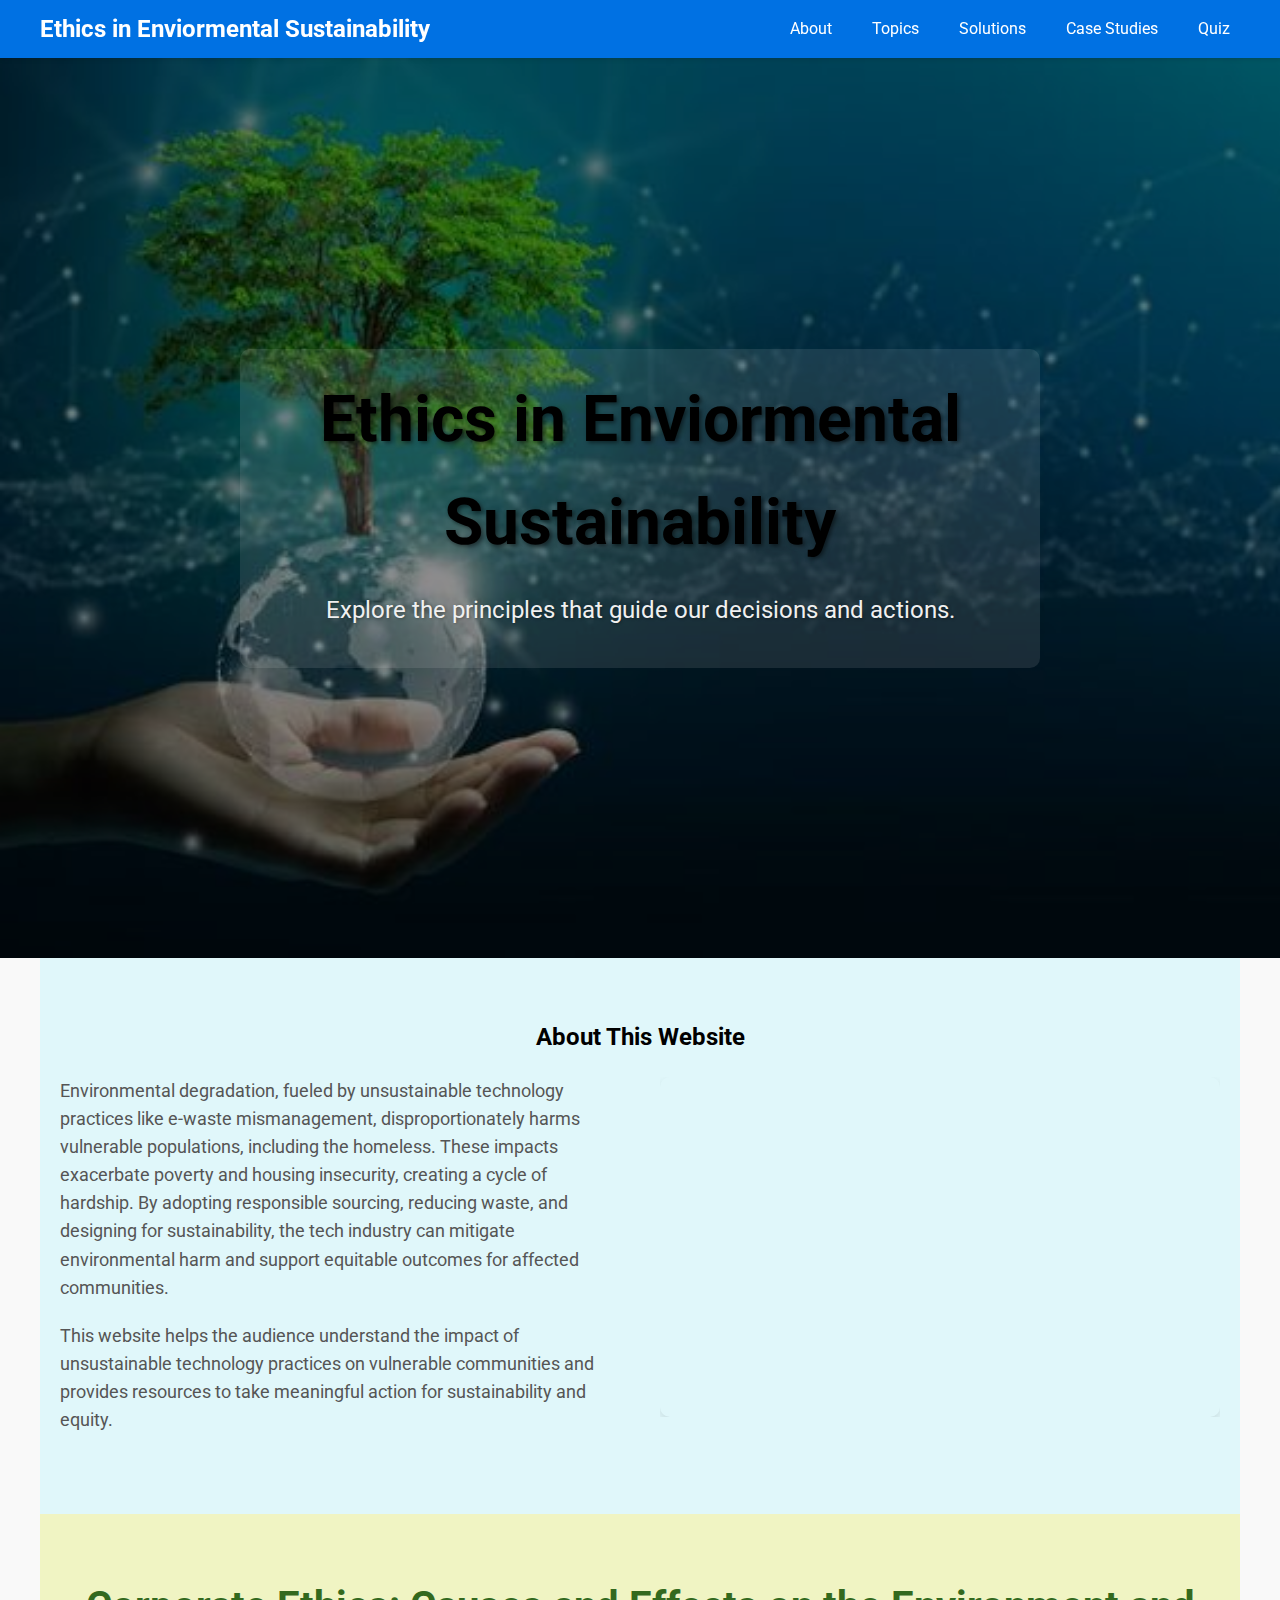
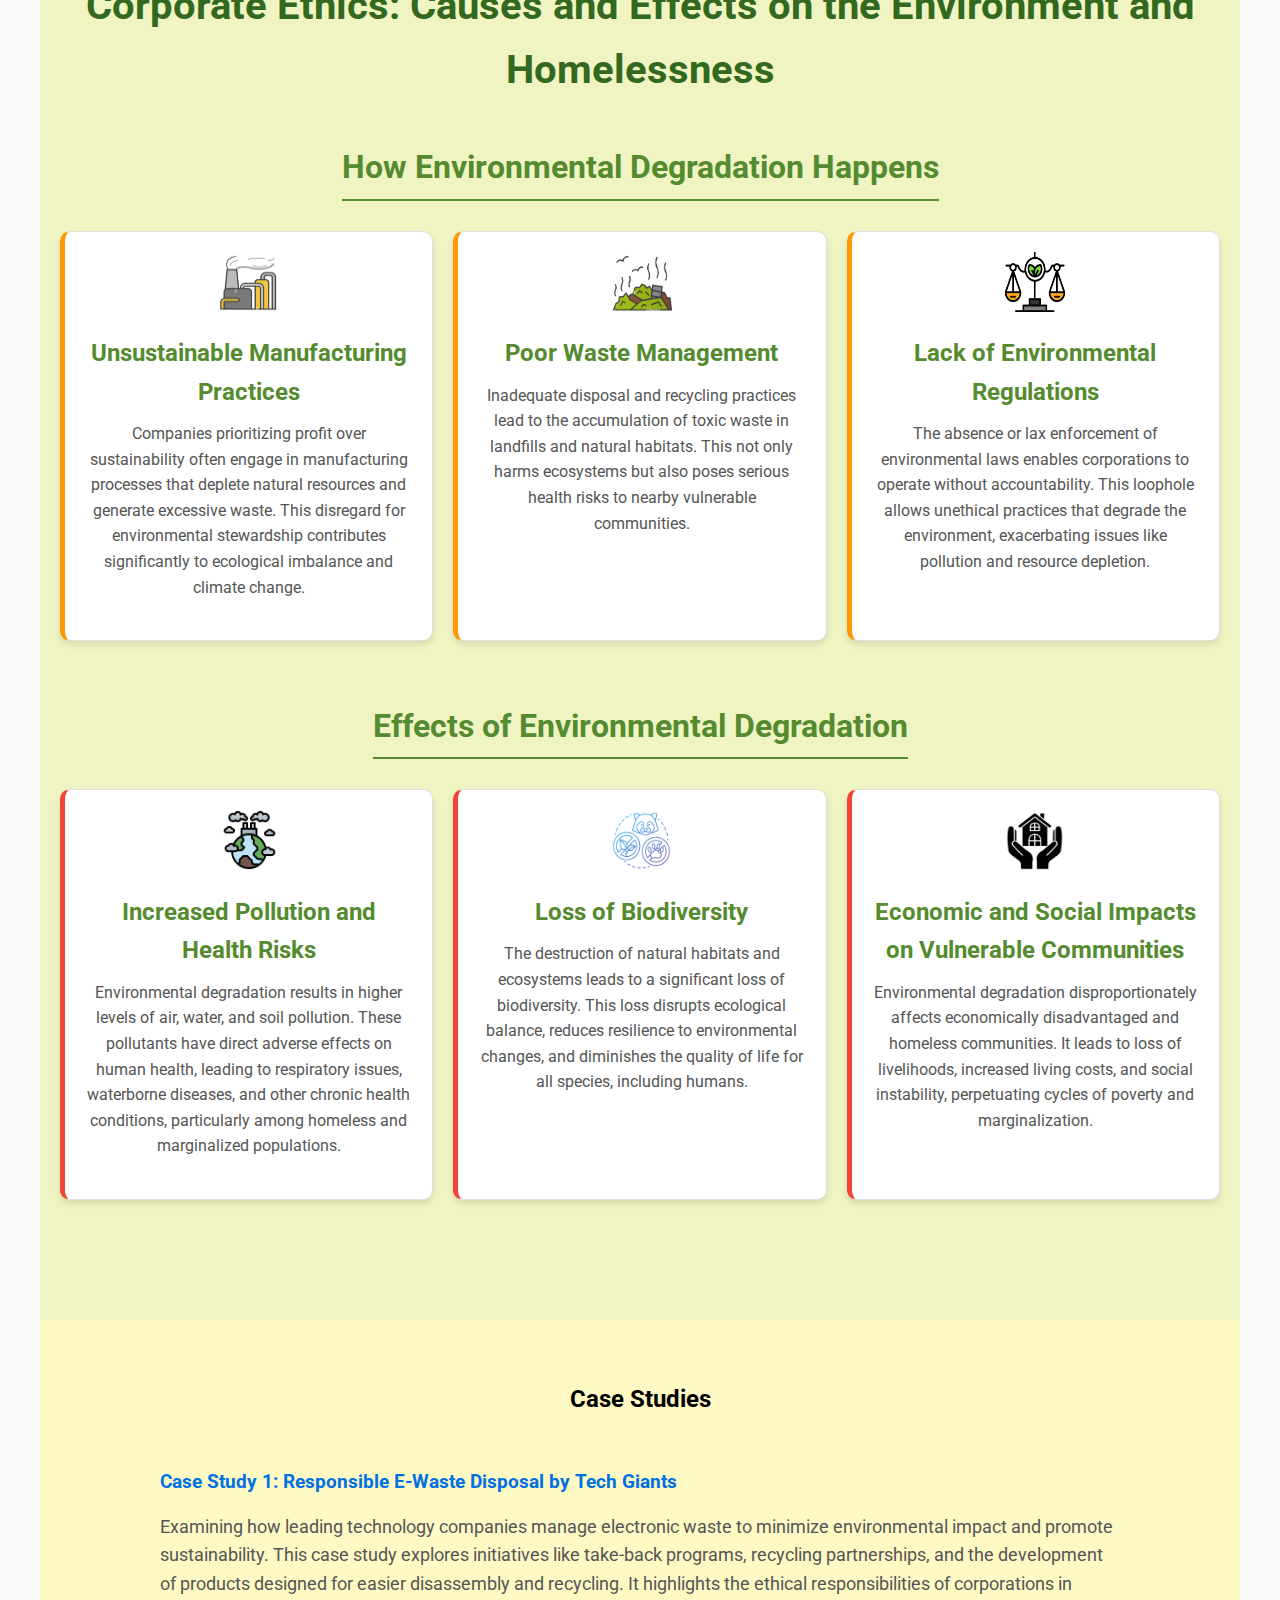
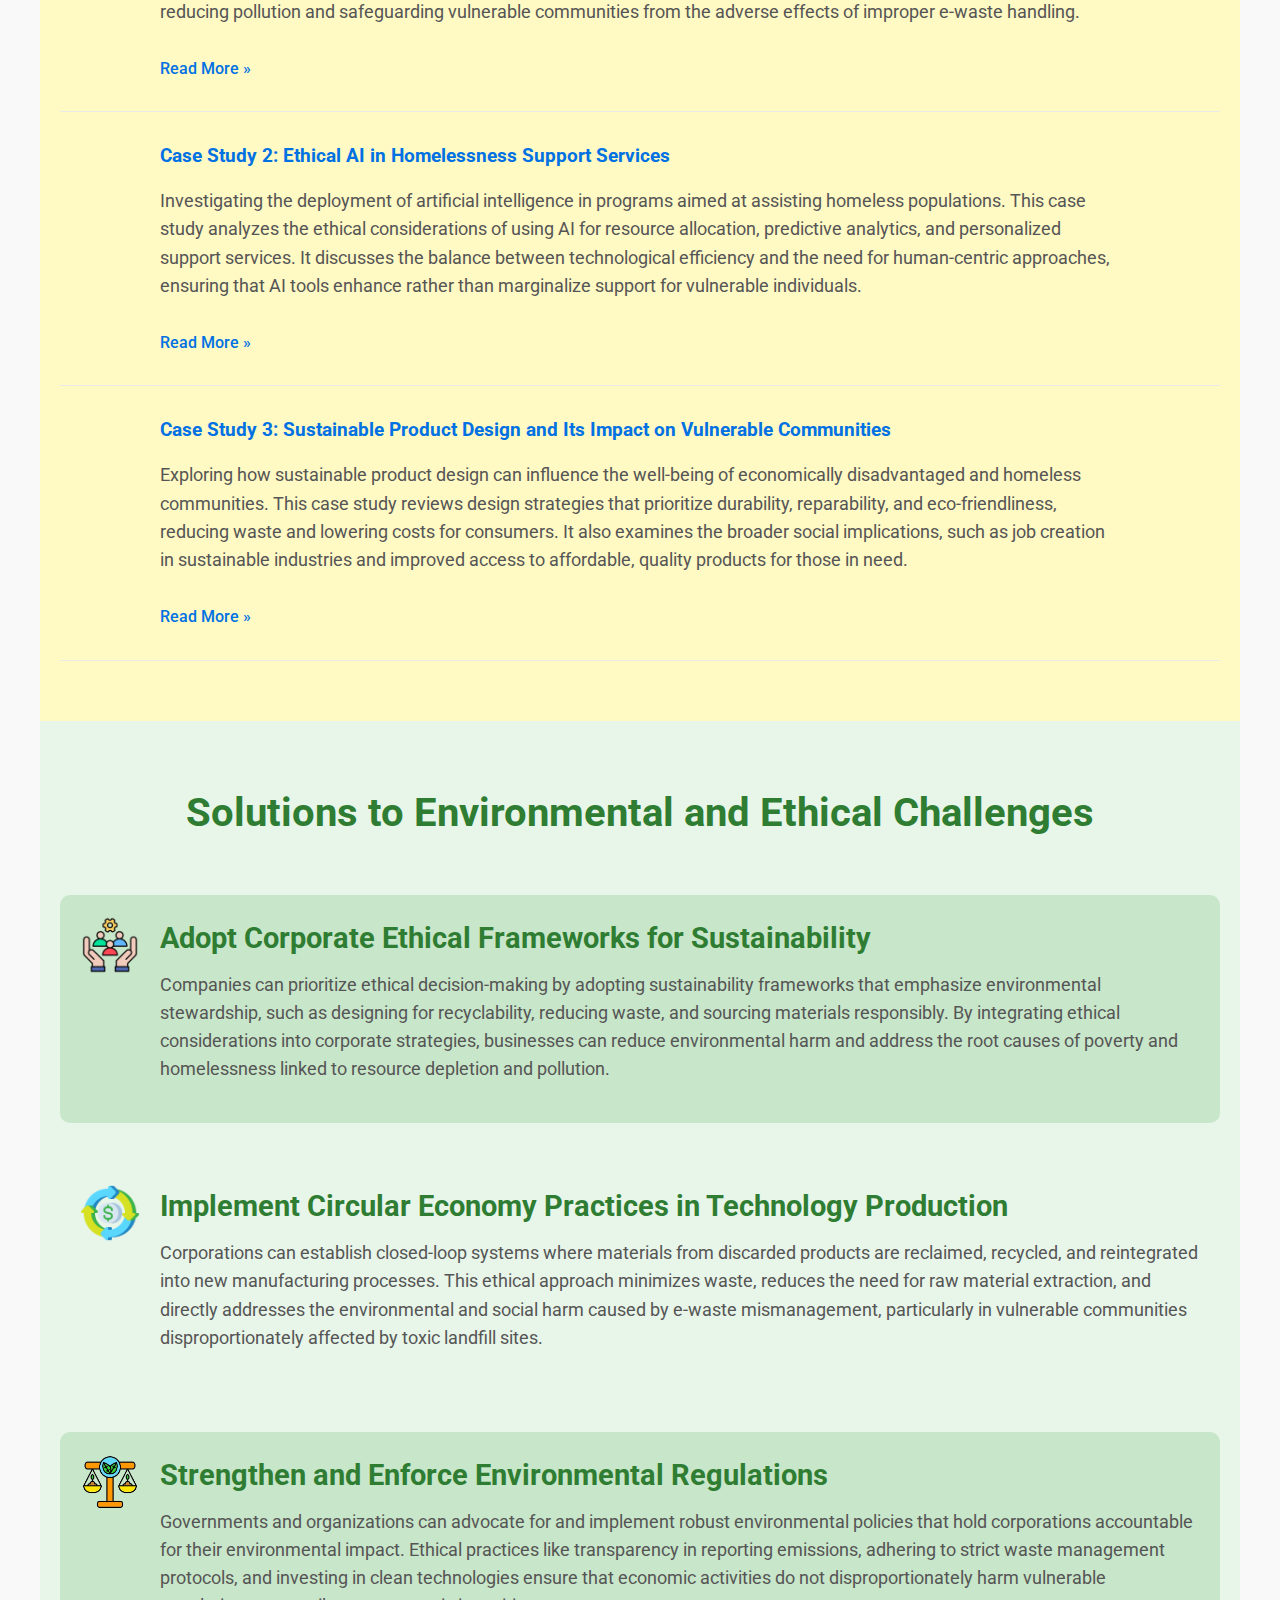
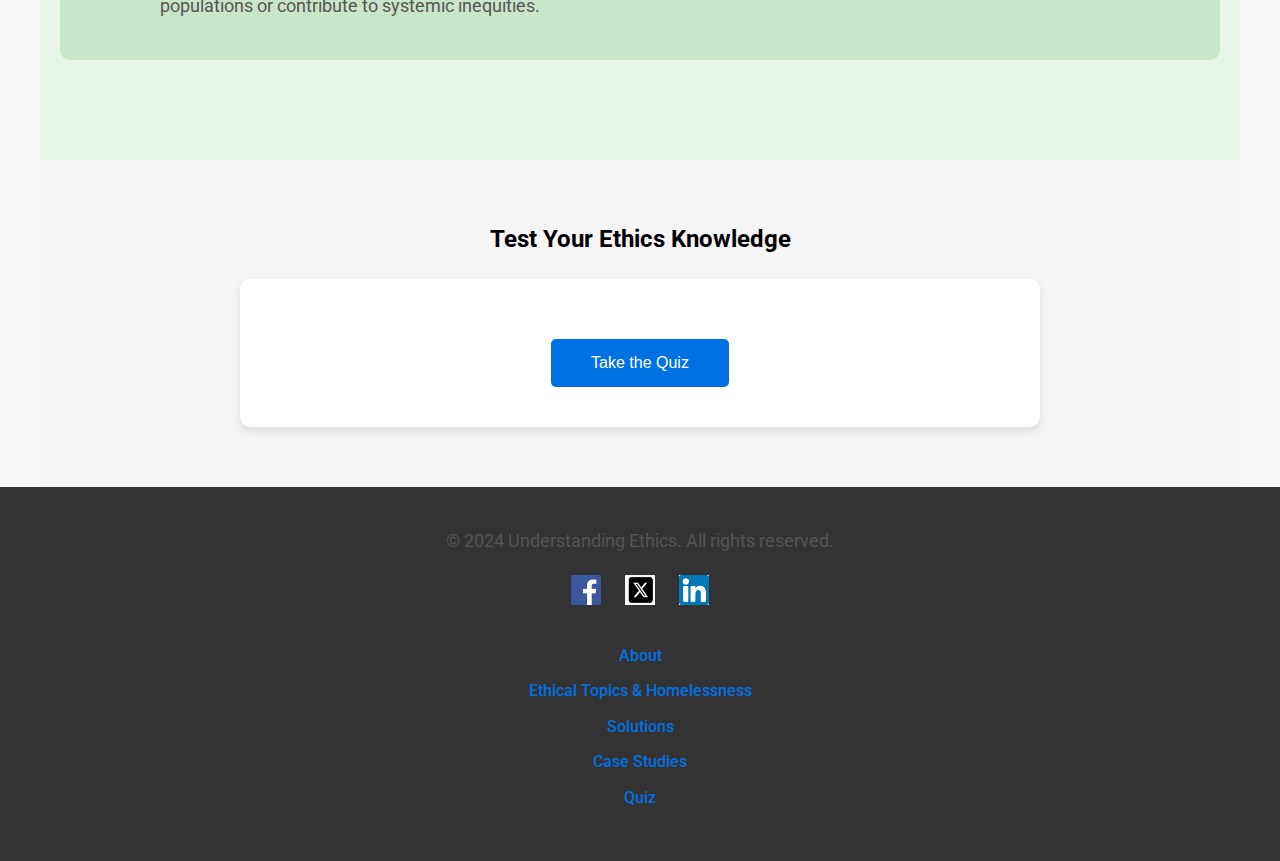
==== index.html @ 03024e21 "Final project" ====
<!DOCTYPE html>
<html lang="en">
<head>
    <meta charset="UTF-8">
    <meta name="viewport" content="width=device-width, initial-scale=1.0">
    <title>Ethics in Enviormental Sustainability</title>
    <!-- Meta Tags for SEO -->
    <meta name="description" content="A comprehensive overview of ethics, including detailed case studies, solutions, and an interactive quiz to test your knowledge.">
    <meta name="keywords" content="Ethics, Philosophy, Data Privacy, AI Bias, Sustainable Engineering, Solutions, Quiz">
    <meta name="author" content="Your Name">
    <!-- Link to external CSS -->
    <link rel="stylesheet" href="styles.css">
    <!-- Google Fonts -->
    <link rel="preconnect" href="https://fonts.googleapis.com">
    <link rel="preconnect" href="https://fonts.gstatic.com" crossorigin>
    <link href="https://fonts.googleapis.com/css2?family=Roboto:wght@400;700&display=swap" rel="stylesheet">
    <!-- Google Analytics (Optional) -->
    <script async src="https://www.googletagmanager.com/gtag/js?id=YOUR_TRACKING_ID"></script>
    <script>
    window.dataLayer = window.dataLayer || [];
    function gtag(){dataLayer.push(arguments);}
    gtag('js', new Date());

    gtag('config', 'YOUR_TRACKING_ID');
    </script>
</head>
<body>

<!-- Enhanced Navigation Bar -->
<nav class="navbar">
    <div class="navbar-container">
        <a href="#" class="navbar-logo">Ethics in Enviormental Sustainability</a>
        <button class="navbar-toggle" aria-label="Toggle Navigation">
            ☰
        </button>
        <ul class="navbar-menu">
            <li class="navbar-item"><a href="#about" class="navbar-link">About</a></li>
            <li class="navbar-item">
                <a href="#ethical-topics-homelessness" class="navbar-link">Topics</a>
                <!-- Dropdown Menu -->
                <ul class="navbar-dropdown">
                    <li><a href="#causes" class="dropdown-link">Causes</a></li>
                    <li><a href="#effects" class="dropdown-link">Effects</a></li>
                </ul>
            </li>
            <li class="navbar-item"><a href="#solutions" class="navbar-link">Solutions</a></li>
            <li class="navbar-item"><a href="#case-studies" class="navbar-link">Case Studies</a></li>
            <li class="navbar-item"><a href="#quiz" class="navbar-link">Quiz</a></li>
        </ul>
    </div>
</nav>


    <!-- Header Section -->
    <header class="header">
        <div class="header-overlay">
            <div class="header-content">
                <h1>Ethics in Enviormental Sustainability</h1>
                <p>Explore the principles that guide our decisions and actions.</p>
            </div>
        </div>
    </header>

    <!-- About Section -->
    <section id="about" class="about section">
        <h2>About This Website</h2>
        <div class="about-container">
            <!-- Text Content -->
            <div class="about-text">
                <p>
                    Environmental degradation, fueled by unsustainable technology practices like e-waste mismanagement, disproportionately harms vulnerable populations, including the homeless. These impacts exacerbate poverty and housing insecurity, creating a cycle of hardship. By adopting responsible sourcing, reducing waste, and designing for sustainability, the tech industry can mitigate environmental harm and support equitable outcomes for affected communities.
                </p>
                <p>
                    This website helps the audience understand the impact of unsustainable technology practices on vulnerable communities and provides resources to take meaningful action for sustainability and equity.
                </p>
            </div>
            <!-- Embedded YouTube Video -->
            <div class="about-video">
                <div class="video-container">
                    <iframe 
                        src="https://www.youtube.com/embed/AIRdfWFPiOs" 
                        title="Introduction to Ethics" 
                        frameborder="0" 
                        allow="accelerometer; autoplay; clipboard-write; encrypted-media; gyroscope; picture-in-picture" 
                        allowfullscreen>
                    </iframe>
                </div>
            </div>
        </div>
    </section>

    <!-- Ethical Topics and Homelessness Section -->
    <section id="ethical-topics-homelessness" class="ethical-topics-homelessness section">
        <h2>Corporate Ethics: Causes and Effects on the Environment and Homelessness</h2>
        
        <!-- Causes Sub-Section -->
        <div class="sub-section causes">
            <h3>How Environmental Degradation Happens</h3>
            <div class="ethical-topics-grid">
                <!-- Ethical Topic 1: Unsustainable Manufacturing Practices -->
                <div class="ethical-topic-card cause">
                    <div class="icon-container">
                        <img src="images/unsustainable-manufacturing-icon.png" alt="Unsustainable Manufacturing Practices Icon">
                    </div>
                    <h4>Unsustainable Manufacturing Practices</h4>
                    <p>
                        Companies prioritizing profit over sustainability often engage in manufacturing processes that deplete natural resources and generate excessive waste. This disregard for environmental stewardship contributes significantly to ecological imbalance and climate change.
                    </p>
                </div>
                
                <!-- Ethical Topic 2: Poor Waste Management -->
                <div class="ethical-topic-card cause">
                    <div class="icon-container">
                        <img src="images/poor-waste-management-icon.png" alt="Poor Waste Management Icon">
                    </div>
                    <h4>Poor Waste Management</h4>
                    <p>
                        Inadequate disposal and recycling practices lead to the accumulation of toxic waste in landfills and natural habitats. This not only harms ecosystems but also poses serious health risks to nearby vulnerable communities.
                    </p>
                </div>
                
                <!-- Ethical Topic 3: Lack of Environmental Regulations -->
                <div class="ethical-topic-card cause">
                    <div class="icon-container">
                        <img src="images/lack-of-regulations-icon.png" alt="Lack of Environmental Regulations Icon">
                    </div>
                    <h4>Lack of Environmental Regulations</h4>
                    <p>
                        The absence or lax enforcement of environmental laws enables corporations to operate without accountability. This loophole allows unethical practices that degrade the environment, exacerbating issues like pollution and resource depletion.
                    </p>
                </div>
            </div>
        </div>
        
        <!-- Effects Sub-Section -->
        <div class="sub-section effects">
            <h3>Effects of Environmental Degradation</h3>
            <div class="ethical-topics-grid">
                <!-- Ethical Topic 4: Increased Pollution and Health Risks -->
                <div class="ethical-topic-card effect">
                    <div class="icon-container">
                        <img src="images/pollution-health-risks-icon.png" alt="Increased Pollution and Health Risks Icon">
                    </div>
                    <h4>Increased Pollution and Health Risks</h4>
                    <p>
                        Environmental degradation results in higher levels of air, water, and soil pollution. These pollutants have direct adverse effects on human health, leading to respiratory issues, waterborne diseases, and other chronic health conditions, particularly among homeless and marginalized populations.
                    </p>
                </div>
                
                <!-- Ethical Topic 5: Loss of Biodiversity -->
                <div class="ethical-topic-card effect">
                    <div class="icon-container">
                        <img src="images/loss-of-biodiversity-icon.png" alt="Loss of Biodiversity Icon">
                    </div>
                    <h4>Loss of Biodiversity</h4>
                    <p>
                        The destruction of natural habitats and ecosystems leads to a significant loss of biodiversity. This loss disrupts ecological balance, reduces resilience to environmental changes, and diminishes the quality of life for all species, including humans.
                    </p>
                </div>
                
                <!-- Ethical Topic 6: Economic and Social Impacts on Vulnerable Communities -->
                <div class="ethical-topic-card effect">
                    <div class="icon-container">
                        <img src="images/economic-social-impacts-icon.png" alt="Economic and Social Impacts Icon">
                    </div>
                    <h4>Economic and Social Impacts on Vulnerable Communities</h4>
                    <p>
                        Environmental degradation disproportionately affects economically disadvantaged and homeless communities. It leads to loss of livelihoods, increased living costs, and social instability, perpetuating cycles of poverty and marginalization.
                    </p>
                </div>
            </div>
        </div>
    </section>
    
    <!-- Case Studies Section -->
    <section id="case-studies" class="case-studies section">
        <h2>Case Studies</h2>
        
        <!-- Case Study 1 -->
        <div class="case-study-row">
            <div class="case-study-content">
                <h3>Case Study 1: Responsible E-Waste Disposal by Tech Giants</h3>
                <p>
                    Examining how leading technology companies manage electronic waste to minimize environmental impact and promote sustainability. This case study explores initiatives like take-back programs, recycling partnerships, and the development of products designed for easier disassembly and recycling. It highlights the ethical responsibilities of corporations in reducing pollution and safeguarding vulnerable communities from the adverse effects of improper e-waste handling.
                </p>
                <a href="https://www.example.com/responsible-e-waste-disposal" target="_blank" class="read-more">Read More &raquo;</a>
            </div>
        </div>
        
        <!-- Case Study 2 -->
        <div class="case-study-row">
            <div class="case-study-content">
                <h3>Case Study 2: Ethical AI in Homelessness Support Services</h3>
                <p>
                    Investigating the deployment of artificial intelligence in programs aimed at assisting homeless populations. This case study analyzes the ethical considerations of using AI for resource allocation, predictive analytics, and personalized support services. It discusses the balance between technological efficiency and the need for human-centric approaches, ensuring that AI tools enhance rather than marginalize support for vulnerable individuals.
                </p>
                <a href="https://www.example.com/ethical-ai-homelessness" target="_blank" class="read-more">Read More &raquo;</a>
            </div>
        </div>
        
        <!-- Case Study 3 -->
        <div class="case-study-row">
            <div class="case-study-content">
                <h3>Case Study 3: Sustainable Product Design and Its Impact on Vulnerable Communities</h3>
                <p>
                    Exploring how sustainable product design can influence the well-being of economically disadvantaged and homeless communities. This case study reviews design strategies that prioritize durability, reparability, and eco-friendliness, reducing waste and lowering costs for consumers. It also examines the broader social implications, such as job creation in sustainable industries and improved access to affordable, quality products for those in need.
                </p>
                <a href="https://www.example.com/sustainable-product-design" target="_blank" class="read-more">Read More &raquo;</a>
            </div>
        </div>
    </section>

    <!-- Solutions Section -->
    <section id="solutions" class="solutions section">
        <h2>Solutions to Environmental and Ethical Challenges</h2>
        
        <!-- Solution 1 -->
        <div class="solution">
            <div class="solution-icon">
                <img src="images/ethical-frameworks-icon.png" alt="Corporate Ethical Frameworks Icon">
            </div>
            <div class="solution-content">
                <h3>Adopt Corporate Ethical Frameworks for Sustainability</h3>
                <p>
                    Companies can prioritize ethical decision-making by adopting sustainability frameworks that emphasize environmental stewardship, such as designing for recyclability, reducing waste, and sourcing materials responsibly. By integrating ethical considerations into corporate strategies, businesses can reduce environmental harm and address the root causes of poverty and homelessness linked to resource depletion and pollution.
                </p>
            </div>
        </div>
        
        <!-- Solution 2 -->
        <div class="solution">
            <div class="solution-icon">
                <img src="images/circular-economy-icon.png" alt="Circular Economy Practices Icon">
            </div>
            <div class="solution-content">
                <h3>Implement Circular Economy Practices in Technology Production</h3>
                <p>
                    Corporations can establish closed-loop systems where materials from discarded products are reclaimed, recycled, and reintegrated into new manufacturing processes. This ethical approach minimizes waste, reduces the need for raw material extraction, and directly addresses the environmental and social harm caused by e-waste mismanagement, particularly in vulnerable communities disproportionately affected by toxic landfill sites.
                </p>
            </div>
        </div>
        
        <!-- Solution 3 -->
        <div class="solution">
            <div class="solution-icon">
                <img src="images/environmental-regulations-icon.png" alt="Environmental Regulations Icon">
            </div>
            <div class="solution-content">
                <h3>Strengthen and Enforce Environmental Regulations</h3>
                <p>
                    Governments and organizations can advocate for and implement robust environmental policies that hold corporations accountable for their environmental impact. Ethical practices like transparency in reporting emissions, adhering to strict waste management protocols, and investing in clean technologies ensure that economic activities do not disproportionately harm vulnerable populations or contribute to systemic inequities.
                </p>
            </div>
        </div>
    </section>

<!-- Quiz Section -->
<section id="quiz" class="quiz section">
    <h2>Test Your Ethics Knowledge</h2>
    <div class="quiz-container">
        <!-- Take the Quiz Button -->
        <button id="take-quiz-button" class="take-quiz-button">Take the Quiz</button>
        
        <!-- Quiz Form -->
        <form id="quiz-form" style="display: none;">
            <!-- Question 1 -->
            <div class="question">
                <p>1. What is the primary focus of ethics?</p>
                <label><input type="radio" name="q1" value="a"> A) Legal compliance</label><br>
                <label><input type="radio" name="q1" value="b"> B) Moral principles</label><br>
                <label><input type="radio" name="q1" value="c"> C) Financial success</label><br>
            </div>
            
            <!-- Question 2 -->
            <div class="question">
                <p>2. Which principle involves fairness and impartiality?</p>
                <label><input type="radio" name="q2" value="a"> A) Beneficence</label><br>
                <label><input type="radio" name="q2" value="b"> B) Justice</label><br>
                <label><input type="radio" name="q2" value="c"> C) Autonomy</label><br>
            </div>
            
            <!-- Question 3 -->
            <div class="question">
                <p>3. What does integrity in ethics primarily involve?</p>
                <label><input type="radio" name="q3" value="a"> A) Maximizing profits</label><br>
                <label><input type="radio" name="q3" value="b"> B) Honesty and transparency</label><br>
                <label><input type="radio" name="q3" value="c"> C) Following trends</label><br>
            </div>
            
            <!-- Question 4 -->
            <div class="question">
                <p>4. Which ethical theory emphasizes the greatest good for the greatest number?</p>
                <label><input type="radio" name="q4" value="a"> A) Deontology</label><br>
                <label><input type="radio" name="q4" value="b"> B) Utilitarianism</label><br>
                <label><input type="radio" name="q4" value="c"> C) Virtue Ethics</label><br>
            </div>
            
            <!-- Question 5 -->
            <div class="question">
                <p>5. In corporate ethics, what does CSR stand for?</p>
                <label><input type="radio" name="q5" value="a"> A) Corporate Social Responsibility</label><br>
                <label><input type="radio" name="q5" value="b"> B) Corporate Sustainability Regulation</label><br>
                <label><input type="radio" name="q5" value="c"> C) Corporate Standardization Review</label><br>
            </div>
            
            <!-- Question 6 -->
            <div class="question">
                <p>6. What ethical issue is primarily concerned with the privacy and protection of personal data?</p>
                <label><input type="radio" name="q6" value="a"> A) Data Privacy</label><br>
                <label><input type="radio" name="q6" value="b"> B) Intellectual Property</label><br>
                <label><input type="radio" name="q6" value="c"> C) Conflict of Interest</label><br>
            </div>
            
            <!-- Question 7 -->
            <div class="question">
                <p>7. Which principle refers to the right of individuals to make their own decisions?</p>
                <label><input type="radio" name="q7" value="a"> A) Beneficence</label><br>
                <label><input type="radio" name="q7" value="b"> B) Autonomy</label><br>
                <label><input type="radio" name="q7" value="c"> C) Nonmaleficence</label><br>
            </div>
            
            <!-- Question 8 -->
            <div class="question">
                <p>8. What does the ethical principle of 'nonmaleficence' mean?</p>
                <label><input type="radio" name="q8" value="a"> A) Promoting good</label><br>
                <label><input type="radio" name="q8" value="b"> B) Avoiding harm</label><br>
                <label><input type="radio" name="q8" value="c"> C) Ensuring fairness</label><br>
            </div>
            
            <button type="button" onclick="submitQuiz()">Submit</button>
        </form>
        <div class="result" id="quiz-result">
            <h3>Your Ethics Score: <span id="score"></span>/8</h3>
            <p id="feedback"></p>
        </div>
    </div>
</section>

    
    <!-- Social Sharing Buttons
    <section class="social-sharing section">
        <h2>Share This Page</h2>
        <div class="social-buttons">
            <a href="https://www.facebook.com/sharer/sharer.php?u=https://www.yourwebsite.com" target="_blank" aria-label="Share on Facebook"><img src="images/facebook-icon.png" alt="Facebook"></a>
            <a href="https://twitter.com/intent/tweet?url=https://www.yourwebsite.com&text=Check out this great Ethics website!" target="_blank" aria-label="Share on Twitter"><img src="images/twitter-icon.png" alt="Twitter"></a>
            <a href="https://www.linkedin.com/shareArticle?mini=true&url=https://www.yourwebsite.com&title=Understanding%20Ethics&summary=Explore%20the%20principles%20that%20guide%20our%20decisions%20and%20actions.&source=" target="_blank" aria-label="Share on LinkedIn"><img src="images/linkedin-icon.png" alt="LinkedIn"></a>
        </div>
    </section> -->

    <!-- Footer with Sitemap -->
    <footer class="footer">
        <div class="footer-content">
            <p>&copy; 2024 Understanding Ethics. All rights reserved.</p>
            <!-- <p>Created by <a href="https://www.yourwebsite.com" target="_blank">Your Name</a>.</p> -->
            <div class="social-media">
                <a href="https://www.facebook.com/yourprofile" target="_blank" aria-label="Facebook"><img src="images/facebook-icon.png" alt="Facebook"></a>
                <a href="https://www.twitter.com/yourprofile" target="_blank" aria-label="Twitter"><img src="images/twitter-icon.png" alt="Twitter"></a>
                <a href="https://www.linkedin.com/in/yourprofile" target="_blank" aria-label="LinkedIn"><img src="images/linkedin-icon.png" alt="LinkedIn"></a>
            </div>
            <!-- Added Sitemap to Footer -->
            <div class="footer-sitemap">
                <!-- <h2>Sitemap</h2> -->
                <ul>
                    <li><a href="#about">About</a></li>
                    <li><a href="#ethical-topics-homelessness">Ethical Topics & Homelessness</a></li>
                    <li><a href="#solutions">Solutions</a></li>
                    <li><a href="#case-studies">Case Studies</a></li>
                    <li><a href="#quiz">Quiz</a></li>
                </ul>
            </div>
        </div>
    </footer>

    <!-- Back to Top Button -->
    <button id="back-to-top" title="Back to Top">↑</button>

    <!-- Dark Mode Toggle Button -->
    <!-- <button id="dark-mode-toggle" aria-label="Toggle Dark Mode">🌙</button> -->

    <!-- Link to external JavaScript -->
    <script src="script.js"></script>

</body>
</html>
---- styles.css ----
/* Reset and Base Styles */ 
* {
    margin: 0;
    padding: 0;
    box-sizing: border-box;
}

body {
    font-family: 'Roboto', sans-serif;
    color: var(--text-color);
    line-height: 1.6;
    background-color: var(--background-color);
}

a {
    color: var(--primary-color);
    text-decoration: none;
}

a:hover {
    text-decoration: underline;
}

section {
    padding: 60px 20px;
    max-width: 1200px;
    margin: auto;
    text-align: center; /* Center all section content */
}

h1, h2, h3, h4 {
    font-weight: 700;
    margin-bottom: 20px;
    color: var(--heading-color);
}

p {
    margin-bottom: 20px;
    font-size: 1.1em;
    color: var(--paragraph-color);
}

/* Root Variables for Theme */
:root {
    --primary-color: #0071e3;
    --secondary-color: #005bb5;
    --accent-color: #ffeb3b;
    --background-color: #f9f9f9;
    --text-color: #333;
    --heading-color: #000;
    --paragraph-color: #555;
    --footer-bg-color: #333;
    --footer-text-color: #fff;
    --button-bg-color: #0071e3;
    --button-text-color: #fff;
    --button-hover-bg-color: #005bb5;
    --card-bg-color: #fff;
    --card-border-color: #e0e0e0;
    --card-hover-bg-color: #f0f8ff;
    --card-shadow: rgba(0, 0, 0, 0.1);
}


/* Header */
.header {
    position: relative;
    width: 100%;
    height: 100vh; /* Full viewport height for a prominent header */
    background: url('images/header-background.jpg') no-repeat center center/cover;
    display: flex;
    align-items: center;
    justify-content: center;
}

.header-overlay {
    position: absolute;
    top: 0;
    left: 0;
    width: 100%;
    height: 100%;
    background: rgba(0, 0, 0, 0.5); /* Semi-transparent dark overlay */
    display: flex;
    align-items: center;
    justify-content: center;
}

.header-content {
    text-align: center;
    color: #ffffff;
    padding: 20px;
    max-width: 800px;
    border-radius: 10px;
    background: rgba(255, 255, 255, 0.1); /* Optional: subtle background for text */
}

.header h1 {
    font-size: 4em;
    margin-bottom: 20px;
    font-weight: 700;
    text-shadow: 2px 2px 4px rgba(0,0,0,0.5);
}

.header p {
    font-size: 1.5em;
    color: #f0f0f0;
    line-height: 1.4;
    text-shadow: 1px 1px 3px rgba(0,0,0,0.3);
}

/* Responsive Typography */
@media (max-width: 768px) {
    .header h1 {
        font-size: 2.5em;
    }

    .header p {
        font-size: 1.2em;
    }
}


/* Navbar Base Styling */
.navbar {
    background-color: var(--primary-color);
    color: #fff;
    padding: 10px 20px;
    position: sticky;
    top: 0;
    z-index: 1000;
    display: flex;
    justify-content: space-between;
    align-items: center;
    box-shadow: 0 2px 4px rgba(0, 0, 0, 0.1);
}

.navbar-container {
    max-width: 1200px;
    width: 100%;
    margin: 0 auto;
    display: flex;
    justify-content: space-between;
    align-items: center;
}

.navbar-logo {
    font-size: 1.5em;
    font-weight: bold;
    color: #fff;
    text-decoration: none;
}

.navbar-toggle {
    display: none;
    font-size: 1.5em;
    background: none;
    border: none;
    color: #fff;
    cursor: pointer;
}

/* Navbar Menu */
.navbar-menu {
    list-style: none;
    display: flex;
    gap: 20px;
}

.navbar-item {
    position: relative;
}

.navbar-link {
    font-size: 1em;
    color: #fff;
    text-decoration: none;
    padding: 5px 10px;
    transition: background-color 0.3s;
}

.navbar-link:hover {
    background-color: var(--secondary-color);
    border-radius: 5px;
}

/* Dropdown Menu */
.navbar-dropdown {
    display: none;
    position: absolute;
    top: 100%;
    left: 0;
    background-color: var(--primary-color);
    list-style: none;
    padding: 10px 0;
    box-shadow: 0 4px 6px rgba(0, 0, 0, 0.1);
    border-radius: 5px;
    z-index: 100;
}

.navbar-item:hover .navbar-dropdown {
    display: block;
}

.dropdown-link {
    color: #fff;
    text-decoration: none;
    padding: 10px 20px;
    display: block;
    transition: background-color 0.3s;
}

.dropdown-link:hover {
    background-color: var(--accent-color);
    border-radius: 5px;
}

/* Responsive Design */
@media (max-width: 768px) {
    .navbar-toggle {
        display: block;
    }

    .navbar-menu {
        display: none;
        flex-direction: column;
        gap: 0;
        background-color: var(--primary-color);
        width: 100%;
        position: absolute;
        top: 100%;
        left: 0;
        box-shadow: 0 4px 6px rgba(0, 0, 0, 0.1);
        border-radius: 0 0 10px 10px;
    }

    .navbar-menu.active {
        display: flex;
    }

    .navbar-item {
        text-align: center;
    }

    .navbar-link {
        padding: 15px;
    }
}


/* About Section */
.about {
    background-color: #e0f7fa;
    padding: 60px 20px;
}

.about-container {
    display: flex;
    flex-direction: row;
    align-items: flex-start;
    justify-content: space-between;
    gap: 40px;
    max-width: 1500px;
    margin: auto;
    text-align: left; 
}

.about-text {
    flex: 1;
}

.about-video {
    flex: 1;
}

.about-text p {
    margin-bottom: 20px;
    font-size: 1.1em;
    color: var(--paragraph-color);
}

/* Responsive Video Container */
.video-container {
    position: relative;
    padding-bottom: 56.25%; /* 16:9 Aspect Ratio */
    padding-top: 25px;
    height: 0;
    overflow: hidden;
}

.about-video iframe {
    position: absolute;
    top: 0;
    left: 0;
    width: 100%;
    height: 100%;
    border: 0;
    border-radius: 10px;
    box-shadow: 0 4px 8px rgba(0,0,0,0.1);
    /* Removed pointer-events: none; to allow interaction */
}

/* Case Studies */
.case-studies {
    background-color: #fff9c4; /* Added distinct background color */
}

.case-studies .case-study-row {
    display: flex;
    flex-direction: column;
    align-items: center;
    justify-content: center;
    padding: 30px 0;
    border-bottom: 1px solid #eaeaea;
    transition: transform 0.3s, background-color 0.3s;
}

.case-studies .case-study-row:hover {
    transform: translateY(-5px);
    background-color: var(--card-hover-bg-color);
}

.case-studies .case-study-content {
    max-width: 1000px;
    width: 90%; /* Ensure responsiveness */
    text-align: left; /* Maintain left alignment */
    margin: 0 auto; /* Center the content */
    padding: 0 10px; /* Add horizontal padding */
}

@media (min-width: 1200px) {
    .case-studies .case-study-content {
        padding: 0 20px; /* More padding on larger screens */
    }
}

.case-studies .case-study-content h3 {
    margin-bottom: 15px;
    color: var(--primary-color);
    transition: color 0.3s;
}

.case-studies .case-study-content h3 a {
    color: var(--primary-color);
    text-decoration: none;
}

.case-studies .case-study-content h3 a:hover {
    color: var(--secondary-color);
    text-decoration: underline;
}

.case-studies .case-study-content p {
    font-size: 1.1em;
    color: var(--paragraph-color);
    line-height: 1.6; /* Increase line height for better readability */
}

.case-studies .read-more {
    display: inline-block;
    margin-top: 10px;
    font-weight: 500;
    color: var(--primary-color);
    transition: color 0.3s;
}

.case-studies .read-more:hover {
    color: var(--secondary-color);
    text-decoration: underline;
}

/* Ethical Topics and Homelessness Section */
.ethical-topics-homelessness {
    background-color: #f0f4c3; /* Light green background for distinction */
    padding: 60px 20px;
}

.ethical-topics-homelessness h2 {
    margin-bottom: 40px;
    color: #33691e;
    font-size: 2.5em;
}

.ethical-topics-homelessness .sub-section {
    margin-bottom: 60px;
}

.ethical-topics-homelessness .sub-section h3 {
    margin-bottom: 30px;
    color: #558b2f;
    font-size: 2em;
    border-bottom: 2px solid #558b2f;
    display: inline-block;
    padding-bottom: 5px;
    margin-left: auto;
    margin-right: auto;
}

.ethical-topics-homelessness .ethical-topics-grid {
    display: grid;
    grid-template-columns: repeat(auto-fit, minmax(280px, 1fr));
    gap: 20px;
    justify-items: center;
}

.ethical-topics-homelessness .ethical-topic-card {
    background-color: var(--card-bg-color);
    border: 1px solid var(--card-border-color);
    border-radius: 10px;
    padding: 20px;
    text-align: center; /* Center text within the card */
    box-shadow: 0 4px 6px var(--card-shadow);
    transition: transform 0.3s, box-shadow 0.3s;
    max-width: 380px;
    width: 100%;
}

.ethical-topics-homelessness .ethical-topic-card:hover {
    transform: translateY(-10px);
    box-shadow: 0 12px 24px rgba(0,0,0,0.2);
}

.ethical-topics-homelessness .icon-container {
    text-align: center;
    margin-bottom: 15px;
}

.ethical-topics-homelessness .icon-container img {
    width: 60px;
    height: 60px;
}

.ethical-topics-homelessness .ethical-topic-card h4 {
    color: #558b2f;
    margin-bottom: 10px;
    font-size: 1.5em;
}

.ethical-topics-homelessness .ethical-topic-card p {
    font-size: 1em;
    color: var(--paragraph-color);
}

.ethical-topics-homelessness .ethical-topic-card.cause {
    border-left: 5px solid #ff9800; /* Orange border for causes */
}

.ethical-topics-homelessness .ethical-topic-card.effect {
    border-left: 5px solid #f44336; /* Red border for effects */
}

/* Solutions Section */
.solutions {
    background-color: #e8f5e9; /* Light green background for distinction */
    padding: 60px 20px;
}

.solutions h2 {
    margin-bottom: 50px;
    color: #2e7d32;
    font-size: 2.5em;
}

/* Individual Solution */
.solution {
    display: flex;
    align-items: flex-start;
    margin-bottom: 40px;
    text-align: left;
}

.solution-icon {
    flex: 0 0 60px; /* Fixed width for icons */
    margin-right: 20px;
}

.solution-icon img {
    width: 60px;
    height: 60px;
}

.solution-content {
    flex: 1;
}

.solution-content h3 {
    color: #2e7d32;
    margin-bottom: 10px;
    font-size: 1.8em;
}

.solution-content p {
    font-size: 1.1em;
    color: var(--paragraph-color);
    line-height: 1.6;
}

/* Alternating Background for Solutions (Optional) */
.solution:nth-child(even) {
    background-color: #c8e6c9;
    padding: 20px;
    border-radius: 10px;
}

.solution:nth-child(odd) {
    background-color: #e8f5e9;
    padding: 20px;
    border-radius: 10px;
}

/* Social Sharing Section */
.social-sharing {
    background-color: #ede7f6;
    padding: 60px 20px;
    text-align: center;
}

.social-sharing .social-buttons {
    display: flex;
    justify-content: center;
    gap: 20px;
    margin-top: 20px;
}

.social-sharing .social-buttons a img {
    width: 40px;
    height: 40px;
    transition: transform 0.3s;
}

.social-sharing .social-buttons a:hover img {
    transform: scale(1.1);
}

/* Quiz Section */
.quiz {
    background-color: #f5f5f5;
    padding: 60px 20px;
}

.quiz .quiz-container {
    max-width: 800px; /* Increased width for more questions */
    margin: auto;
    text-align: left; /* Align quiz form to the left within container */
    background-color: #ffffff; /* White background for contrast */
    padding: 40px;
    border-radius: 10px;
    box-shadow: 0 4px 8px rgba(0,0,0,0.1);
}

.quiz .quiz-container h2 {
    margin-bottom: 30px;
    color: var(--heading-color);
    font-size: 2.5em;
    text-align: center; /* Center the heading */
}

/* Take the Quiz Button */
.take-quiz-button {
    background-color: var(--primary-color);
    color: var(--button-text-color);
    border: none;
    padding: 15px 30px;
    font-size: 1.2em;
    border-radius: 5px;
    cursor: pointer;
    transition: background-color 0.3s;
    display: block;
    margin: 0 auto; /* Center the button */
}

.take-quiz-button:hover {
    background-color: var(--secondary-color);
}

.quiz .quiz-container .question {
    margin-bottom: 25px;
    padding: 15px;
    border-bottom: 1px solid #e0e0e0;
}

.quiz .quiz-container .question:last-child {
    border-bottom: none;
}

.quiz .quiz-container .question p {
    margin-bottom: 10px;
    font-weight: 500;
    font-size: 1.2em;
}

.quiz .quiz-container label {
    display: block;
    margin-bottom: 8px;
    font-size: 1em;
    color: var(--paragraph-color);
    cursor: pointer;
}

.quiz .quiz-container input[type="radio"] {
    margin-right: 10px;
    cursor: pointer;
}

.quiz .quiz-container button {
    background-color: var(--primary-color);
    color: var(--button-text-color);
    border: none;
    padding: 15px 40px;
    font-size: 1em;
    border-radius: 5px;
    cursor: pointer;
    transition: background-color 0.3s;
    margin-top: 20px;
    display: block;
    margin-left: auto;
    margin-right: auto;
}

.quiz .quiz-container button:hover {
    background-color: var(--secondary-color);
}

.quiz .quiz-container .result {
    display: none;
    margin-top: 30px;
    padding: 25px;
    background-color: #e6f7ff;
    border: 1px solid #b3e0ff;
    border-radius: 8px;
    text-align: center;
}

.quiz .quiz-container .result h3 {
    margin-bottom: 15px;
    color: var(--primary-color);
}

.quiz .quiz-container .result p {
    font-size: 1.1em;
    color: var(--paragraph-color);
}

/* Dark Mode Styles */
body.dark-mode {
    background-color: #121212;
    color: #e0e0e0;
}

body.dark-mode .header {
    background: linear-gradient(135deg, #1f1f1f, #333333);
}

body.dark-mode .navbar {
    background-color: #1f1f1f;
}

body.dark-mode a {
    color: #bb86fc;
}

body.dark-mode .navbar a {
    color: #fff;
}

body.dark-mode .navbar a:hover {
    color: #bb86fc;
}

body.dark-mode .case-studies .case-study-row:hover {
    background-color: #333;
}

body.dark-mode .case-studies .case-study-content h3 {
    color: #bb86fc;
}

body.dark-mode .case-studies .read-more {
    color: #bb86fc;
}

body.dark-mode .case-studies .read-more:hover {
    color: #fff;
}

body.dark-mode .ethical-topics-homelessness {
    background-color: #1f1f1f;
}

body.dark-mode .ethical-topics-homelessness h2 {
    color: #bb86fc;
}

body.dark-mode .ethical-topics-homelessness .ethical-topic-card {
    background-color: #333;
    border: 1px solid #bb86fc;
}

body.dark-mode .ethical-topics-homelessness .ethical-topic-card h4 {
    color: #ffeb3b;
}

body.dark-mode .ethical-topics-homelessness .ethical-topic-card p {
    color: #e0e0e0;
}

body.dark-mode .ethical-topics-homelessness .icon-container img {
    filter: brightness(0) invert(1);
}

body.dark-mode .resources {
    background-color: #1f1f1f;
}

body.dark-mode .resource-button {
    background-color: #333;
    border: 2px solid #bb86fc;
    color: #e0e0e0;
}

body.dark-mode .resource-button:hover {
    background-color: #bb86fc;
    color: #1f1f1f;
}

body.dark-mode .social-sharing {
    background-color: #1f1f1f;
}

body.dark-mode .social-sharing a img {
    filter: brightness(0) invert(1);
}

body.dark-mode .quiz .quiz-container {
    background-color: #2c2c2c;
    box-shadow: 0 4px 8px rgba(255,255,255,0.1);
}

body.dark-mode .quiz .quiz-container .result {
    background-color: #424242;
    border: 1px solid #bb86fc;
}

body.dark-mode .quiz .quiz-container .result p {
    color: #e0e0e0;
}

body.dark-mode .quiz .quiz-container .question p {
    color: #bb86fc;
}

body.dark-mode .quiz .quiz-container label {
    color: #e0e0e0;
}

body.dark-mode .quiz .quiz-container button {
    background-color: #bb86fc;
    color: #1f1f1f;
}

body.dark-mode .quiz .quiz-container button:hover {
    background-color: #9c47ff;
}

body.dark-mode .footer {
    background-color: #1f1f1f;
}

body.dark-mode .footer a {
    color: #bb86fc;
}

body.dark-mode .footer a:hover {
    color: #fff;
}

/* Footer Sitemap Styling in Dark Mode */
body.dark-mode .footer .footer-sitemap h2 {
    color: #bb86fc;
}

body.dark-mode .footer .footer-sitemap a {
    color: #bb86fc;
}

body.dark-mode .footer .footer-sitemap a:hover {
    color: #fff;
}

/* Footer */
.footer {
    background-color: var(--footer-bg-color);
    color: var(--footer-text-color);
    padding: 40px 20px;
    text-align: center;
}

.footer a {
    color: var(--accent-color);
    text-decoration: none;
}

.footer a:hover {
    text-decoration: underline;
}

.footer .social-media {
    margin-top: 20px;
}

.footer .social-media a {
    margin: 0 10px;
    display: inline-block;
}

.footer .social-media img {
    width: 30px;
    height: 30px;
    transition: transform 0.3s;
}

.footer .social-media a:hover img {
    transform: scale(1.1);
}

/* Added Sitemap Styling within Footer */
.footer .footer-sitemap {
    margin-top: 30px;
}

.footer .footer-sitemap h2 {
    font-size: 1.8em;
    margin-bottom: 15px;
}

.footer .footer-sitemap ul {
    list-style: none;
    padding: 0;
}

.footer .footer-sitemap li {
    margin-bottom: 10px;
}

.footer .footer-sitemap a {
    color: var(--primary-color);
    font-weight: 500;
}

.footer .footer-sitemap a:hover {
    color: var(--secondary-color);
    text-decoration: underline;
}

/* Back to Top Button */
#back-to-top {
    display: none; /* Hidden by default */
    position: fixed;
    bottom: 40px;
    right: 40px;
    z-index: 100;
    background-color: var(--primary-color);
    color: #fff;
    border: none;
    padding: 15px;
    border-radius: 50%;
    font-size: 1.2em;
    cursor: pointer;
    transition: background-color 0.3s, opacity 0.3s;
}

#back-to-top:hover {
    background-color: var(--secondary-color);
}

/* Dark Mode Toggle Button */
#dark-mode-toggle {
    position: fixed;
    bottom: 40px;
    right: 40px;
    background-color: var(--primary-color);
    color: #fff;
    border: none;
    padding: 10px 15px;
    border-radius: 50%;
    font-size: 1.2em;
    cursor: pointer;
    transition: background-color 0.3s;
    z-index: 1000;
}

#dark-mode-toggle:hover {
    background-color: var(--secondary-color);
}

/* Responsive Adjustments */
@media (max-width: 768px) {
    .navbar ul {
        flex-direction: column;
    }

    .navbar li {
        margin: 10px 0;
    }

    .case-studies .case-study-row {
        flex-direction: column;
        align-items: center;
        text-align: center;
    }

    .case-studies .case-study-content {
        text-align: center;
    }

    .header h1 {
        font-size: 2.5em;
    }

    .header p {
        font-size: 1.2em;
    }

    .resources-container,
    .social-sharing .social-buttons {
        flex-direction: column;
        align-items: center;
    }

    .resource-button {
        width: 90%;
    }

    .ethical-topics-homelessness h2 {
        font-size: 2em;
    }

    .ethical-topics-homelessness .ethical-topic-card {
        max-width: 300px;
    }

    /* Responsive Adjustments for About Section */
    .about-container {
        flex-direction: column;
        text-align: center;
    }

    .about-video {
        margin-top: 60px;
    }

    /* Responsive Adjustments for Footer Sitemap */
    .footer .footer-sitemap {
        margin-top: 30px;
    }

    .footer .footer-sitemap h2 {
        font-size: 1.5em;
    }

    .footer .footer-sitemap ul {
        padding: 0;
    }

    .footer .footer-sitemap li {
        margin-bottom: 8px;
    }
}

/* Solutions Section */
.solutions {
    background-color: #e8f5e9; /* Light green background for distinction */
    padding: 60px 20px;
}

.solutions h2 {
    margin-bottom: 50px;
    color: #2e7d32;
    font-size: 2.5em;
}

/* Individual Solution */
.solution {
    display: flex;
    align-items: flex-start;
    margin-bottom: 40px;
    text-align: left;
}

.solution-icon {
    flex: 0 0 60px; /* Fixed width for icons */
    margin-right: 20px;
}

.solution-icon img {
    width: 60px;
    height: 60px;
}

.solution-content {
    flex: 1;
}

.solution-content h3 {
    color: #2e7d32;
    margin-bottom: 10px;
    font-size: 1.8em;
}

.solution-content p {
    font-size: 1.1em;
    color: var(--paragraph-color);
    line-height: 1.6;
}

/* Alternating Background for Solutions (Optional) */
.solution:nth-child(even) {
    background-color: #c8e6c9;
    padding: 20px;
    border-radius: 10px;
}

.solution:nth-child(odd) {
    background-color: #e8f5e9;
    padding: 20px;
    border-radius: 10px;
}
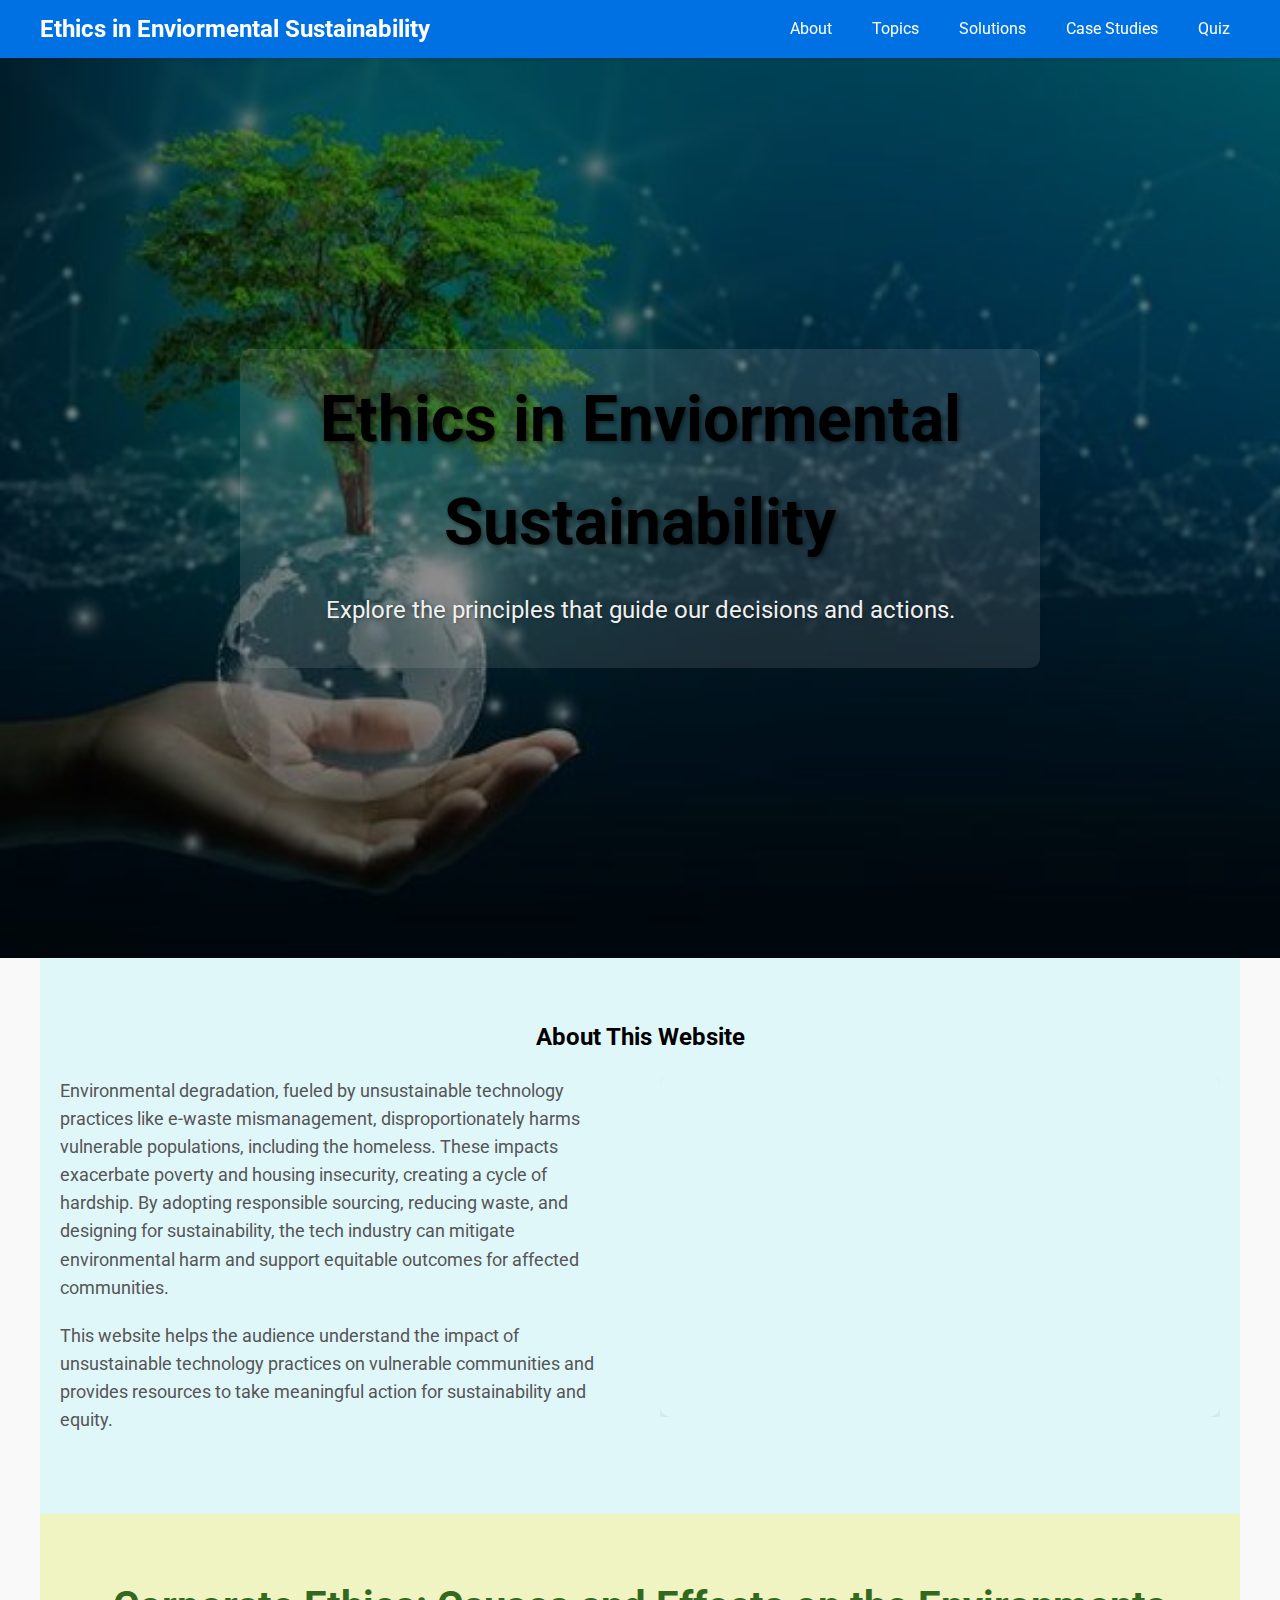
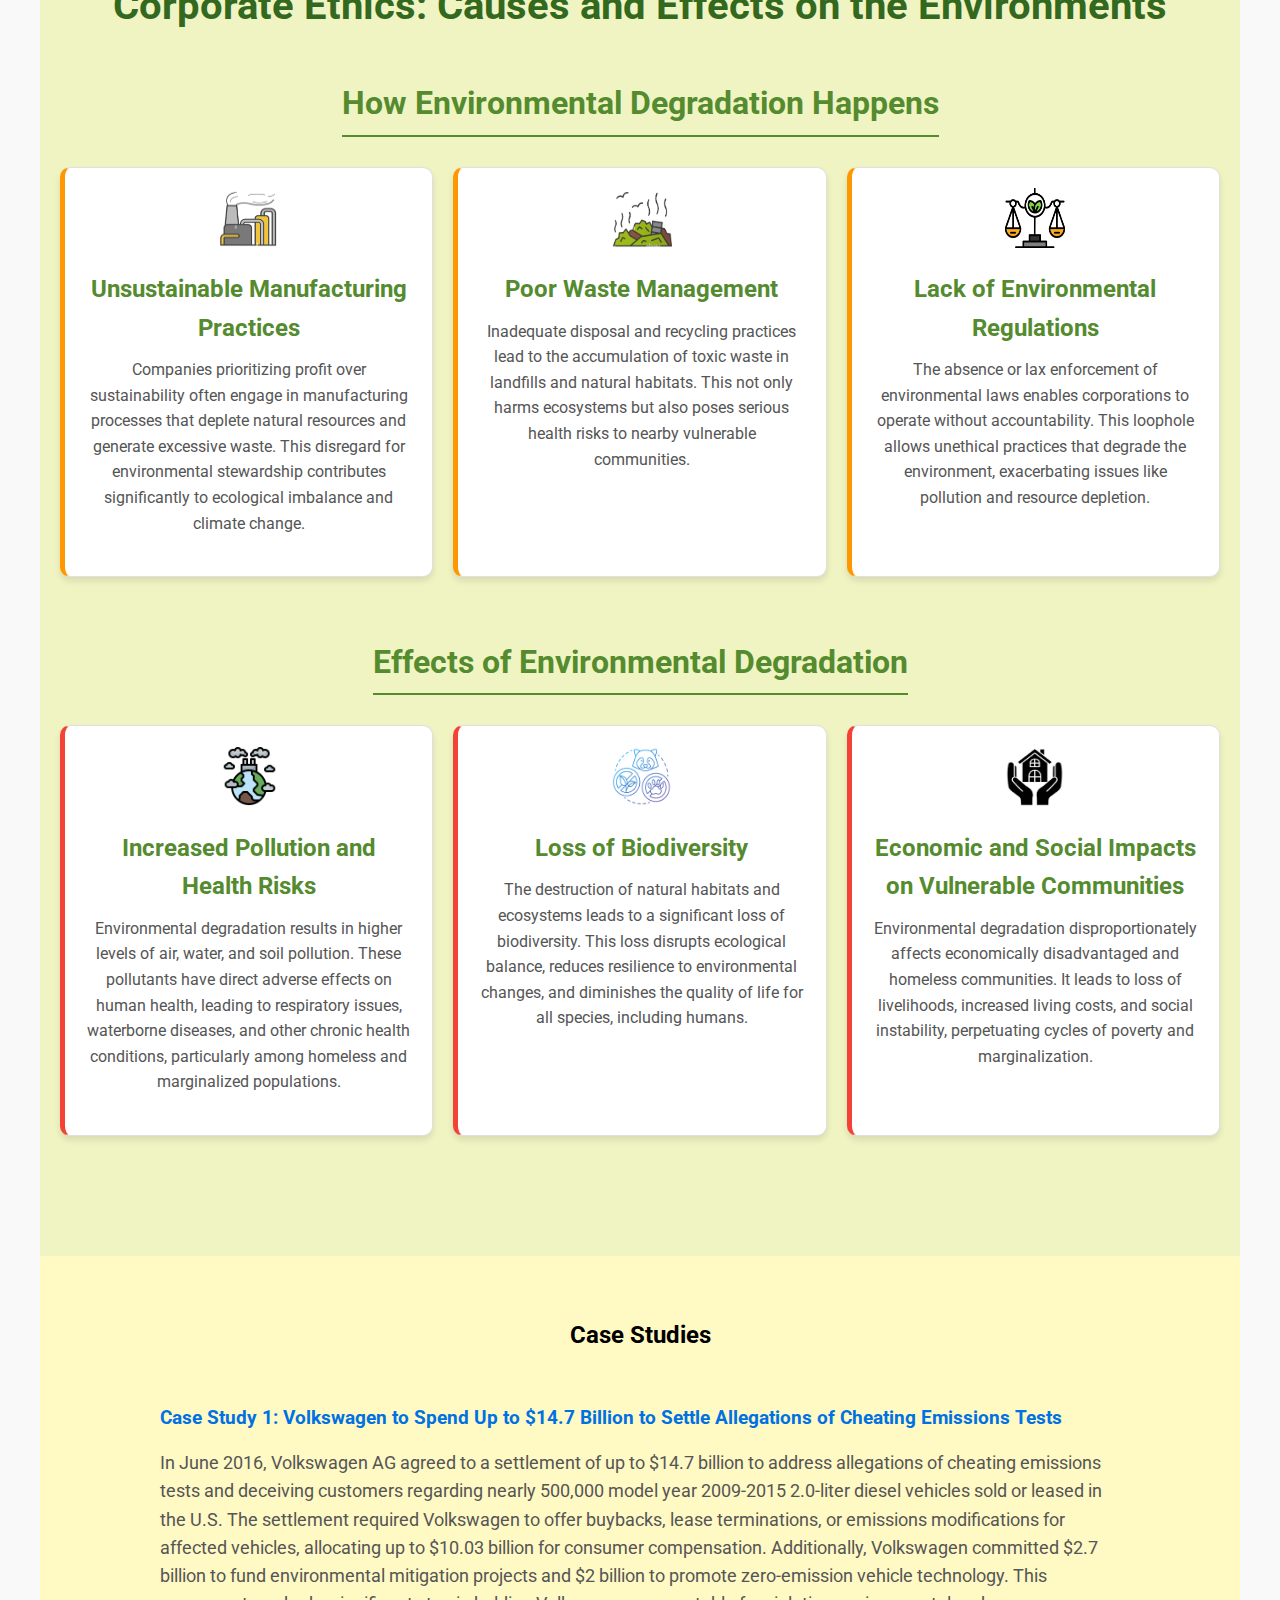
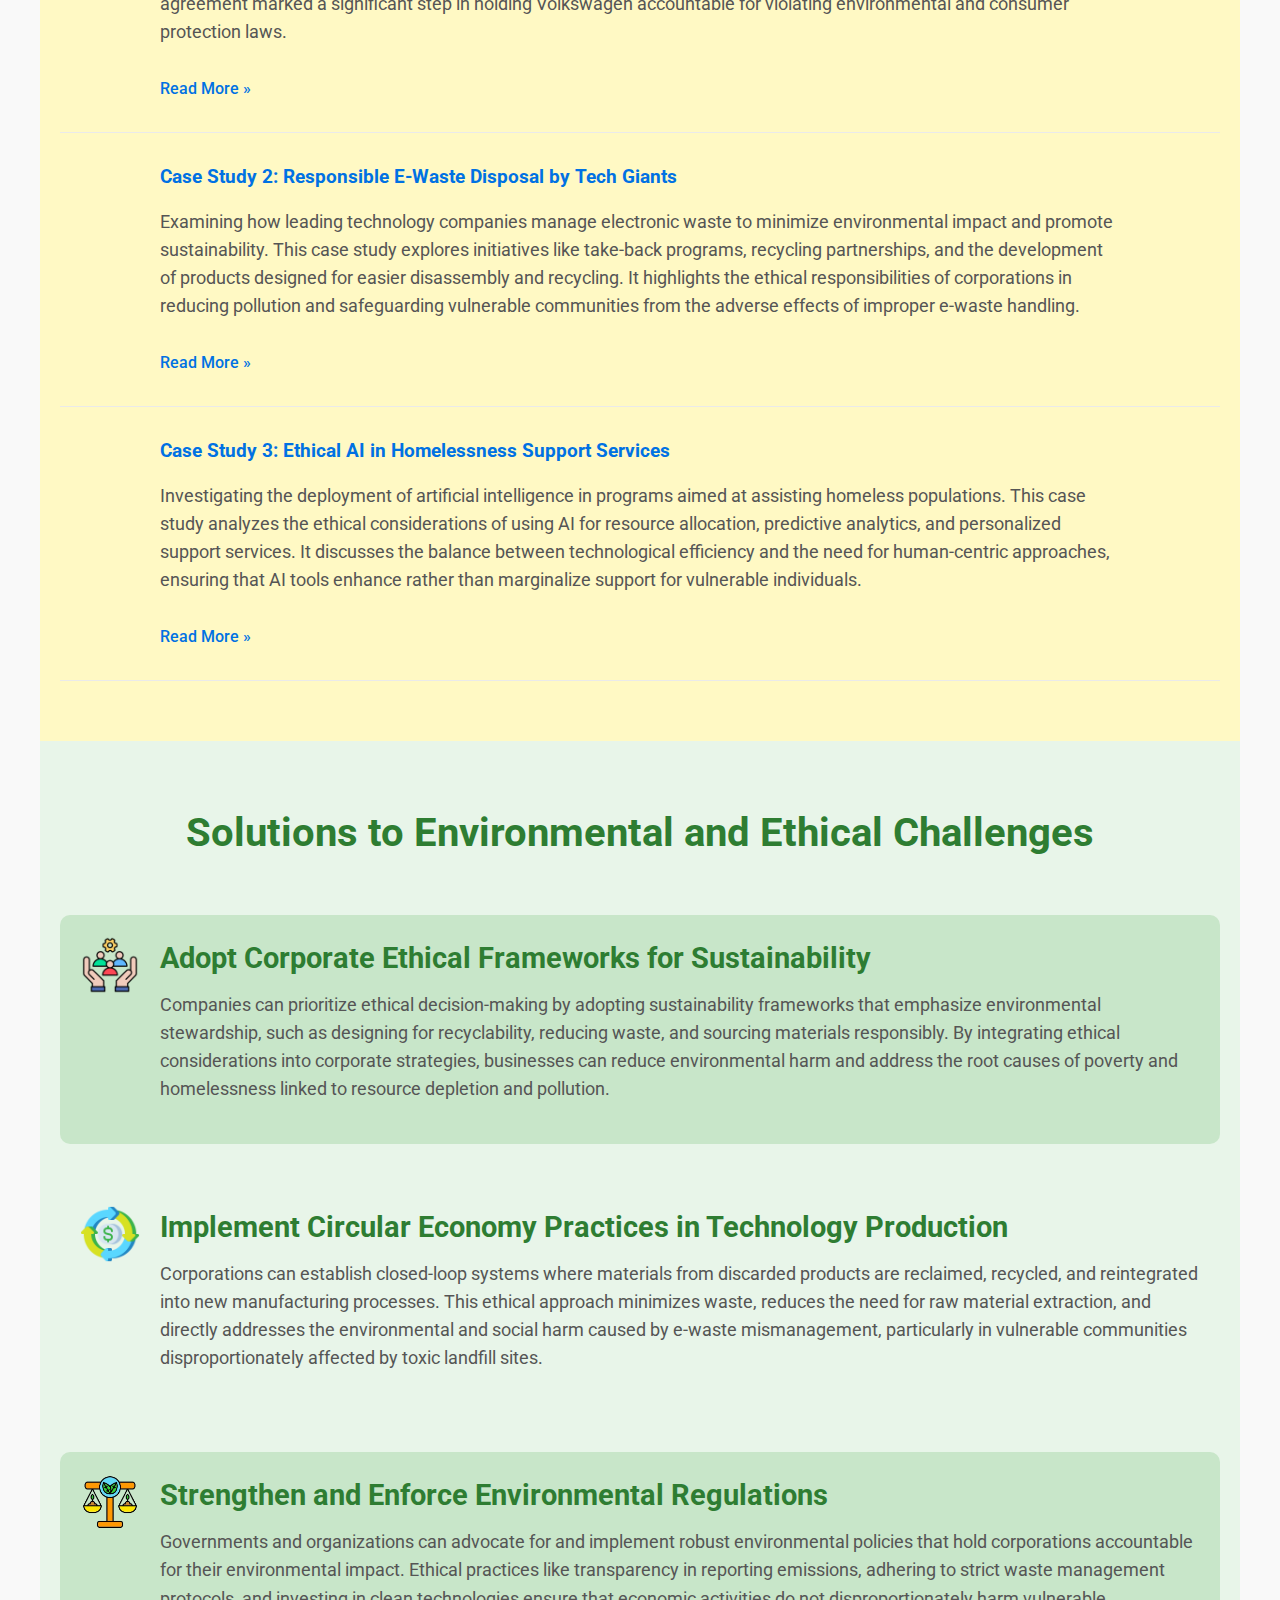
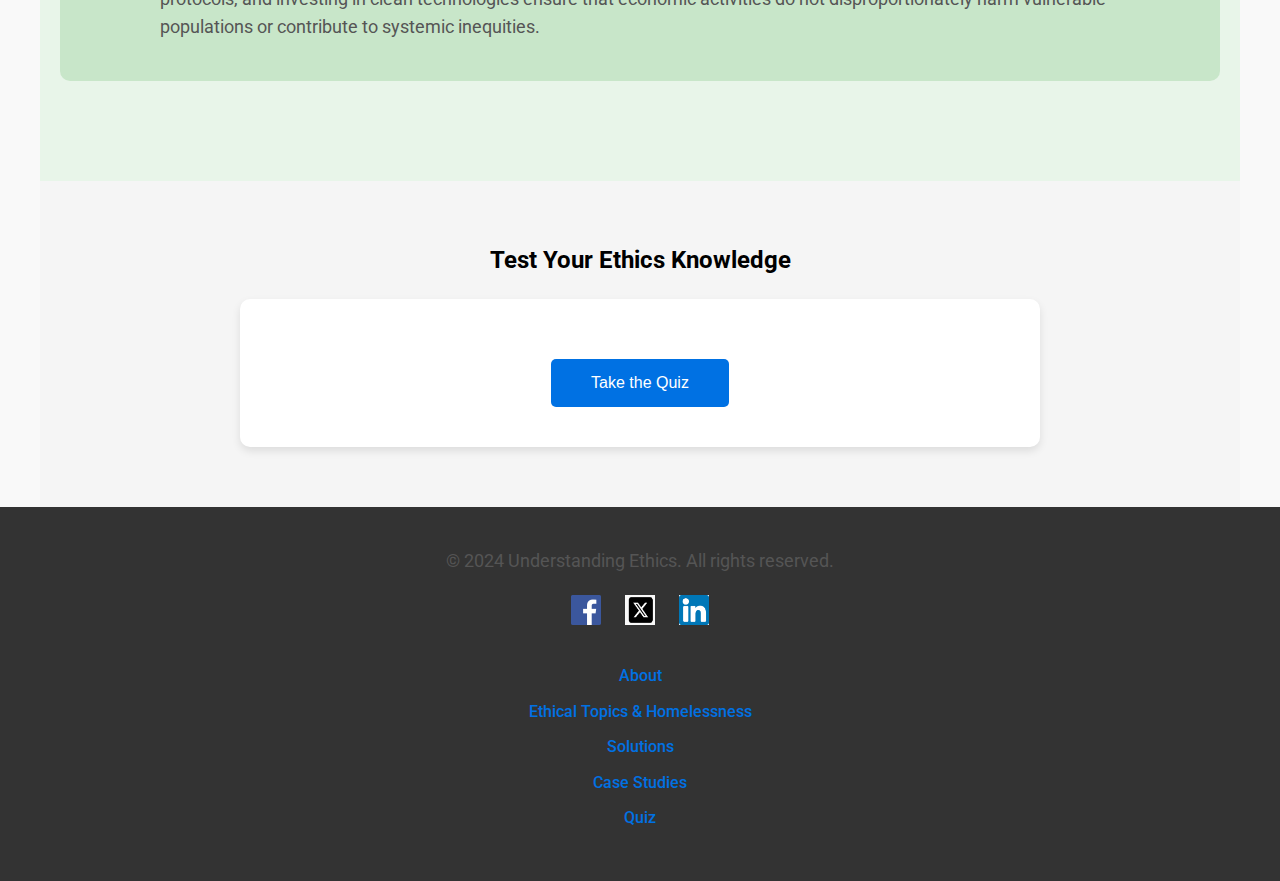
==== commit 8d39f988: "Update index.html" ====
--- a/index.html
+++ b/index.html
@@ -91,7 +91,7 @@
 
     <!-- Ethical Topics and Homelessness Section -->
     <section id="ethical-topics-homelessness" class="ethical-topics-homelessness section">
-        <h2>Corporate Ethics: Causes and Effects on the Environment and Homelessness</h2>
+        <h2>Corporate Ethics: Causes and Effects on the Environments</h2>
         
         <!-- Causes Sub-Section -->
         <div class="sub-section causes">
@@ -175,39 +175,39 @@
     <!-- Case Studies Section -->
     <section id="case-studies" class="case-studies section">
         <h2>Case Studies</h2>
-        
-        <!-- Case Study 1 -->
+                <!-- Case Study 1 -->
         <div class="case-study-row">
             <div class="case-study-content">
-                <h3>Case Study 1: Responsible E-Waste Disposal by Tech Giants</h3>
-                <p>
-                    Examining how leading technology companies manage electronic waste to minimize environmental impact and promote sustainability. This case study explores initiatives like take-back programs, recycling partnerships, and the development of products designed for easier disassembly and recycling. It highlights the ethical responsibilities of corporations in reducing pollution and safeguarding vulnerable communities from the adverse effects of improper e-waste handling.
-                </p>
-                <a href="https://www.example.com/responsible-e-waste-disposal" target="_blank" class="read-more">Read More &raquo;</a>
+                <h3>Case Study 1: Volkswagen to Spend Up to $14.7 Billion to Settle Allegations of Cheating Emissions Tests</h3>
+                <p>
+                    In June 2016, Volkswagen AG agreed to a settlement of up to $14.7 billion to address allegations of cheating emissions tests and deceiving customers regarding nearly 500,000 model year 2009-2015 2.0-liter diesel vehicles sold or leased in the U.S. The settlement required Volkswagen to offer buybacks, lease terminations, or emissions modifications for affected vehicles, allocating up to $10.03 billion for consumer compensation. Additionally, Volkswagen committed $2.7 billion to fund environmental mitigation projects and $2 billion to promote zero-emission vehicle technology. This agreement marked a significant step in holding Volkswagen accountable for violating environmental and consumer protection laws. 
+                </p>
+                <a href="https://www.justice.gov/opa/pr/volkswagen-spend-147-billion-settle-allegations-cheating-emissions-tests-and-deceiving" target="_blank" class="read-more">Read More &raquo;</a>
             </div>
         </div>
         
         <!-- Case Study 2 -->
         <div class="case-study-row">
             <div class="case-study-content">
-                <h3>Case Study 2: Ethical AI in Homelessness Support Services</h3>
-                <p>
-                    Investigating the deployment of artificial intelligence in programs aimed at assisting homeless populations. This case study analyzes the ethical considerations of using AI for resource allocation, predictive analytics, and personalized support services. It discusses the balance between technological efficiency and the need for human-centric approaches, ensuring that AI tools enhance rather than marginalize support for vulnerable individuals.
-                </p>
-                <a href="https://www.example.com/ethical-ai-homelessness" target="_blank" class="read-more">Read More &raquo;</a>
+                <h3>Case Study 2: Responsible E-Waste Disposal by Tech Giants</h3>
+                <p>
+                    Examining how leading technology companies manage electronic waste to minimize environmental impact and promote sustainability. This case study explores initiatives like take-back programs, recycling partnerships, and the development of products designed for easier disassembly and recycling. It highlights the ethical responsibilities of corporations in reducing pollution and safeguarding vulnerable communities from the adverse effects of improper e-waste handling.
+                </p>
+                <a href="https://it-recycle.uk/environmental-case-studies-the-impact-of-e-waste/?utm_source=chatgpt.com" target="_blank" class="read-more">Read More &raquo;</a>
             </div>
         </div>
         
         <!-- Case Study 3 -->
         <div class="case-study-row">
             <div class="case-study-content">
-                <h3>Case Study 3: Sustainable Product Design and Its Impact on Vulnerable Communities</h3>
-                <p>
-                    Exploring how sustainable product design can influence the well-being of economically disadvantaged and homeless communities. This case study reviews design strategies that prioritize durability, reparability, and eco-friendliness, reducing waste and lowering costs for consumers. It also examines the broader social implications, such as job creation in sustainable industries and improved access to affordable, quality products for those in need.
-                </p>
-                <a href="https://www.example.com/sustainable-product-design" target="_blank" class="read-more">Read More &raquo;</a>
-            </div>
-        </div>
+                <h3>Case Study 3: Ethical AI in Homelessness Support Services</h3>
+                <p>
+                    Investigating the deployment of artificial intelligence in programs aimed at assisting homeless populations. This case study analyzes the ethical considerations of using AI for resource allocation, predictive analytics, and personalized support services. It discusses the balance between technological efficiency and the need for human-centric approaches, ensuring that AI tools enhance rather than marginalize support for vulnerable individuals.
+                </p>
+                <a href="https://nla1.org/ai-in-social-work/?utm_source=chatgpt.com" target="_blank" class="read-more">Read More &raquo;</a>
+            </div>
+        </div>
+        
     </section>
 
     <!-- Solutions Section -->
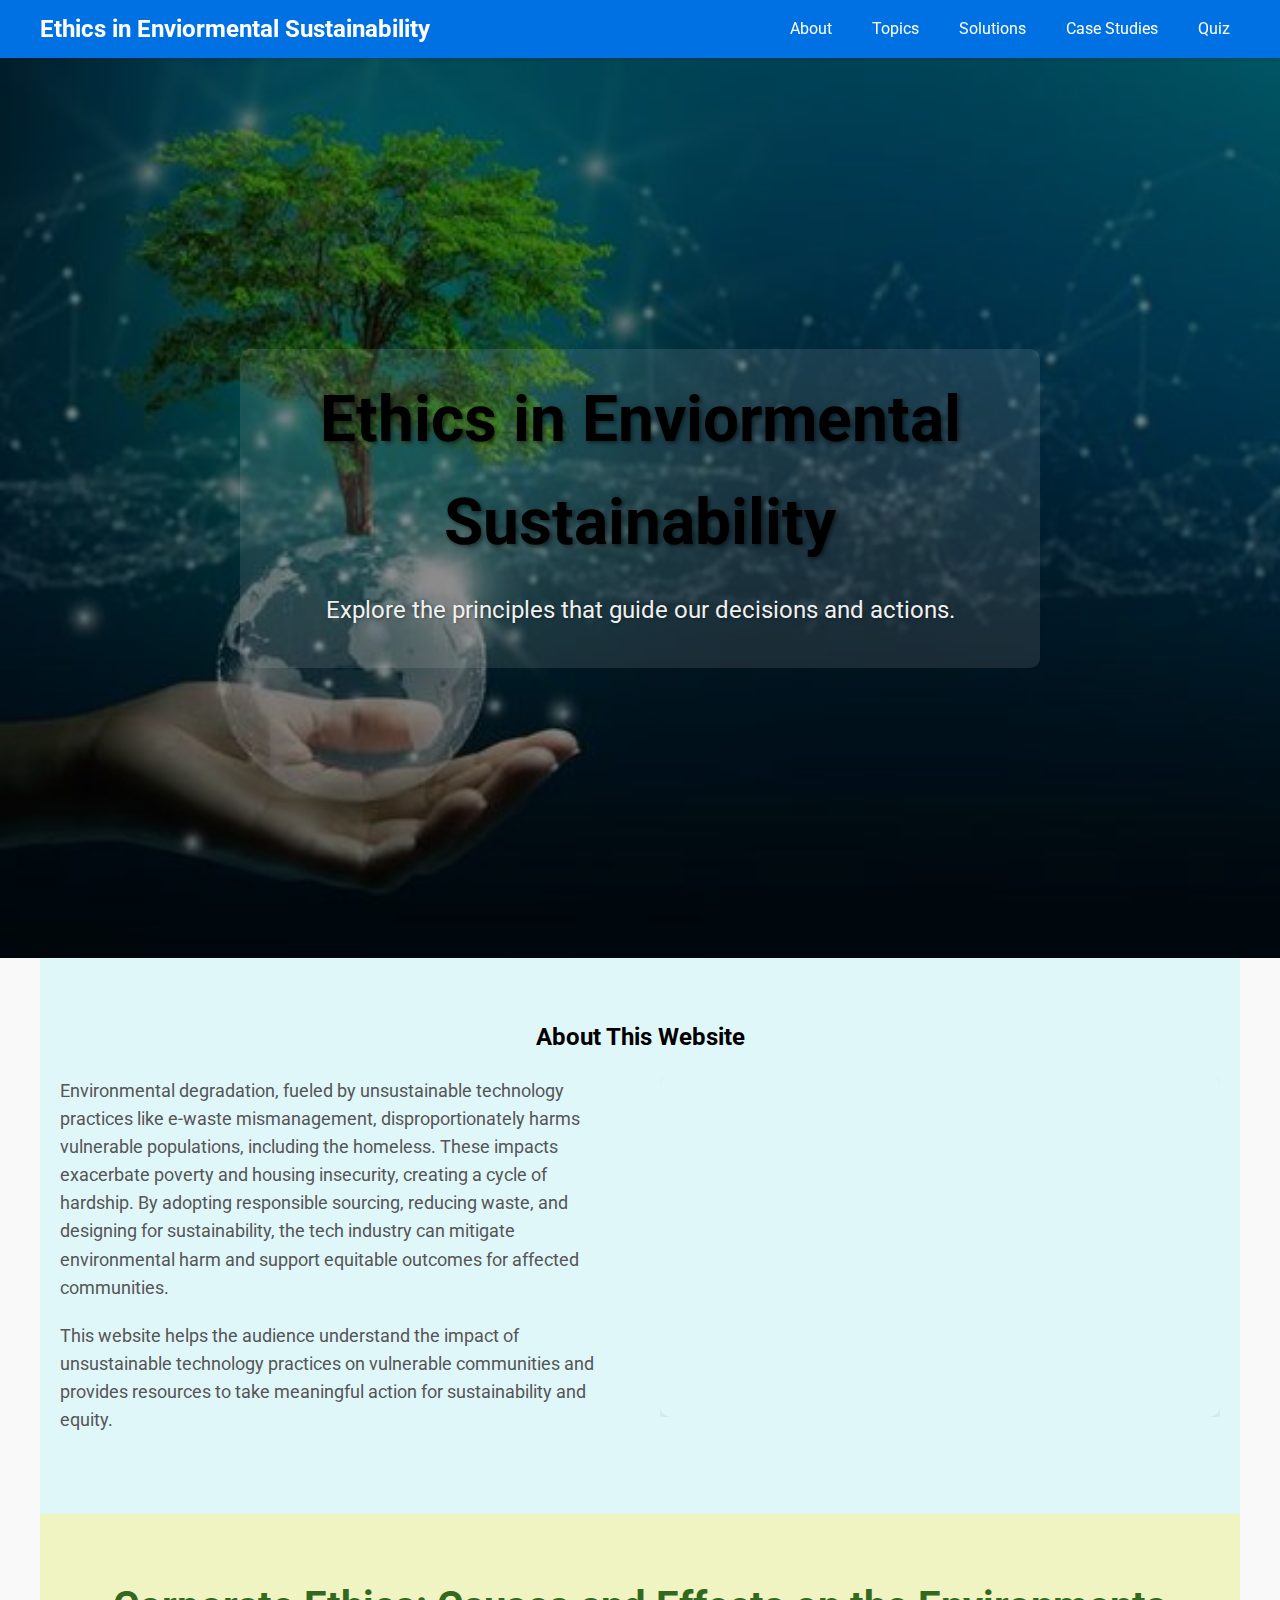
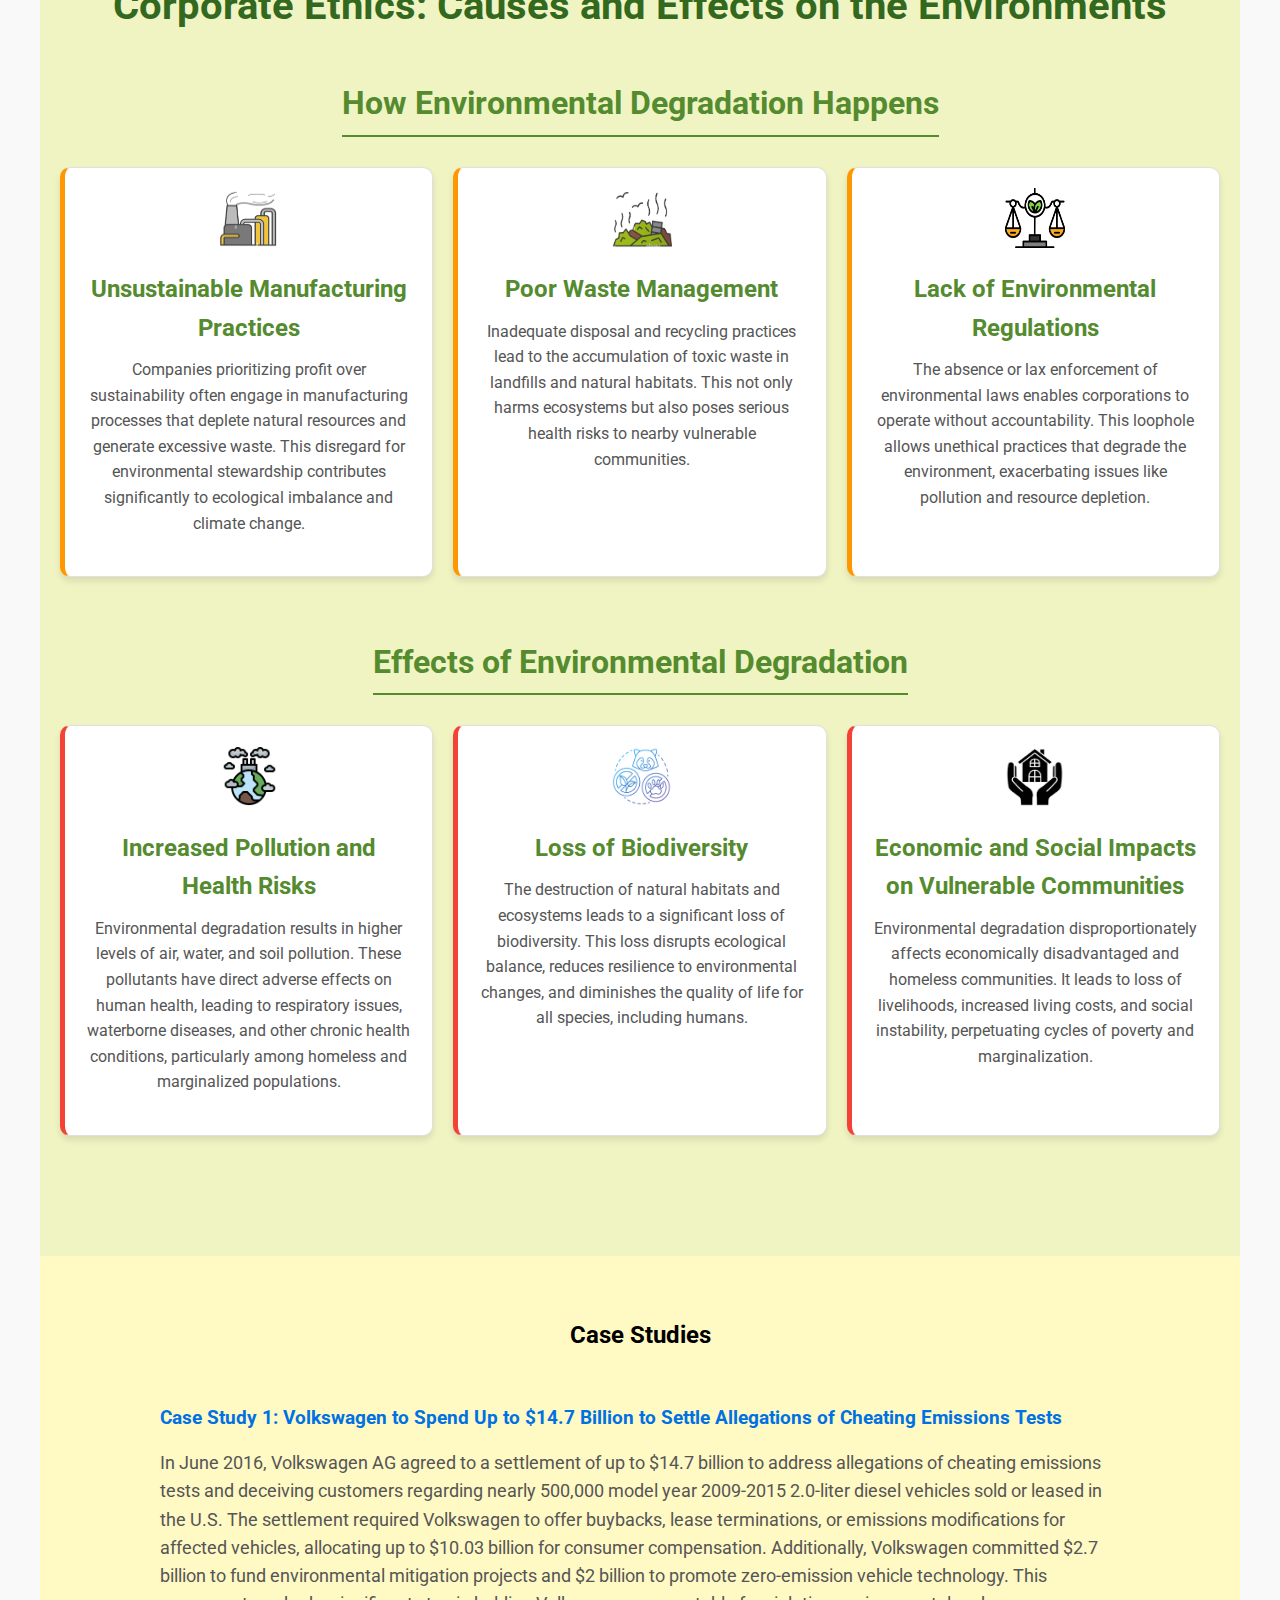
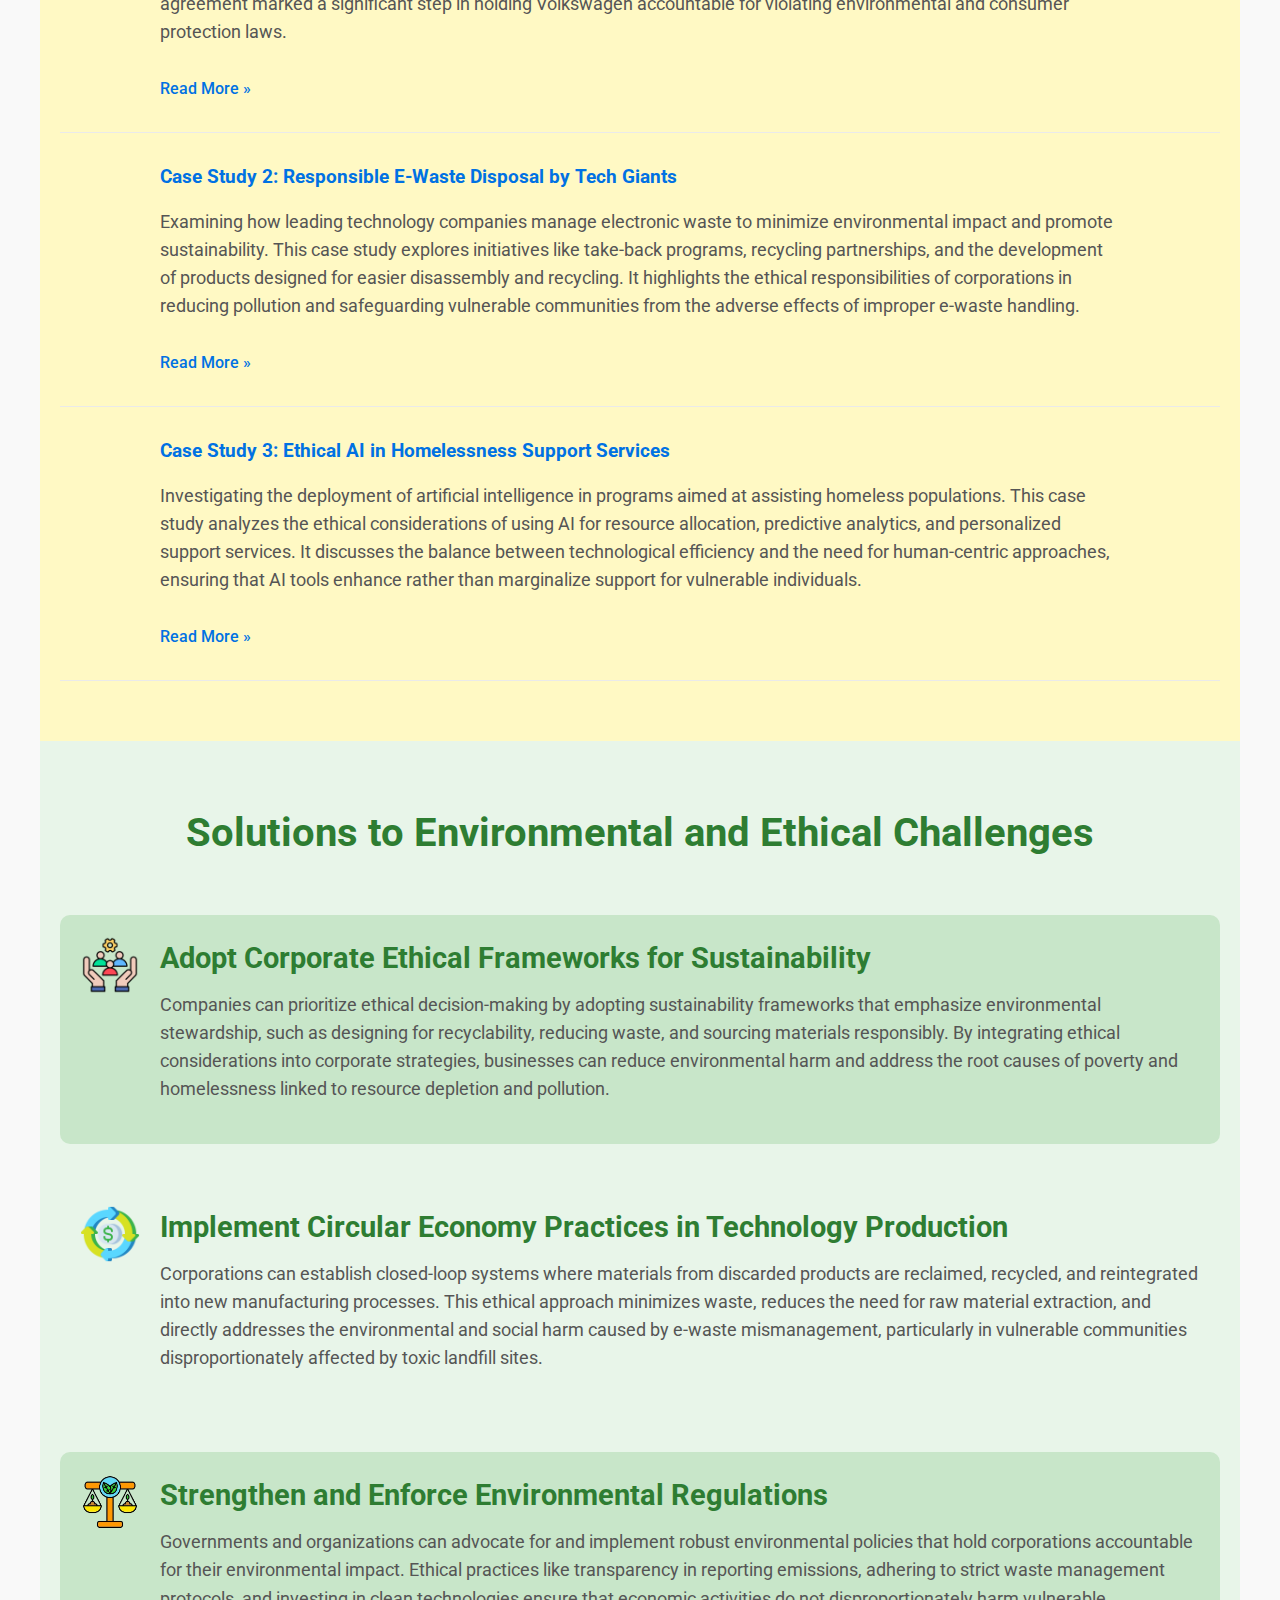
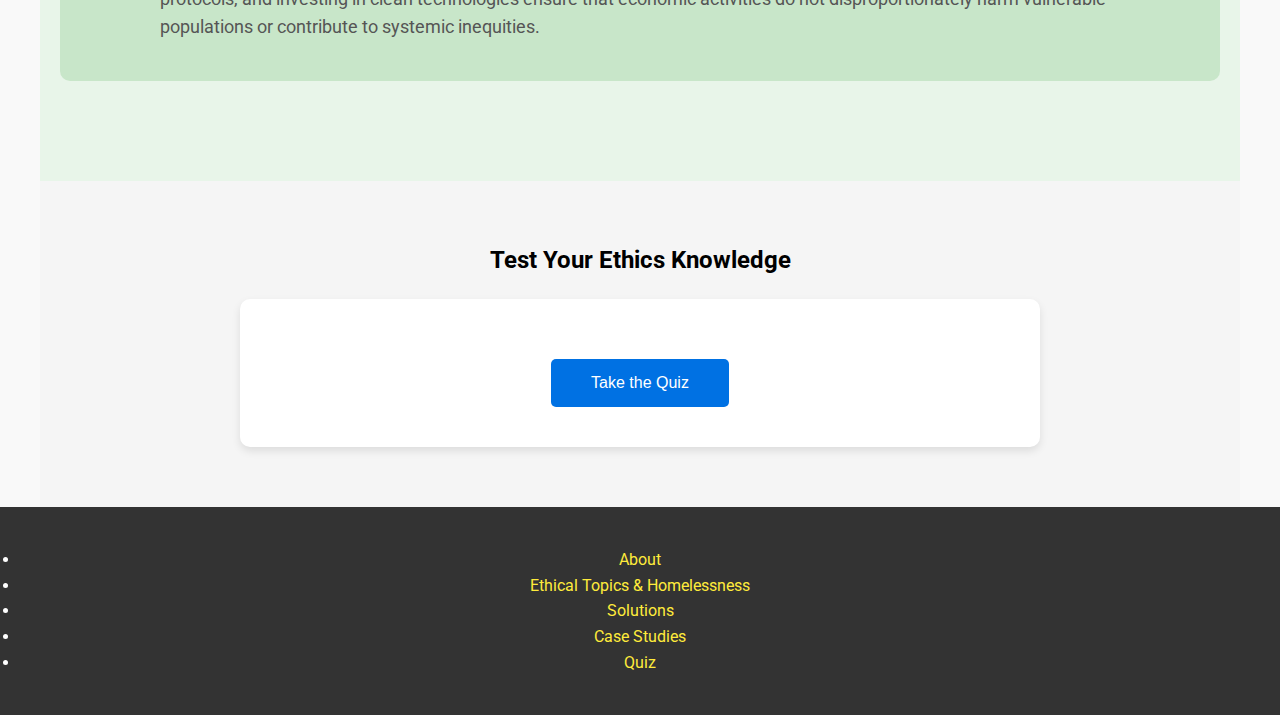
==== commit a7f8ee78: "Update index.html" ====
--- a/index.html
+++ b/index.html
@@ -350,31 +350,21 @@
     <!-- Footer with Sitemap -->
     <footer class="footer">
         <div class="footer-content">
-            <p>&copy; 2024 Understanding Ethics. All rights reserved.</p>
-            <!-- <p>Created by <a href="https://www.yourwebsite.com" target="_blank">Your Name</a>.</p> -->
-            <div class="social-media">
-                <a href="https://www.facebook.com/yourprofile" target="_blank" aria-label="Facebook"><img src="images/facebook-icon.png" alt="Facebook"></a>
-                <a href="https://www.twitter.com/yourprofile" target="_blank" aria-label="Twitter"><img src="images/twitter-icon.png" alt="Twitter"></a>
-                <a href="https://www.linkedin.com/in/yourprofile" target="_blank" aria-label="LinkedIn"><img src="images/linkedin-icon.png" alt="LinkedIn"></a>
-            </div>
             <!-- Added Sitemap to Footer -->
-            <div class="footer-sitemap">
-                <!-- <h2>Sitemap</h2> -->
-                <ul>
-                    <li><a href="#about">About</a></li>
-                    <li><a href="#ethical-topics-homelessness">Ethical Topics & Homelessness</a></li>
-                    <li><a href="#solutions">Solutions</a></li>
-                    <li><a href="#case-studies">Case Studies</a></li>
-                    <li><a href="#quiz">Quiz</a></li>
-                </ul>
-            </div>
+            <ul>
+                <li><a href="#about">About</a></li>
+                <li><a href="#ethical-topics-homelessness">Ethical Topics & Homelessness</a></li>
+                <li><a href="#solutions">Solutions</a></li>
+                <li><a href="#case-studies">Case Studies</a></li>
+                <li><a href="#quiz">Quiz</a></li>                
+            </ul>
         </div>
     </footer>
 
     <!-- Back to Top Button -->
     <button id="back-to-top" title="Back to Top">↑</button>
 
-    <!-- Dark Mode Toggle Button -->
+    <!-- Dark Mode Toggle Button --> 
     <!-- <button id="dark-mode-toggle" aria-label="Toggle Dark Mode">🌙</button> -->
 
     <!-- Link to external JavaScript -->
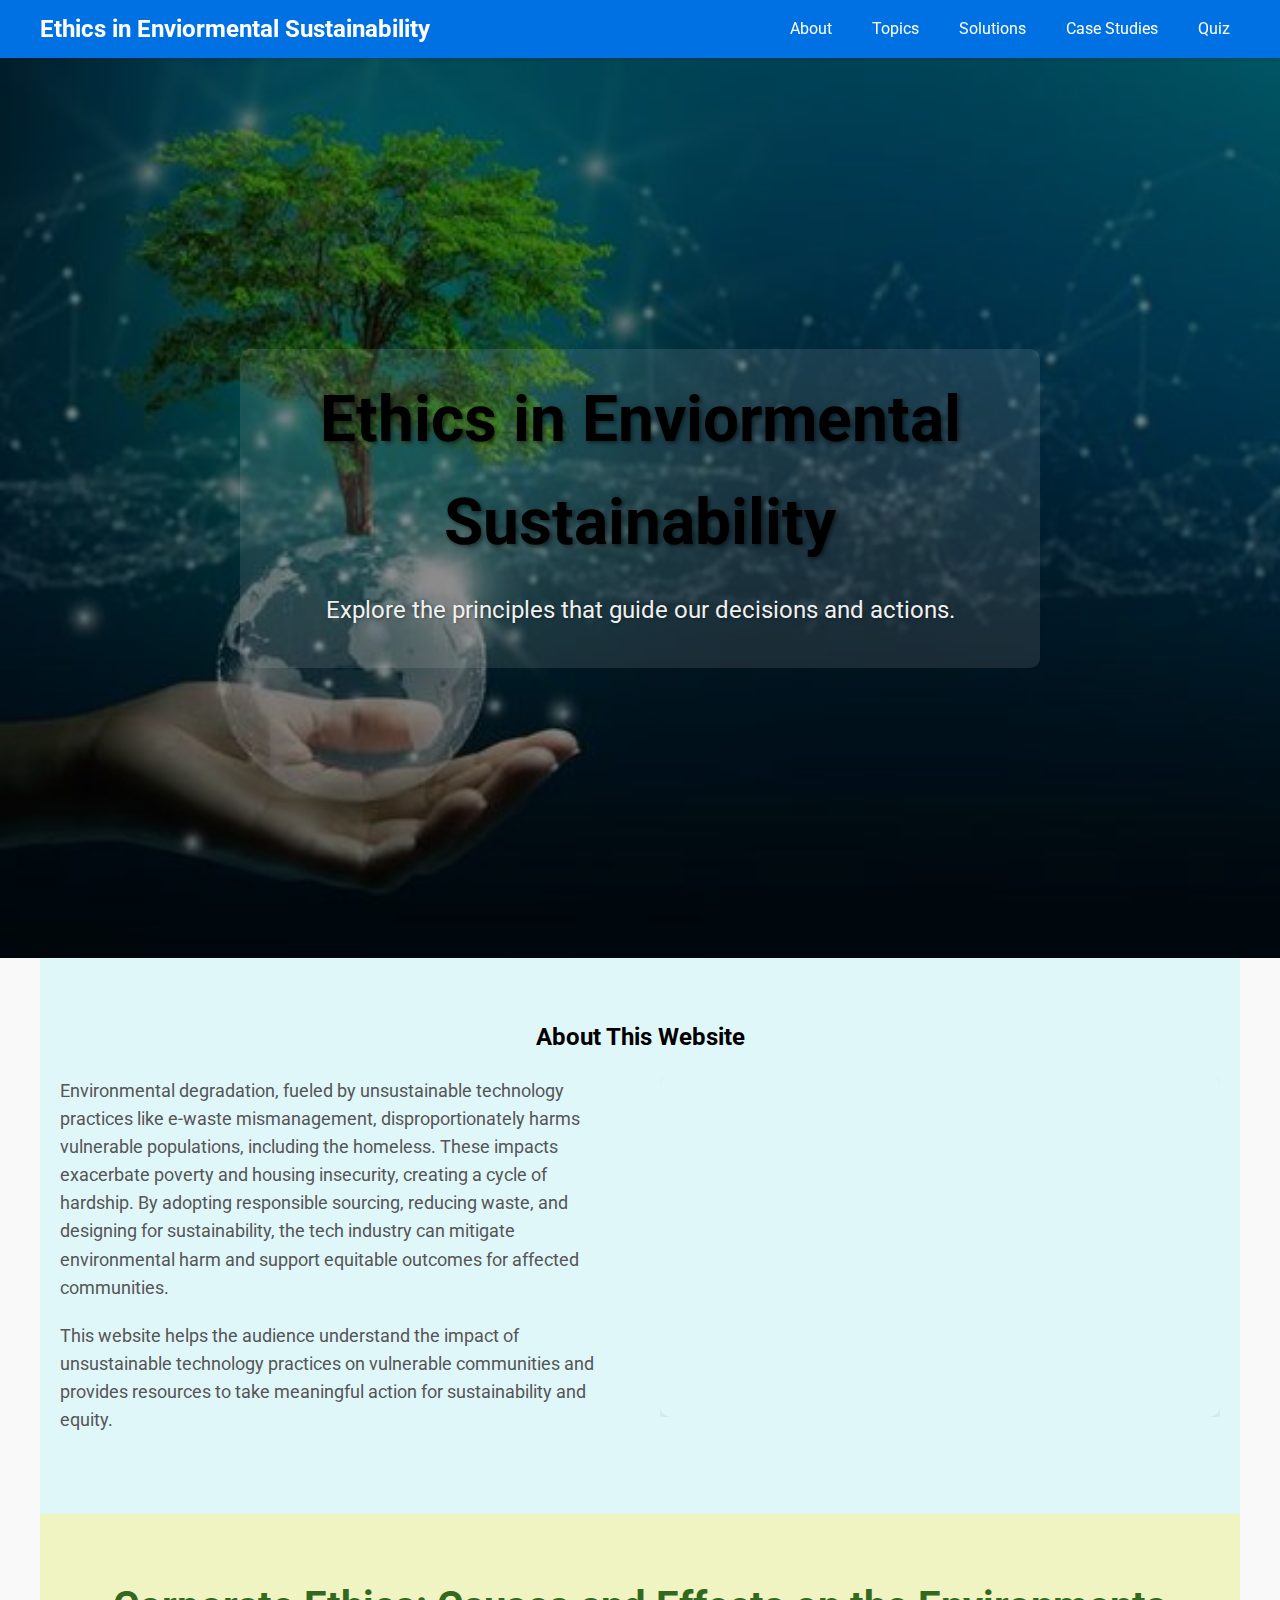
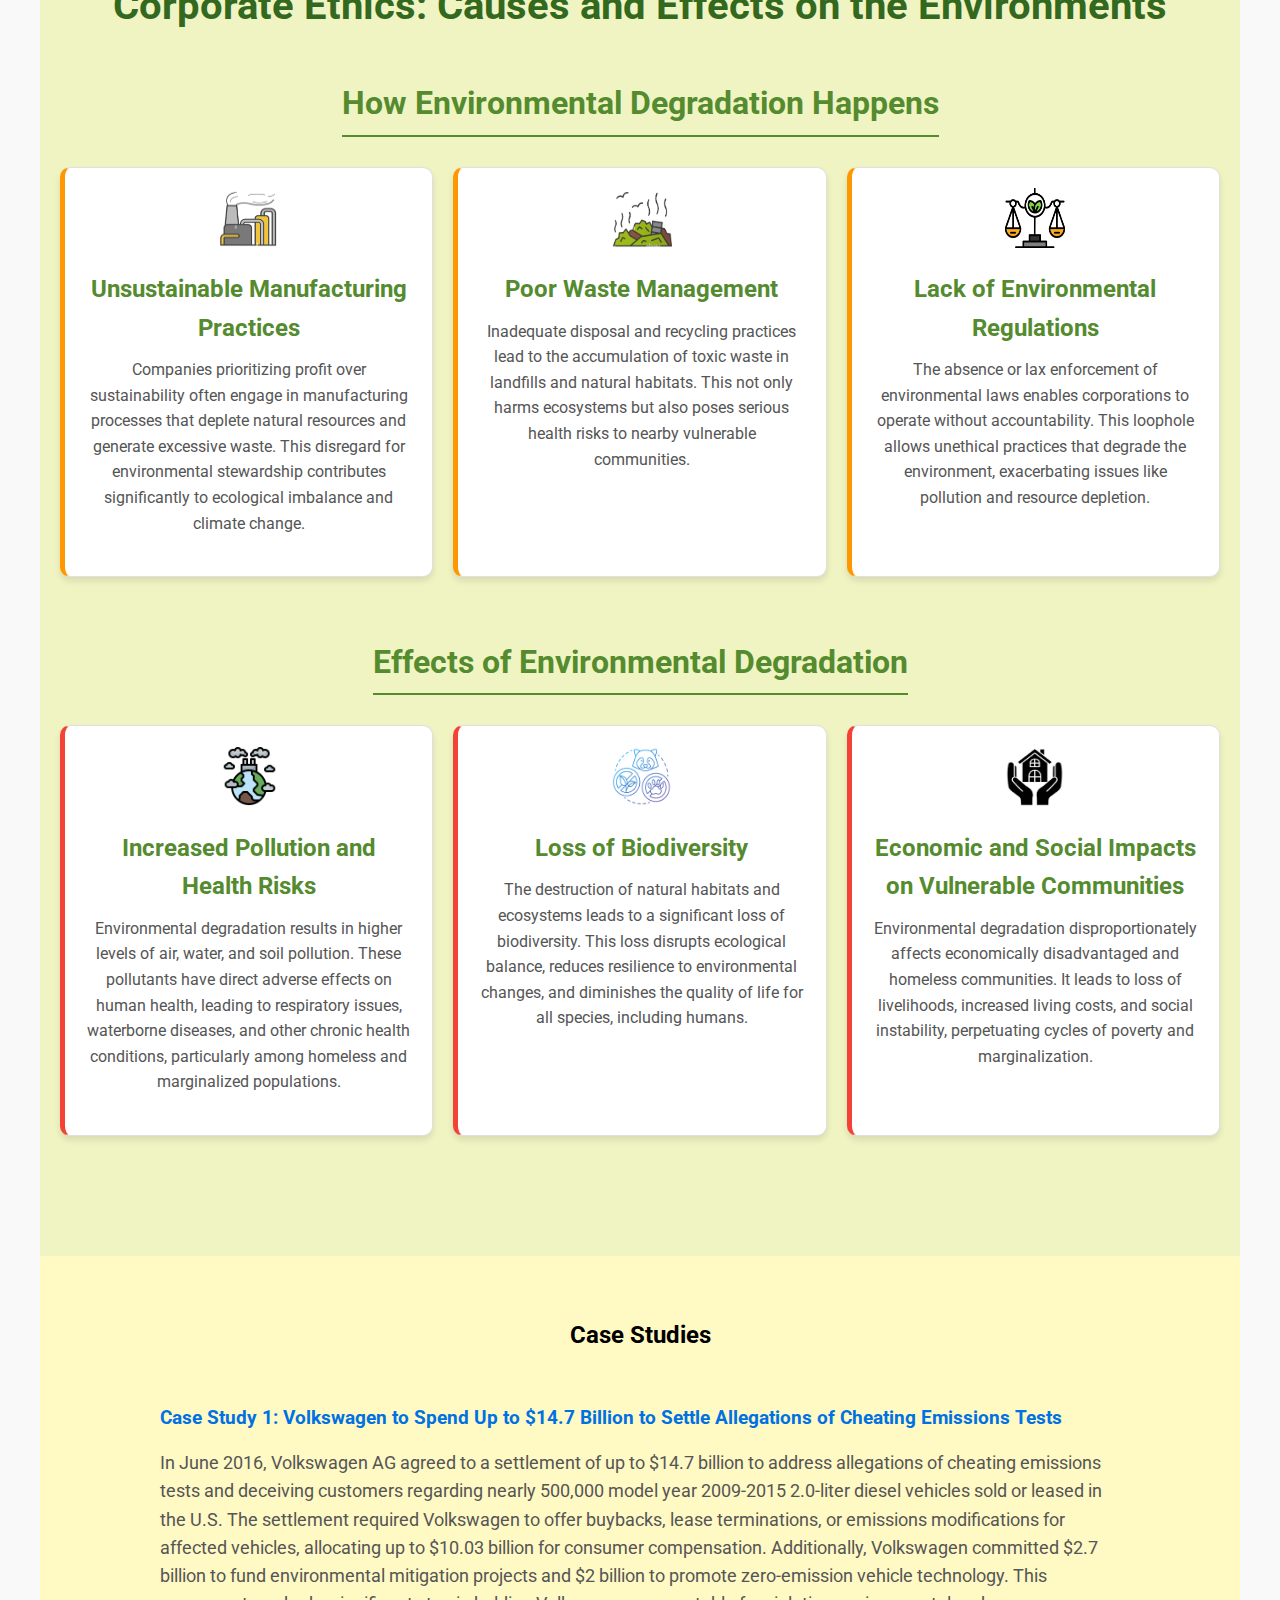
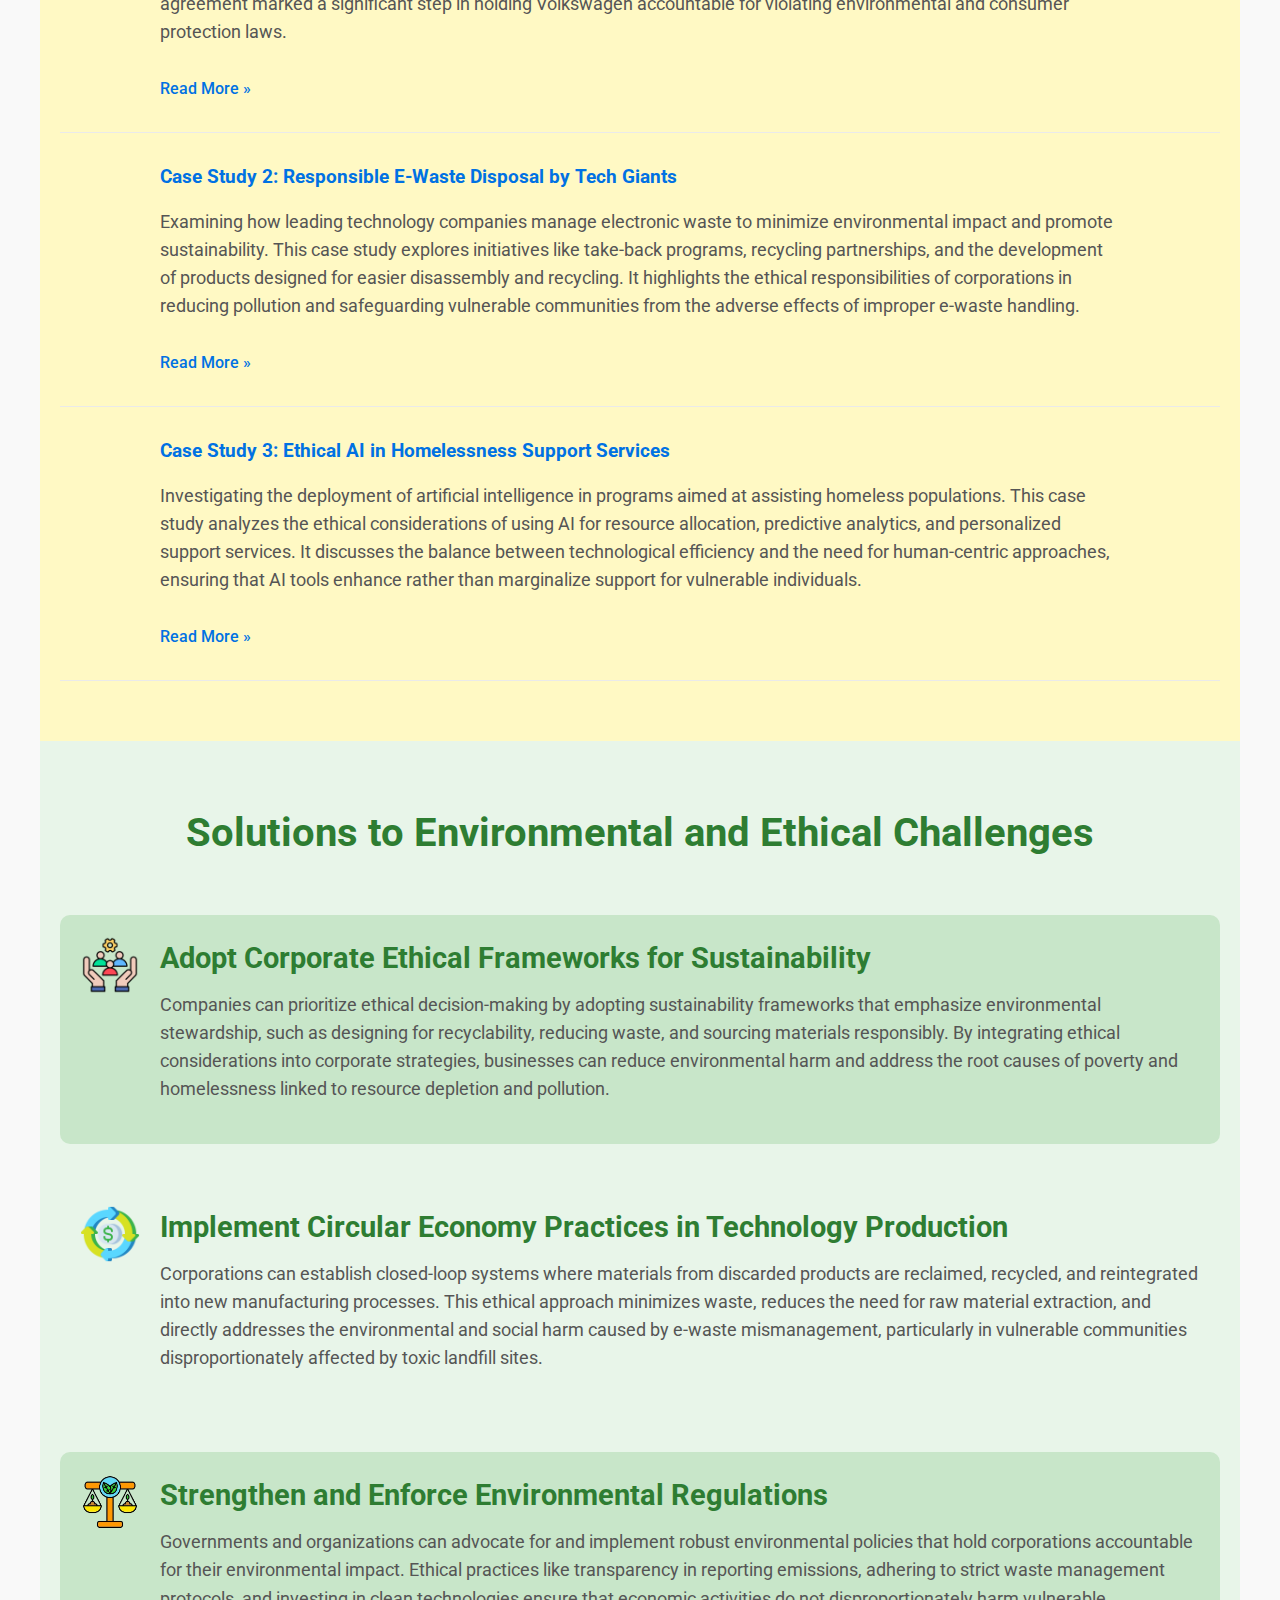
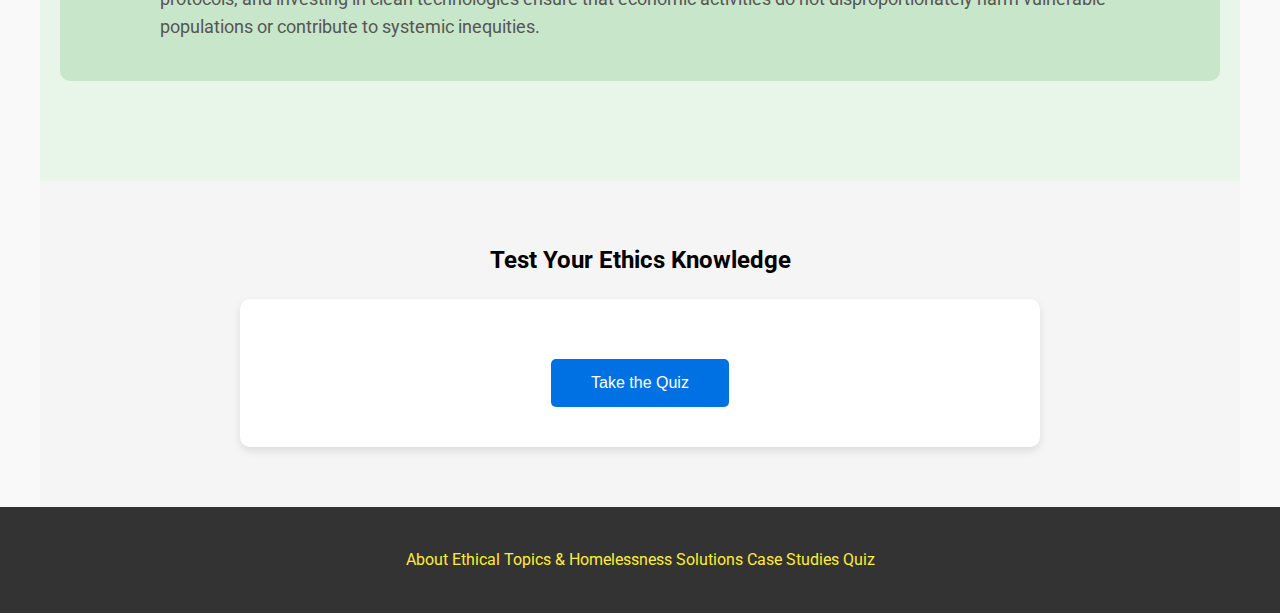
==== commit fcbabaae: "Update index.html" ====
--- a/index.html
+++ b/index.html
@@ -352,11 +352,11 @@
         <div class="footer-content">
             <!-- Added Sitemap to Footer -->
             <ul>
-                <li><a href="#about">About</a></li>
-                <li><a href="#ethical-topics-homelessness">Ethical Topics & Homelessness</a></li>
-                <li><a href="#solutions">Solutions</a></li>
-                <li><a href="#case-studies">Case Studies</a></li>
-                <li><a href="#quiz">Quiz</a></li>                
+                <a href="#about">About</a>
+                <a href="#ethical-topics-homelessness">Ethical Topics & Homelessness</a>
+                <a href="#solutions">Solutions</a>
+                <a href="#case-studies">Case Studies</a>
+                <a href="#quiz">Quiz</a>     
             </ul>
         </div>
     </footer>
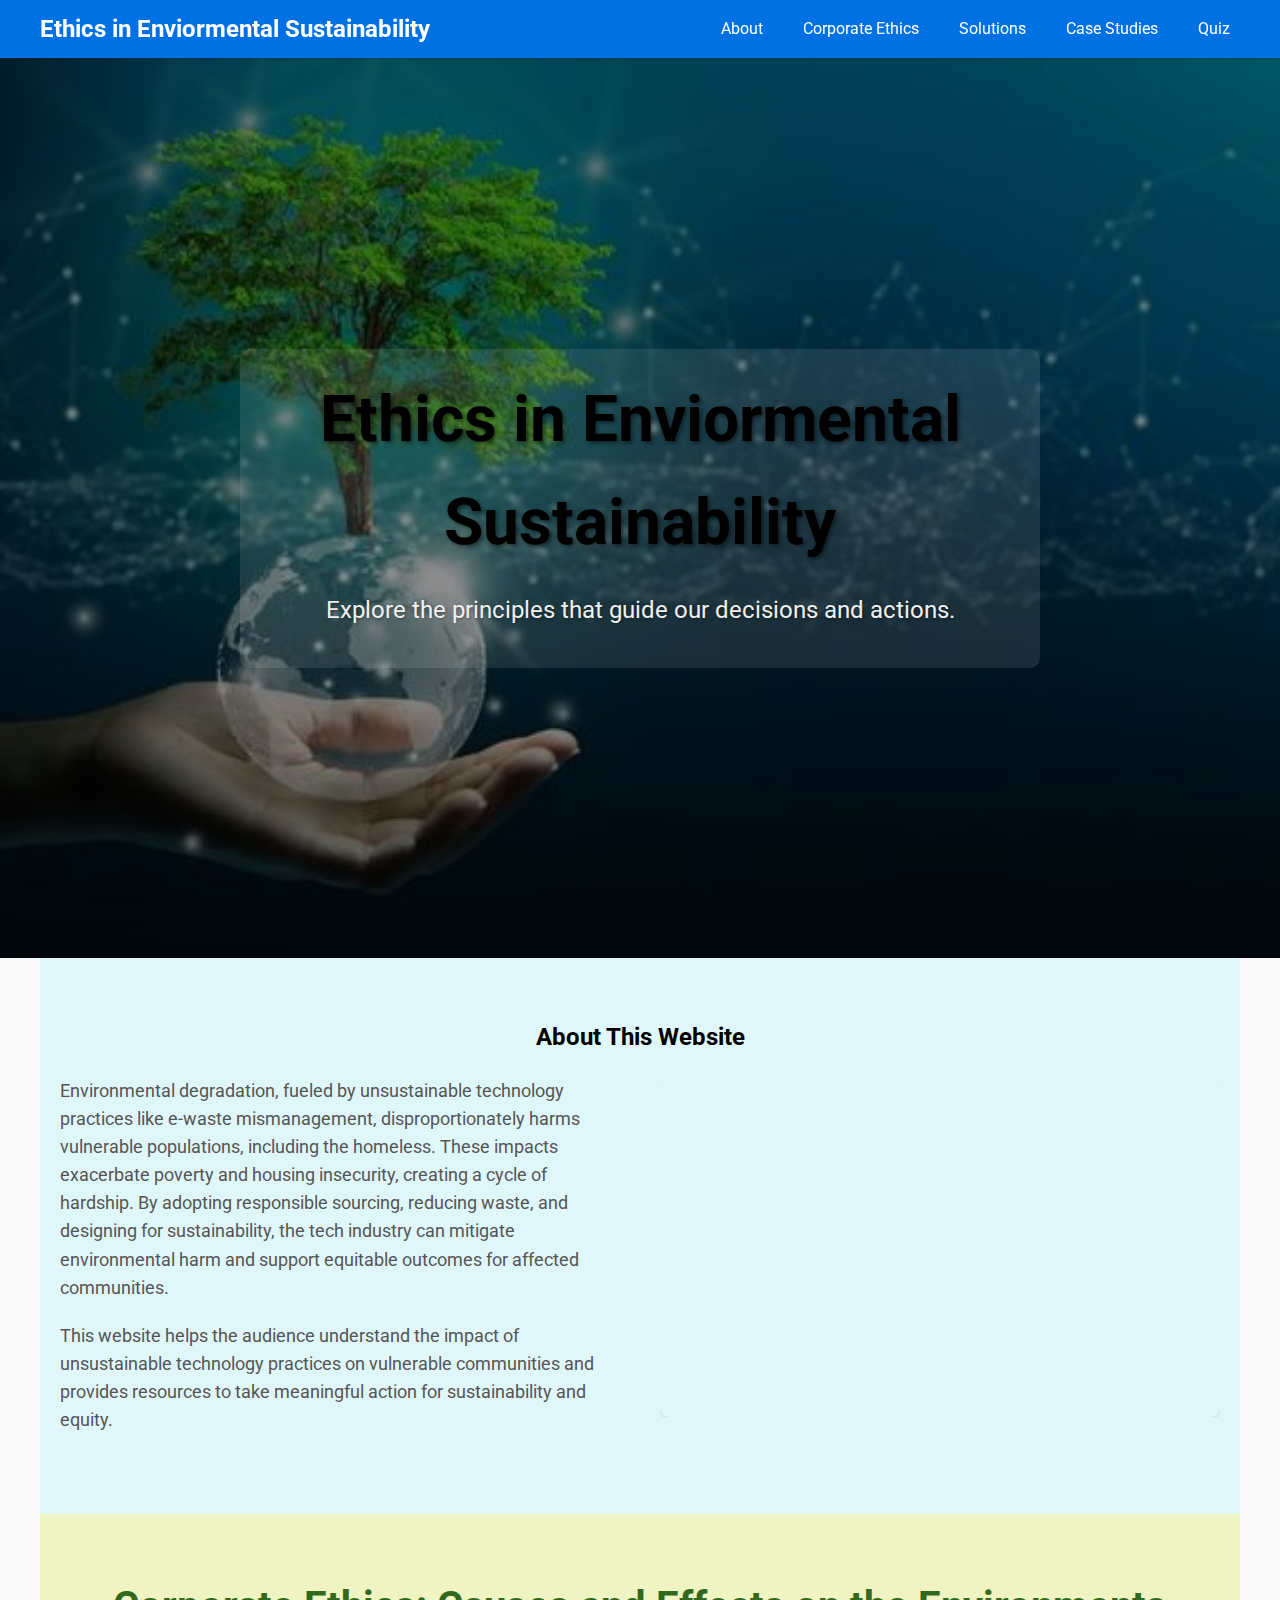
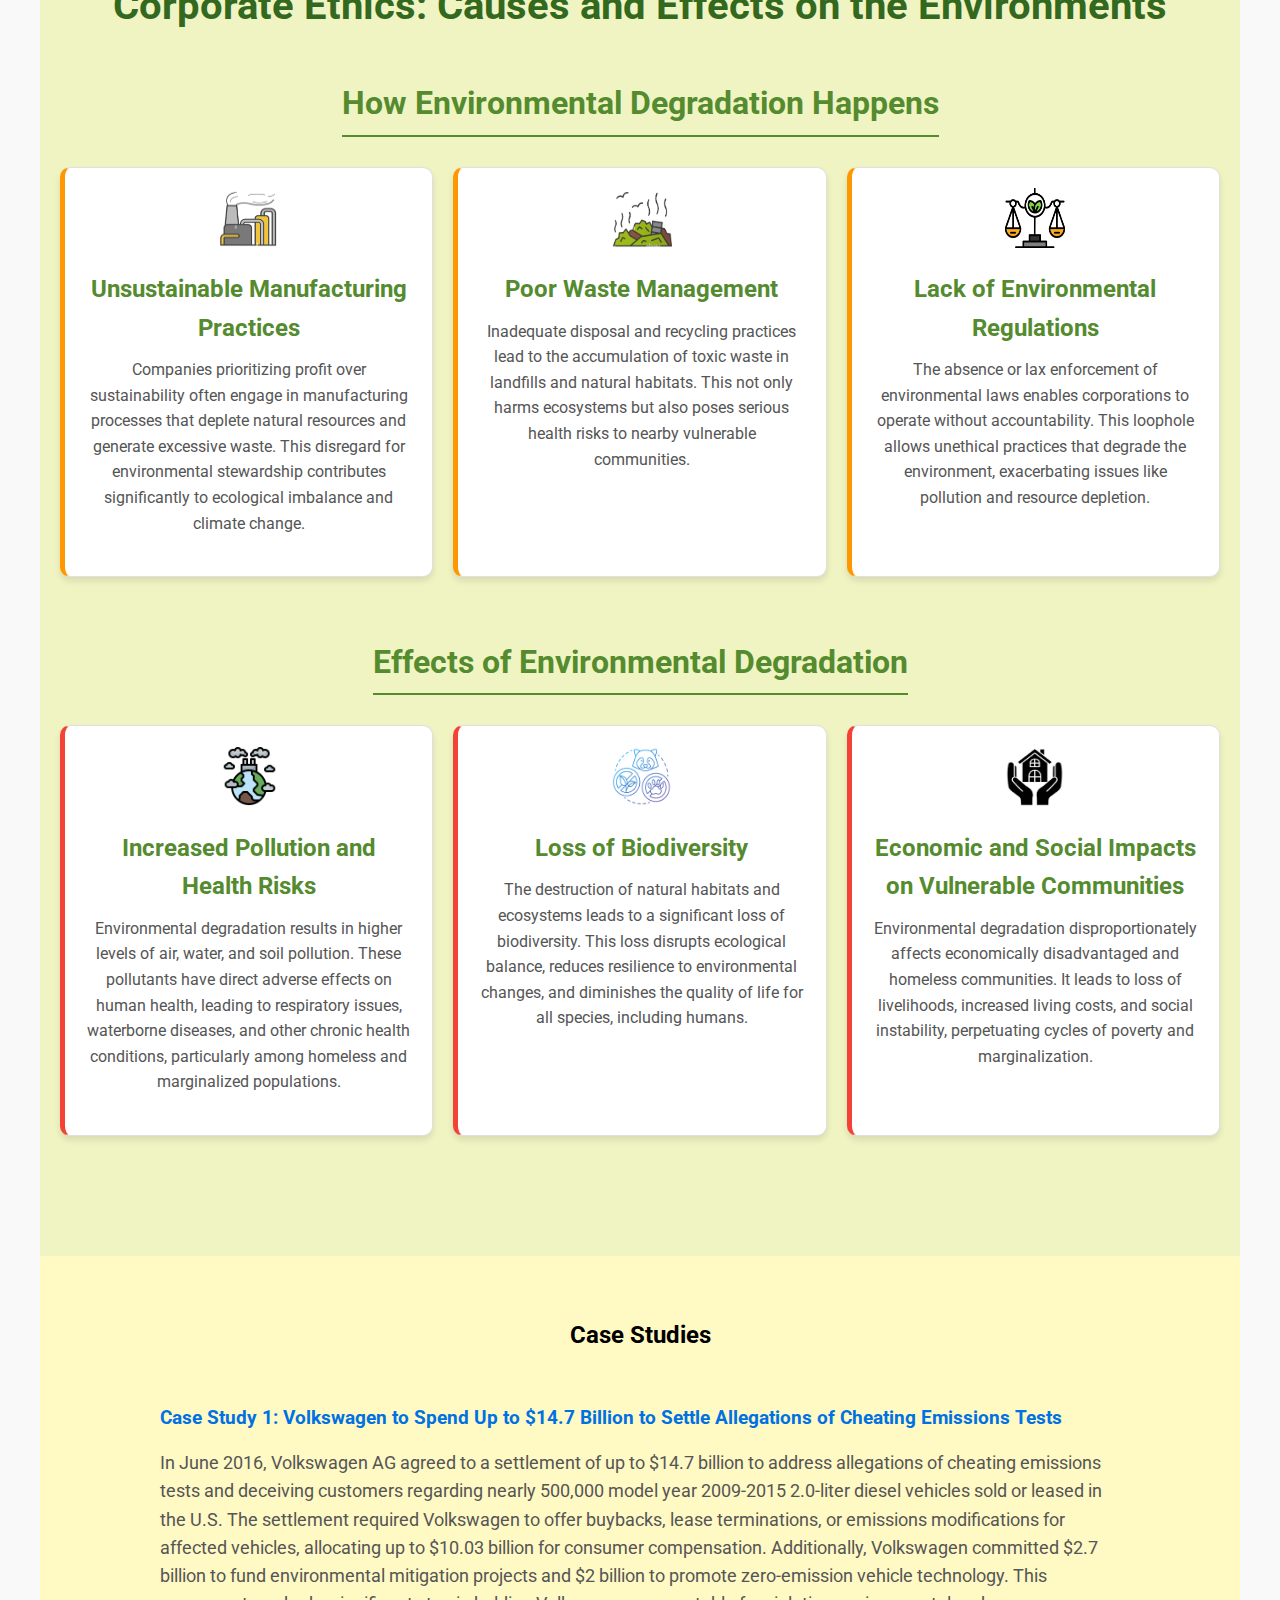
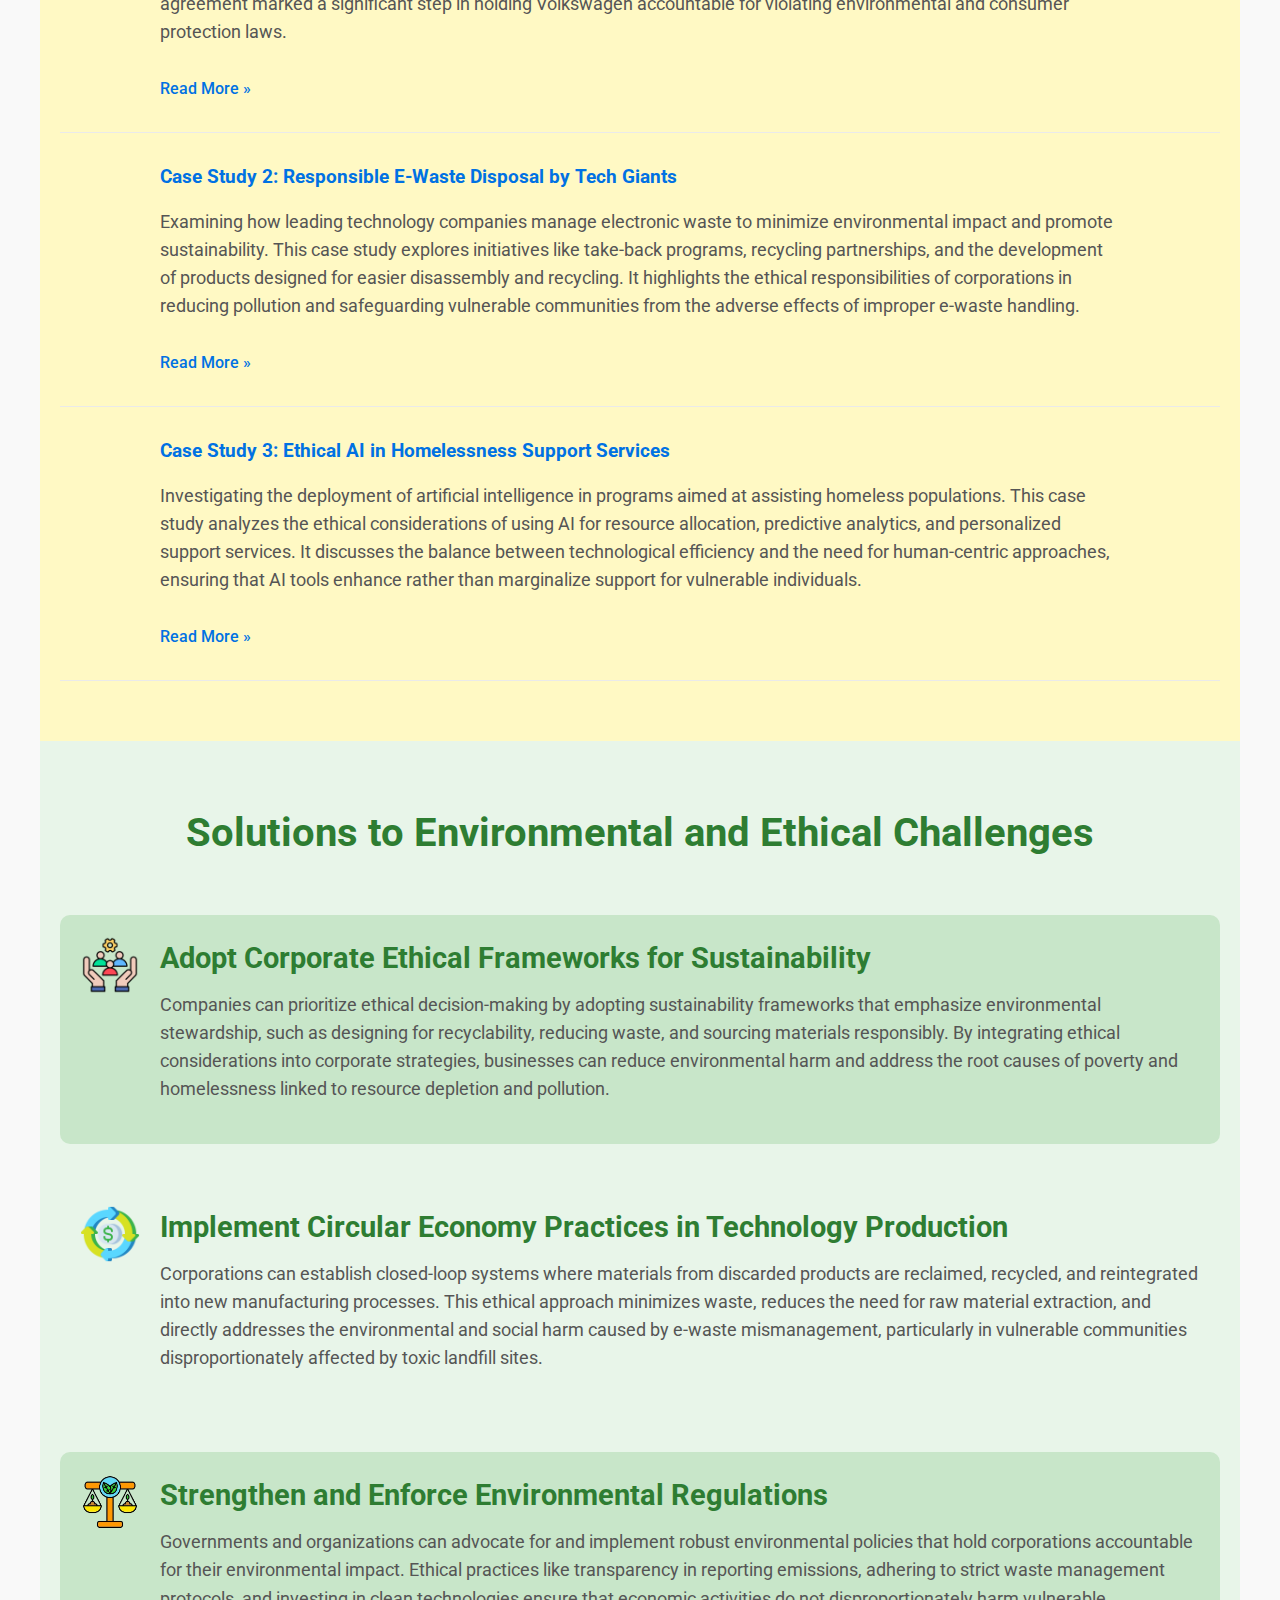
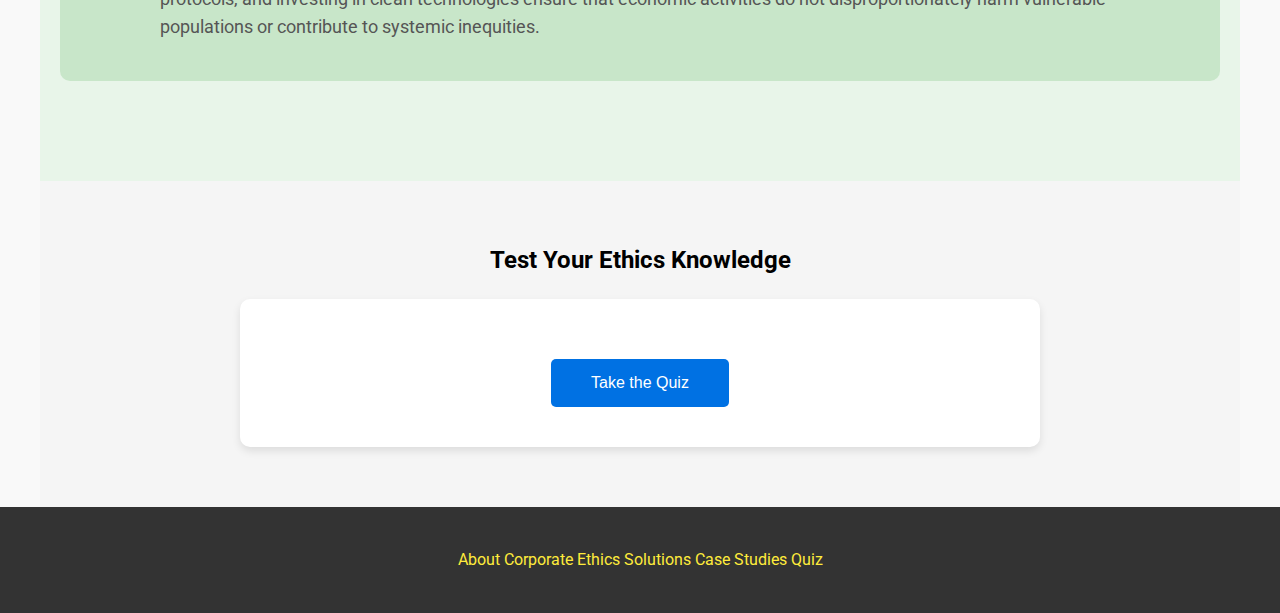
==== commit 1e05e5df: "Update index.html" ====
--- a/index.html
+++ b/index.html
@@ -36,7 +36,7 @@
         <ul class="navbar-menu">
             <li class="navbar-item"><a href="#about" class="navbar-link">About</a></li>
             <li class="navbar-item">
-                <a href="#ethical-topics-homelessness" class="navbar-link">Topics</a>
+                <a href="#ethical-topics-homelessness" class="navbar-link">Corporate Ethics</a>
                 <!-- Dropdown Menu -->
                 <ul class="navbar-dropdown">
                     <li><a href="#causes" class="dropdown-link">Causes</a></li>
@@ -353,7 +353,7 @@
             <!-- Added Sitemap to Footer -->
             <ul>
                 <a href="#about">About</a>
-                <a href="#ethical-topics-homelessness">Ethical Topics & Homelessness</a>
+                <a href="#ethical-topics-homelessness">Corporate Ethics</a>
                 <a href="#solutions">Solutions</a>
                 <a href="#case-studies">Case Studies</a>
                 <a href="#quiz">Quiz</a>     
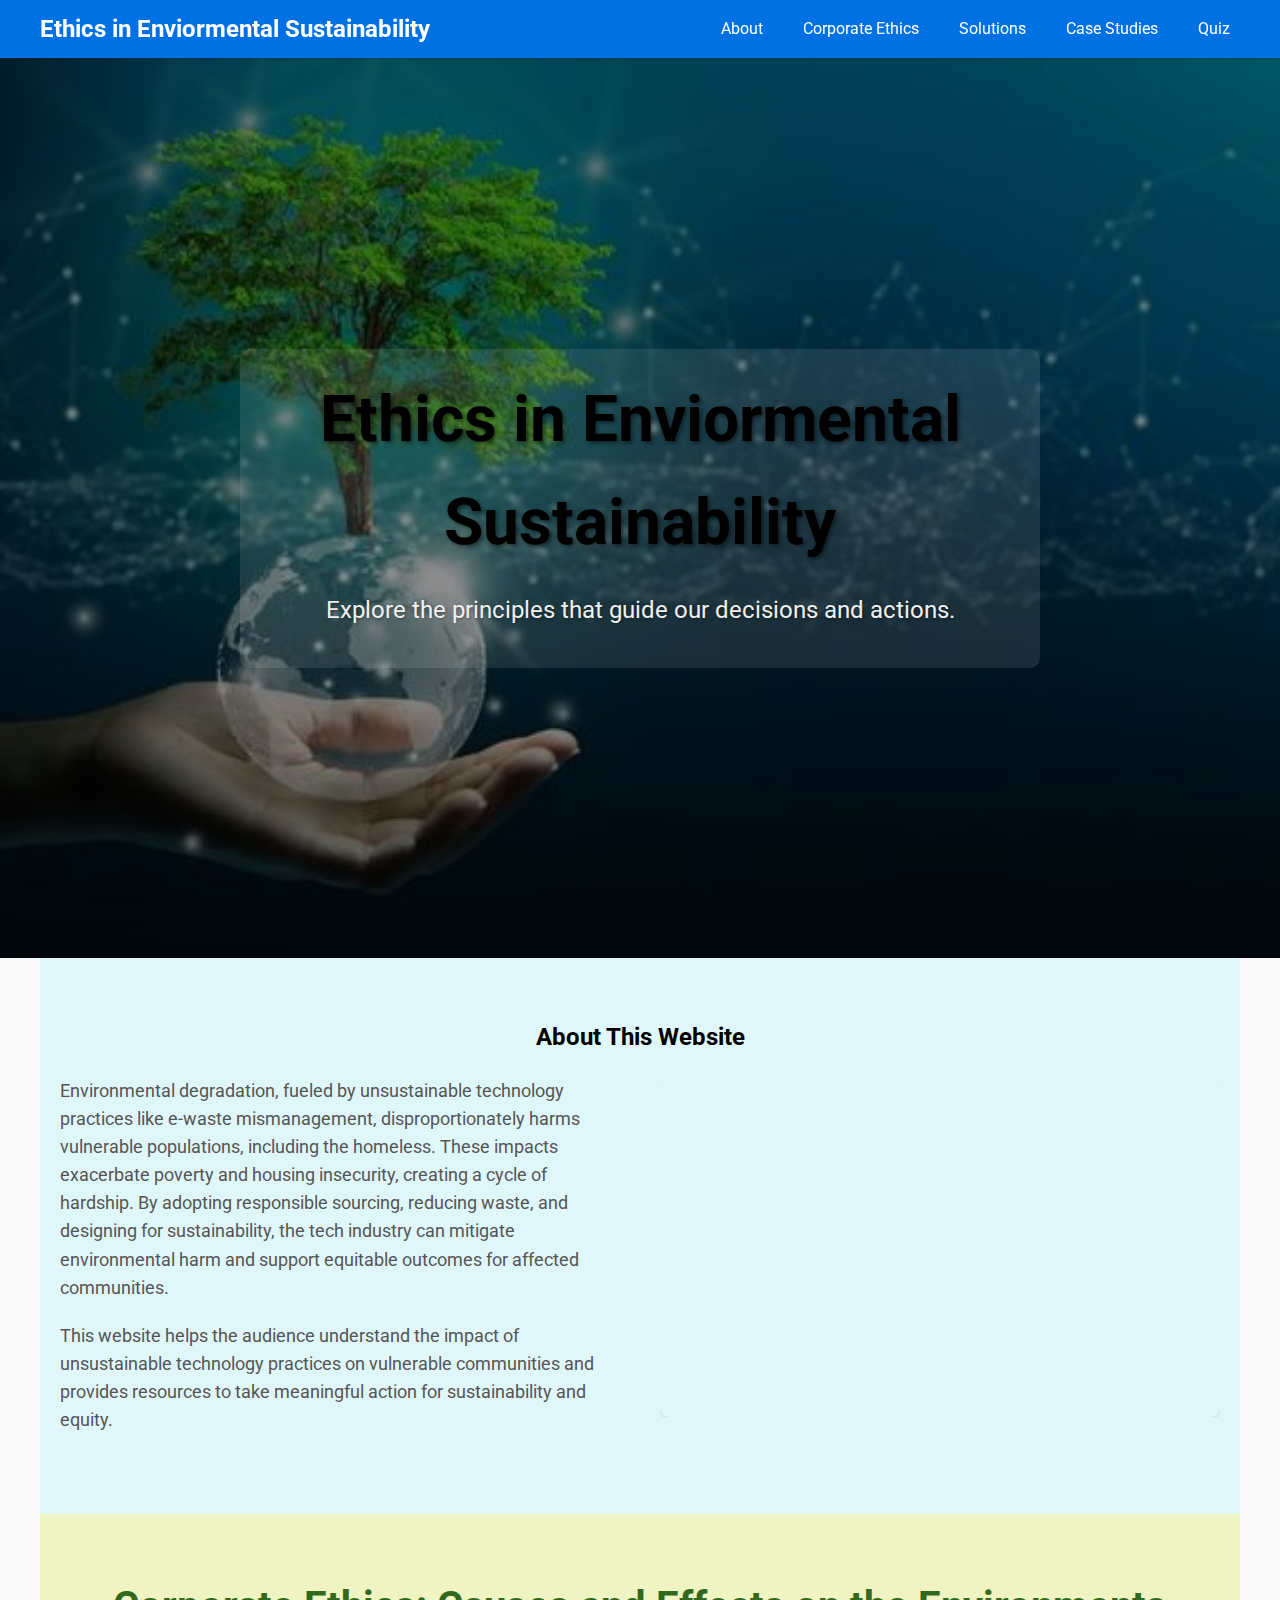
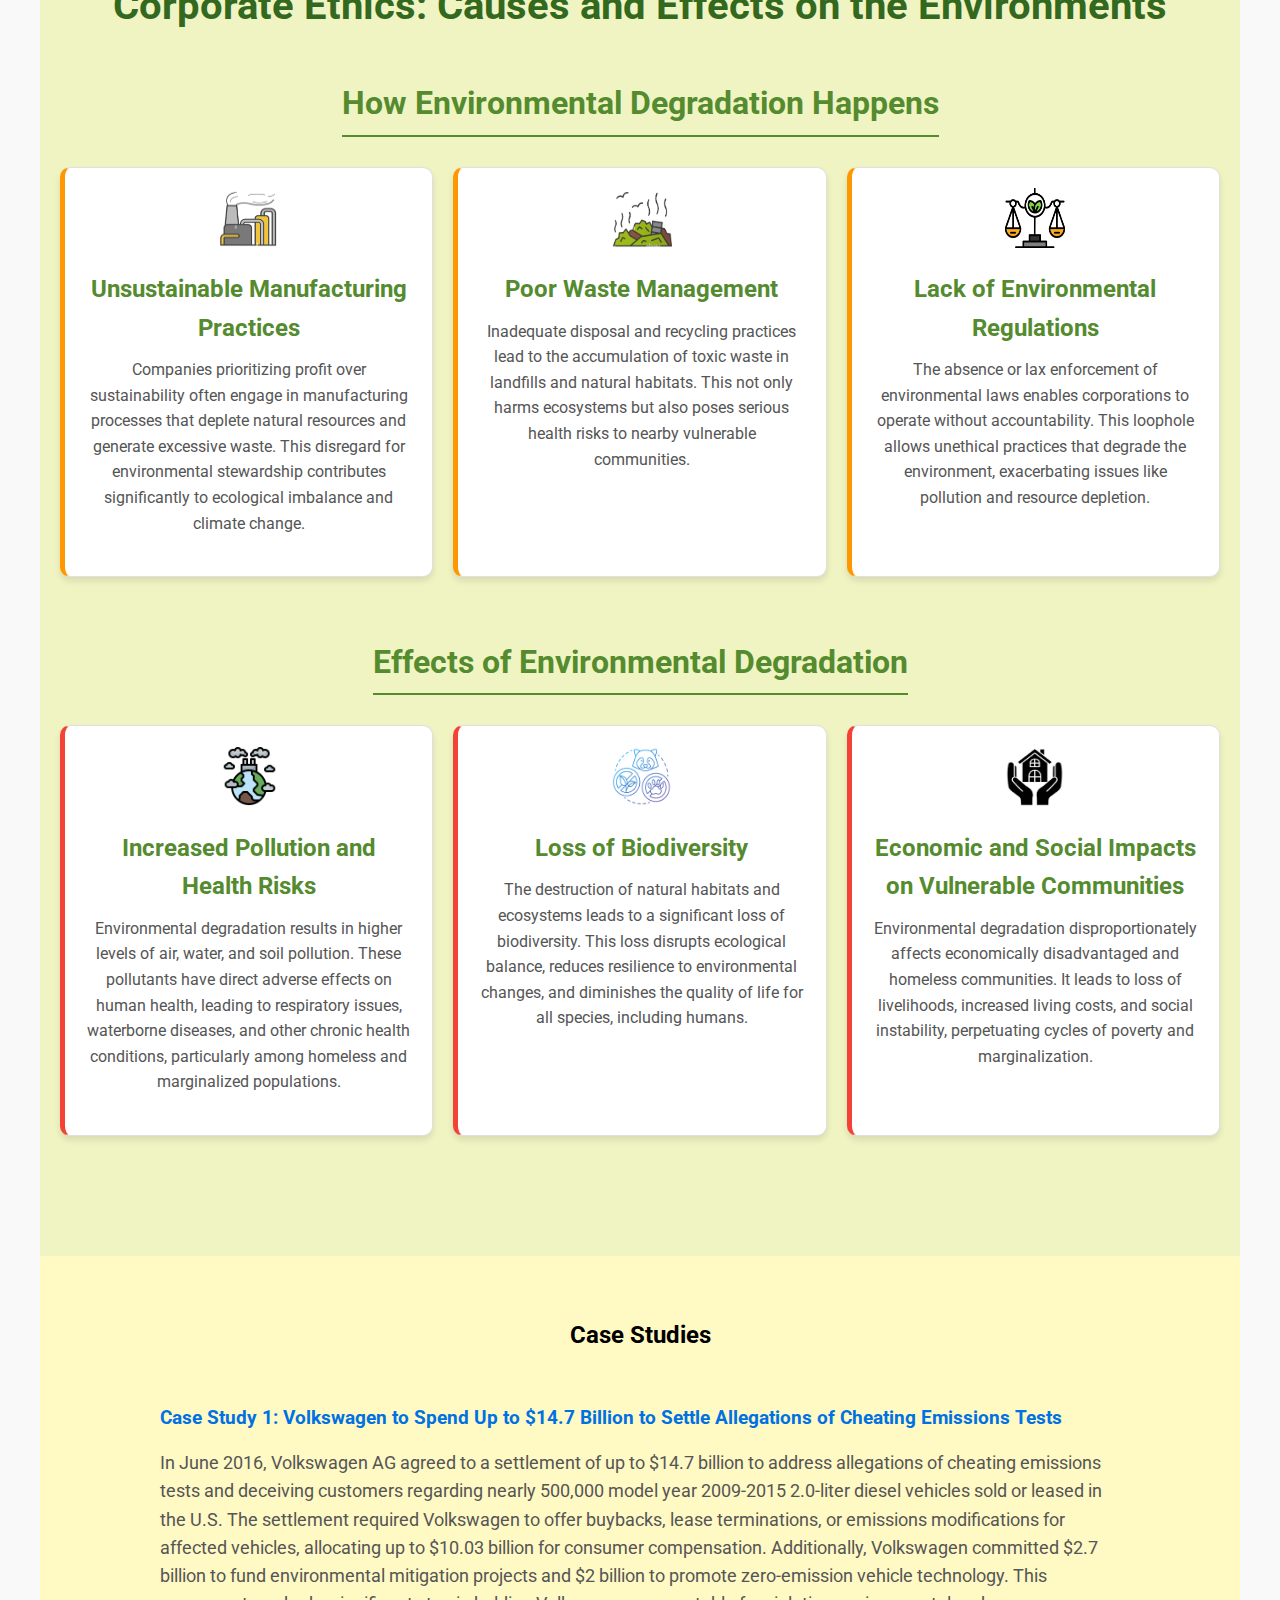
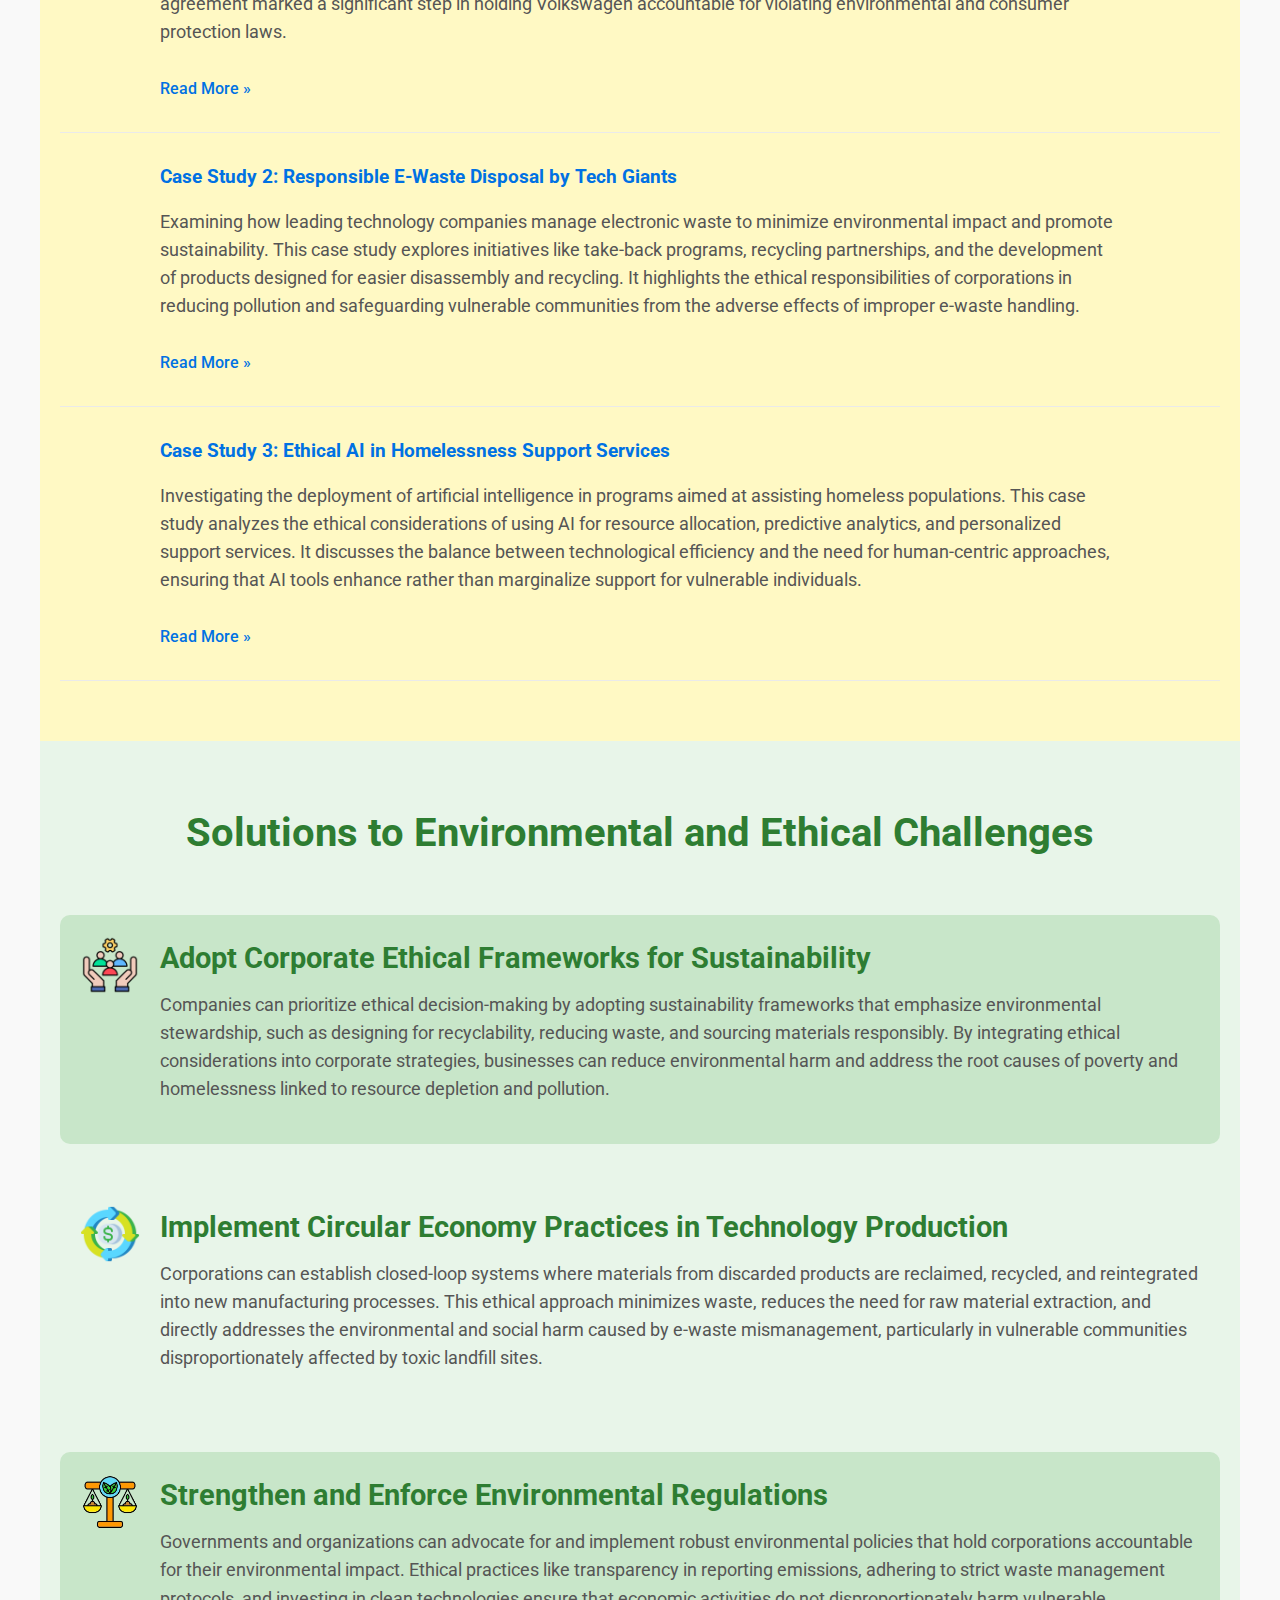
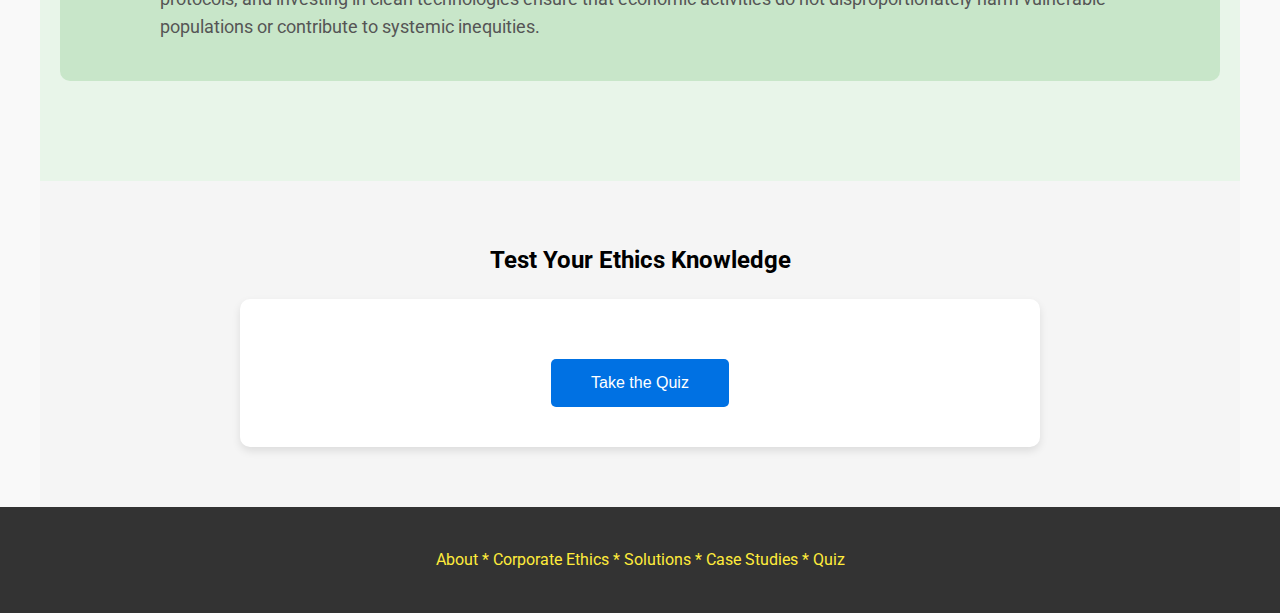
==== commit ad179ead: "Update index.html" ====
--- a/index.html
+++ b/index.html
@@ -352,10 +352,10 @@
         <div class="footer-content">
             <!-- Added Sitemap to Footer -->
             <ul>
-                <a href="#about">About</a>
-                <a href="#ethical-topics-homelessness">Corporate Ethics</a>
-                <a href="#solutions">Solutions</a>
-                <a href="#case-studies">Case Studies</a>
+                <a href="#about">About * </a>
+                <a href="#ethical-topics-homelessness">Corporate Ethics * </a>
+                <a href="#solutions">Solutions * </a>
+                <a href="#case-studies">Case Studies * </a>
                 <a href="#quiz">Quiz</a>     
             </ul>
         </div>
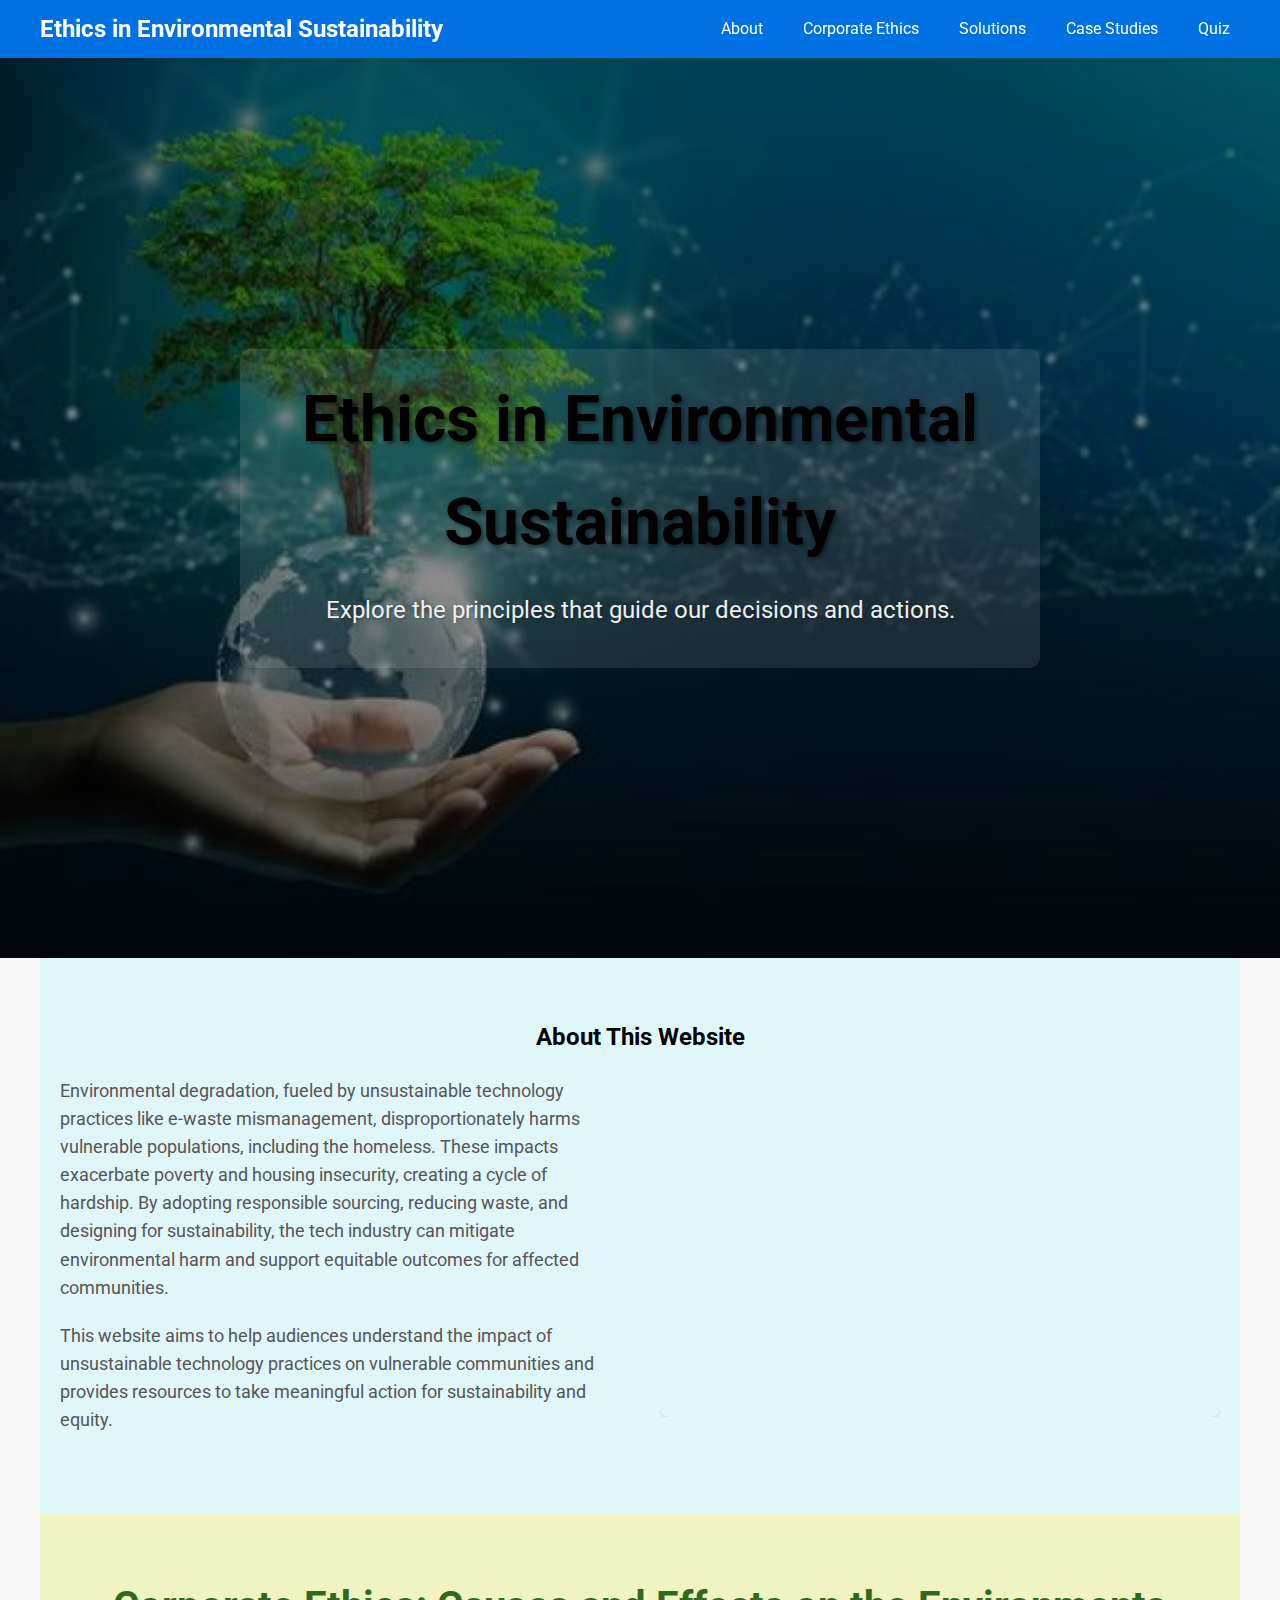
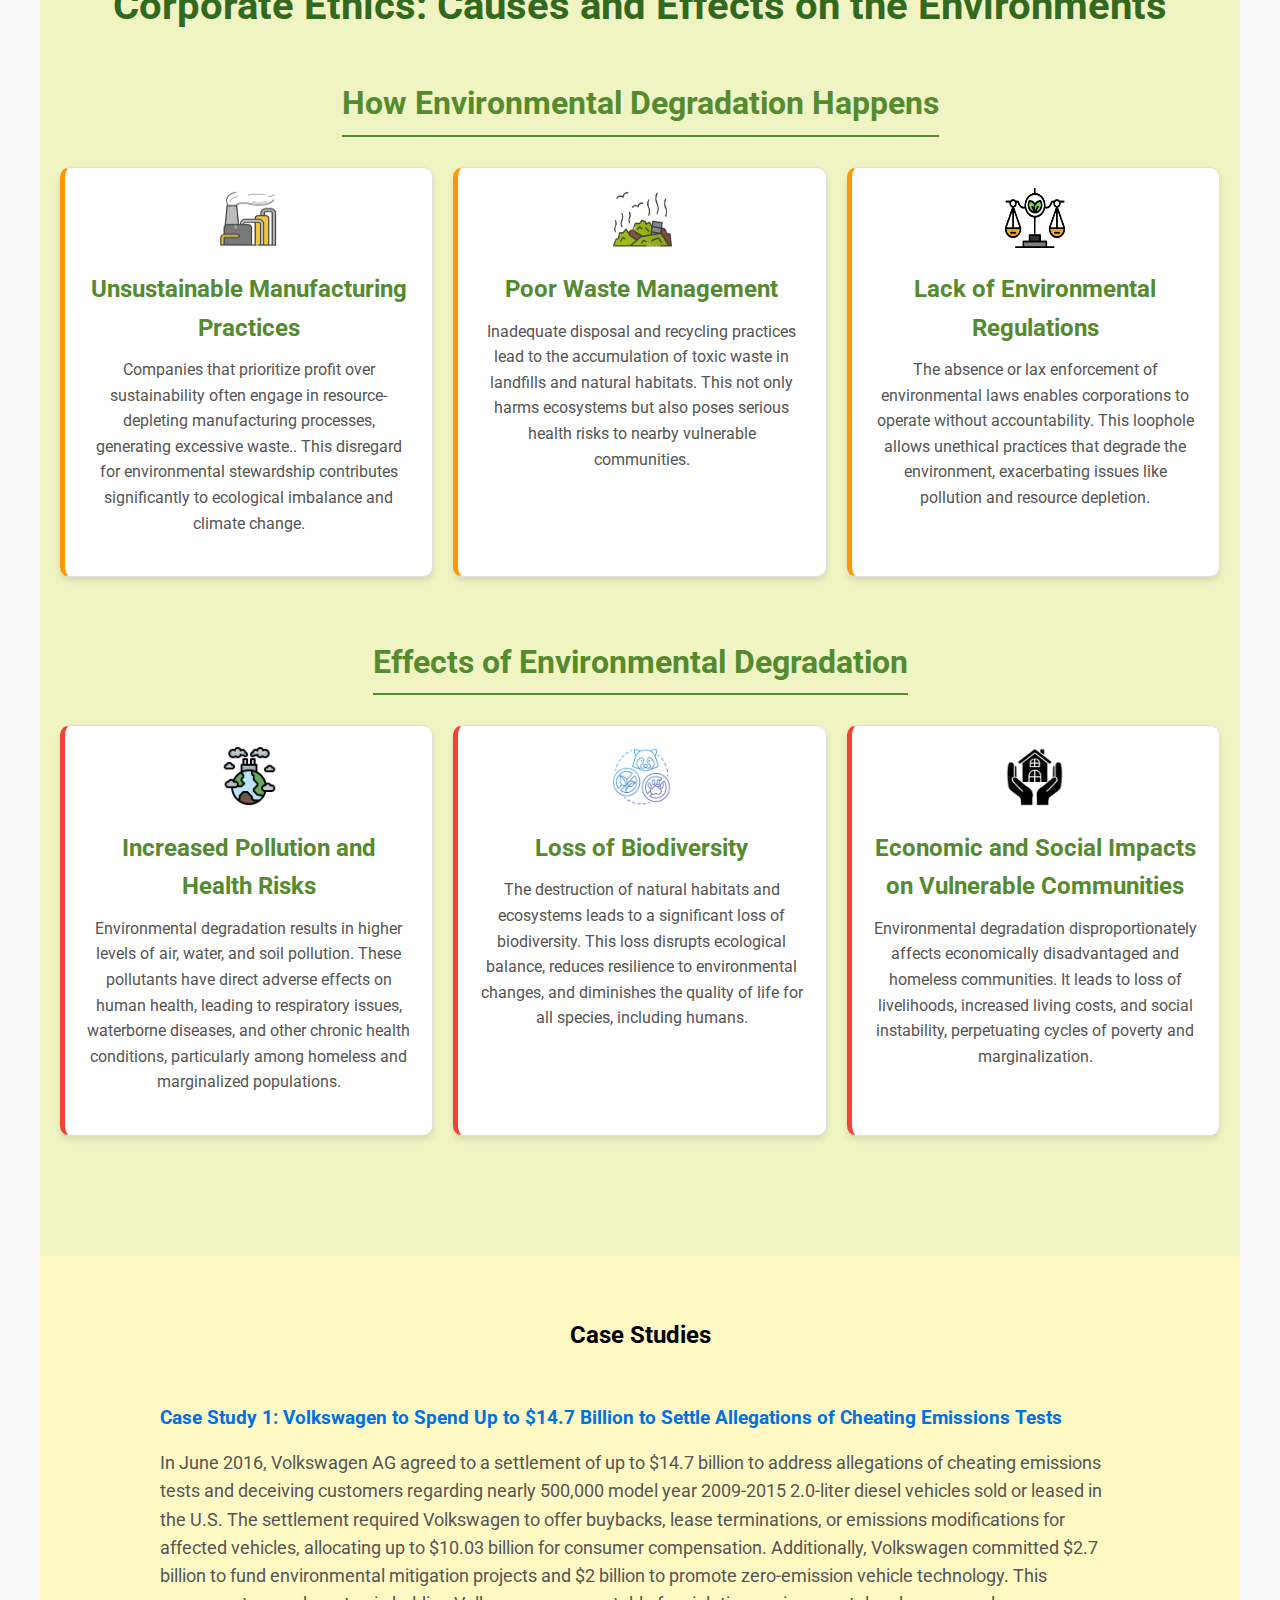
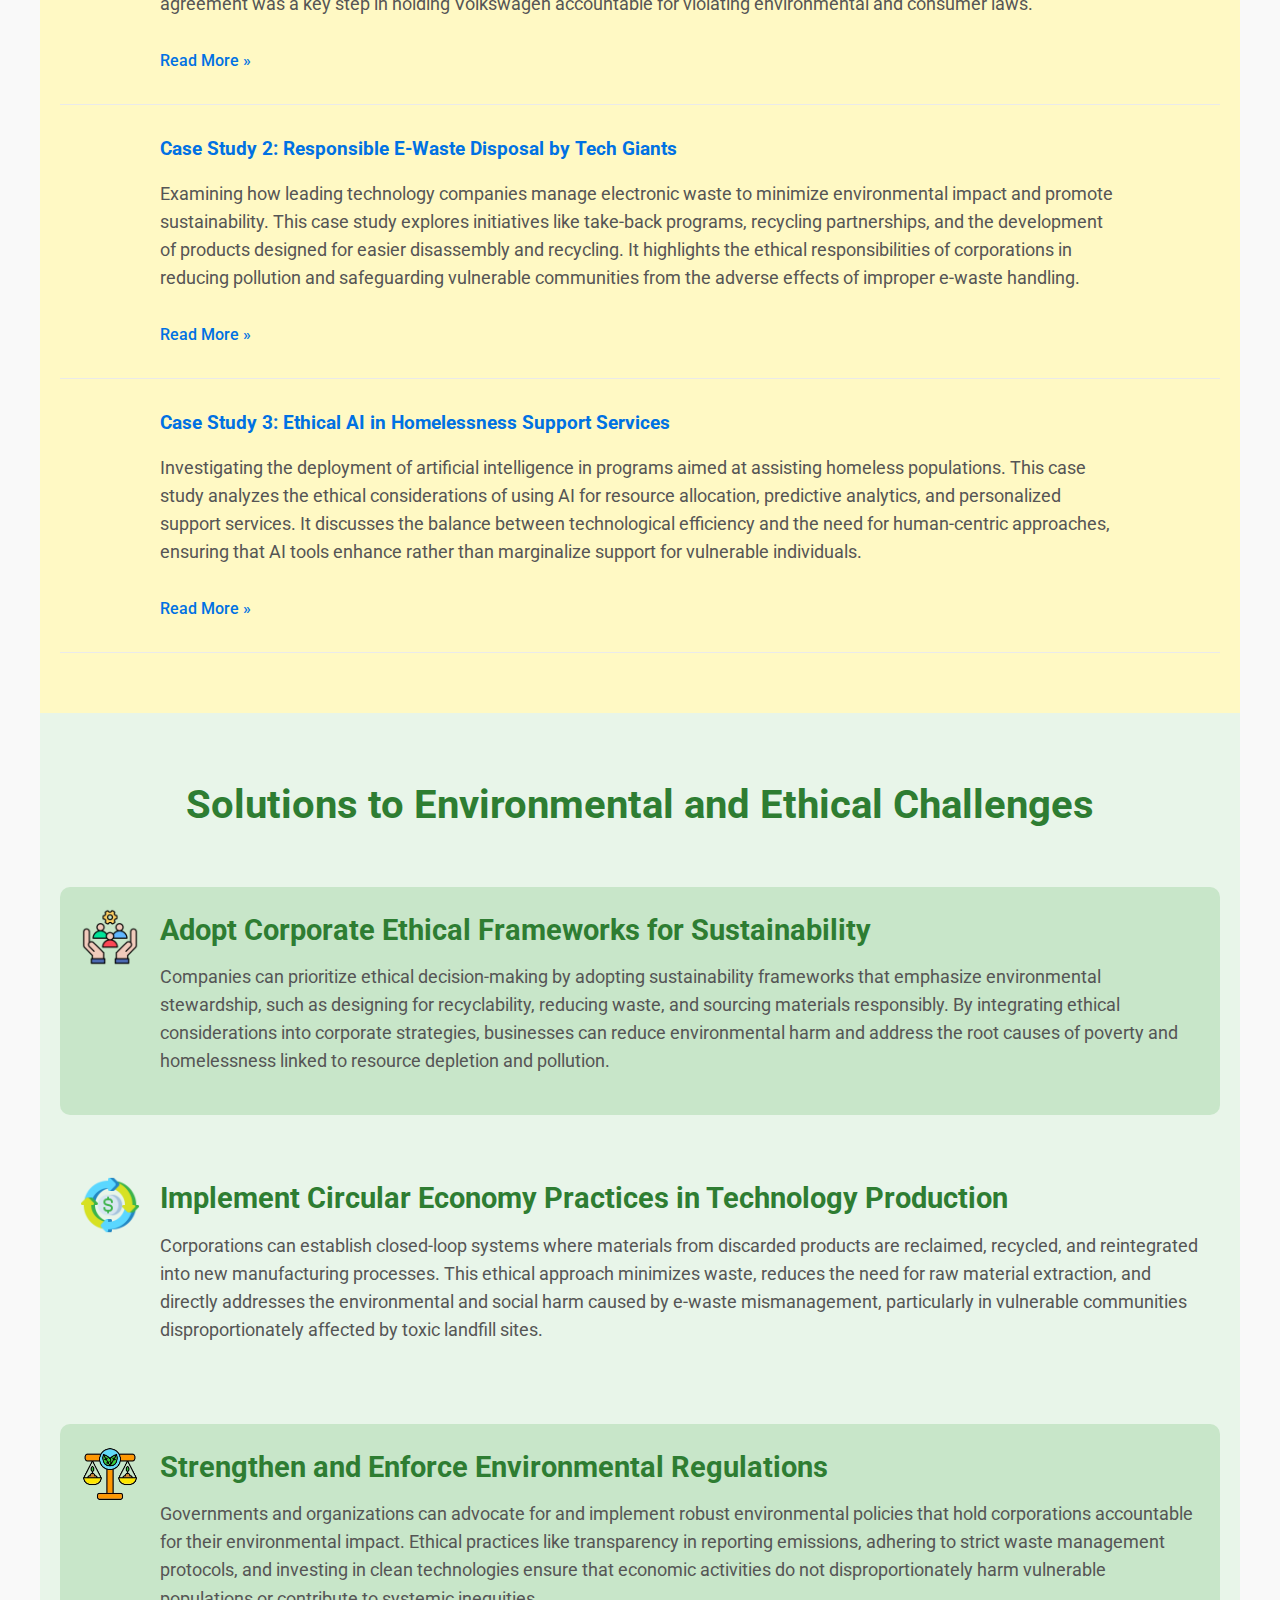
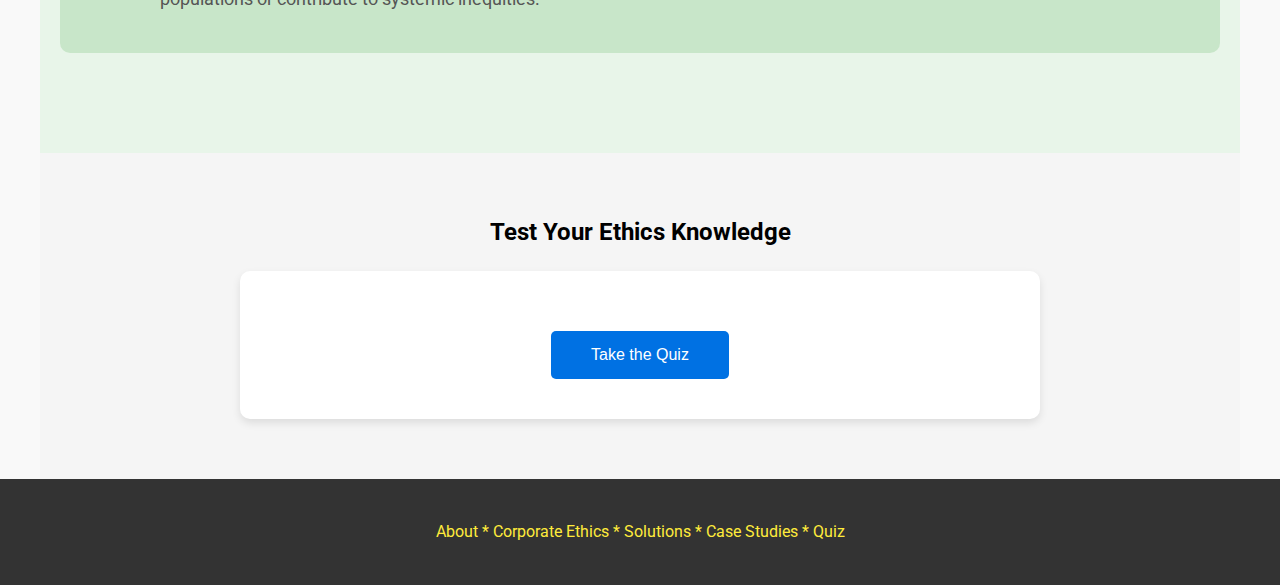
==== commit dcc79482: "Update index.html" ====
--- a/index.html
+++ b/index.html
@@ -3,7 +3,7 @@
 <head>
     <meta charset="UTF-8">
     <meta name="viewport" content="width=device-width, initial-scale=1.0">
-    <title>Ethics in Enviormental Sustainability</title>
+    <title>Ethics in Environmental Sustainability</title>
     <!-- Meta Tags for SEO -->
     <meta name="description" content="A comprehensive overview of ethics, including detailed case studies, solutions, and an interactive quiz to test your knowledge.">
     <meta name="keywords" content="Ethics, Philosophy, Data Privacy, AI Bias, Sustainable Engineering, Solutions, Quiz">
@@ -29,7 +29,7 @@
 <!-- Enhanced Navigation Bar -->
 <nav class="navbar">
     <div class="navbar-container">
-        <a href="#" class="navbar-logo">Ethics in Enviormental Sustainability</a>
+        <a href="#" class="navbar-logo">Ethics in Environmental Sustainability</a>
         <button class="navbar-toggle" aria-label="Toggle Navigation">
             ☰
         </button>
@@ -55,7 +55,7 @@
     <header class="header">
         <div class="header-overlay">
             <div class="header-content">
-                <h1>Ethics in Enviormental Sustainability</h1>
+                <h1>Ethics in Environmental Sustainability</h1>
                 <p>Explore the principles that guide our decisions and actions.</p>
             </div>
         </div>
@@ -71,7 +71,7 @@
                     Environmental degradation, fueled by unsustainable technology practices like e-waste mismanagement, disproportionately harms vulnerable populations, including the homeless. These impacts exacerbate poverty and housing insecurity, creating a cycle of hardship. By adopting responsible sourcing, reducing waste, and designing for sustainability, the tech industry can mitigate environmental harm and support equitable outcomes for affected communities.
                 </p>
                 <p>
-                    This website helps the audience understand the impact of unsustainable technology practices on vulnerable communities and provides resources to take meaningful action for sustainability and equity.
+                    This website aims to help audiences understand the impact of unsustainable technology practices on vulnerable communities and provides resources to take meaningful action for sustainability and equity.
                 </p>
             </div>
             <!-- Embedded YouTube Video -->
@@ -104,7 +104,7 @@
                     </div>
                     <h4>Unsustainable Manufacturing Practices</h4>
                     <p>
-                        Companies prioritizing profit over sustainability often engage in manufacturing processes that deplete natural resources and generate excessive waste. This disregard for environmental stewardship contributes significantly to ecological imbalance and climate change.
+                        Companies that prioritize profit over sustainability often engage in resource-depleting manufacturing processes, generating excessive waste.. This disregard for environmental stewardship contributes significantly to ecological imbalance and climate change.
                     </p>
                 </div>
                 
@@ -180,7 +180,7 @@
             <div class="case-study-content">
                 <h3>Case Study 1: Volkswagen to Spend Up to $14.7 Billion to Settle Allegations of Cheating Emissions Tests</h3>
                 <p>
-                    In June 2016, Volkswagen AG agreed to a settlement of up to $14.7 billion to address allegations of cheating emissions tests and deceiving customers regarding nearly 500,000 model year 2009-2015 2.0-liter diesel vehicles sold or leased in the U.S. The settlement required Volkswagen to offer buybacks, lease terminations, or emissions modifications for affected vehicles, allocating up to $10.03 billion for consumer compensation. Additionally, Volkswagen committed $2.7 billion to fund environmental mitigation projects and $2 billion to promote zero-emission vehicle technology. This agreement marked a significant step in holding Volkswagen accountable for violating environmental and consumer protection laws. 
+                    In June 2016, Volkswagen AG agreed to a settlement of up to $14.7 billion to address allegations of cheating emissions tests and deceiving customers regarding nearly 500,000 model year 2009-2015 2.0-liter diesel vehicles sold or leased in the U.S. The settlement required Volkswagen to offer buybacks, lease terminations, or emissions modifications for affected vehicles, allocating up to $10.03 billion for consumer compensation. Additionally, Volkswagen committed $2.7 billion to fund environmental mitigation projects and $2 billion to promote zero-emission vehicle technology. This agreement was a key step in holding Volkswagen accountable for violating environmental and consumer laws. 
                 </p>
                 <a href="https://www.justice.gov/opa/pr/volkswagen-spend-147-billion-settle-allegations-cheating-emissions-tests-and-deceiving" target="_blank" class="read-more">Read More &raquo;</a>
             </div>
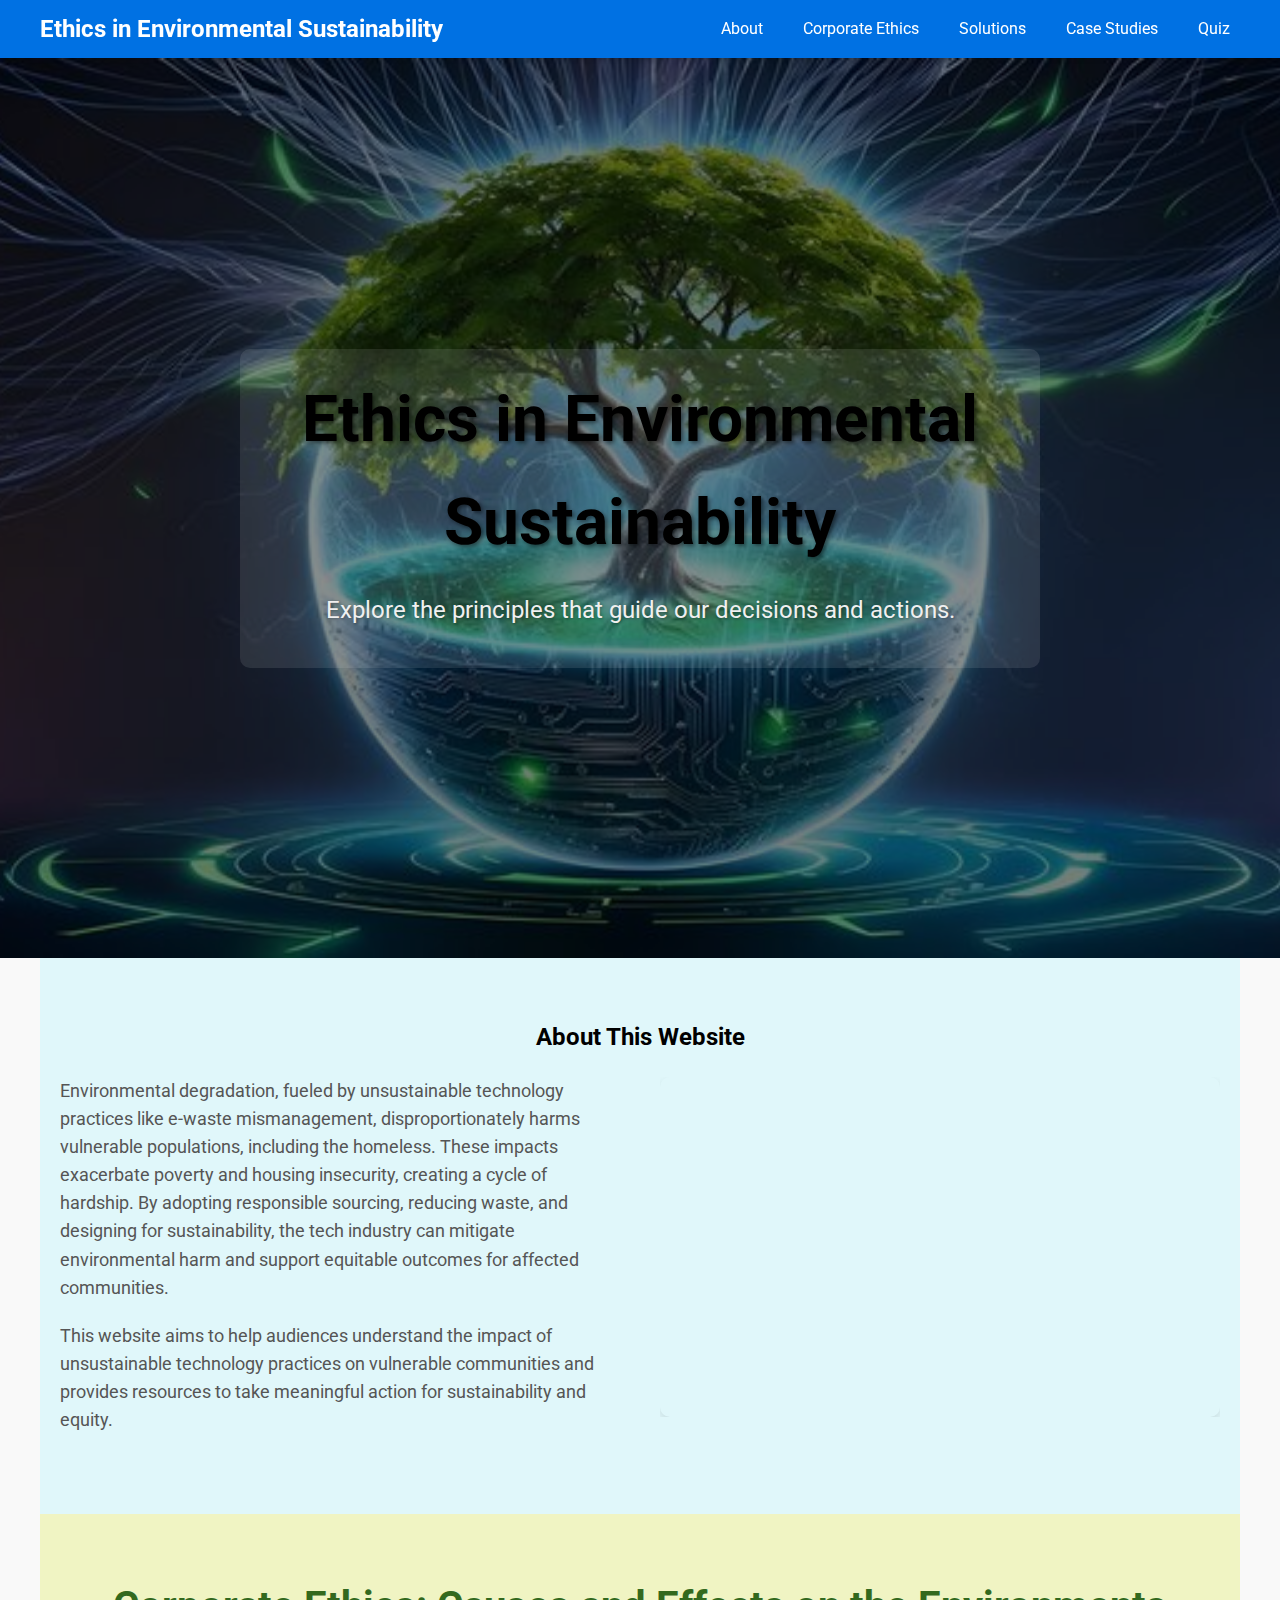
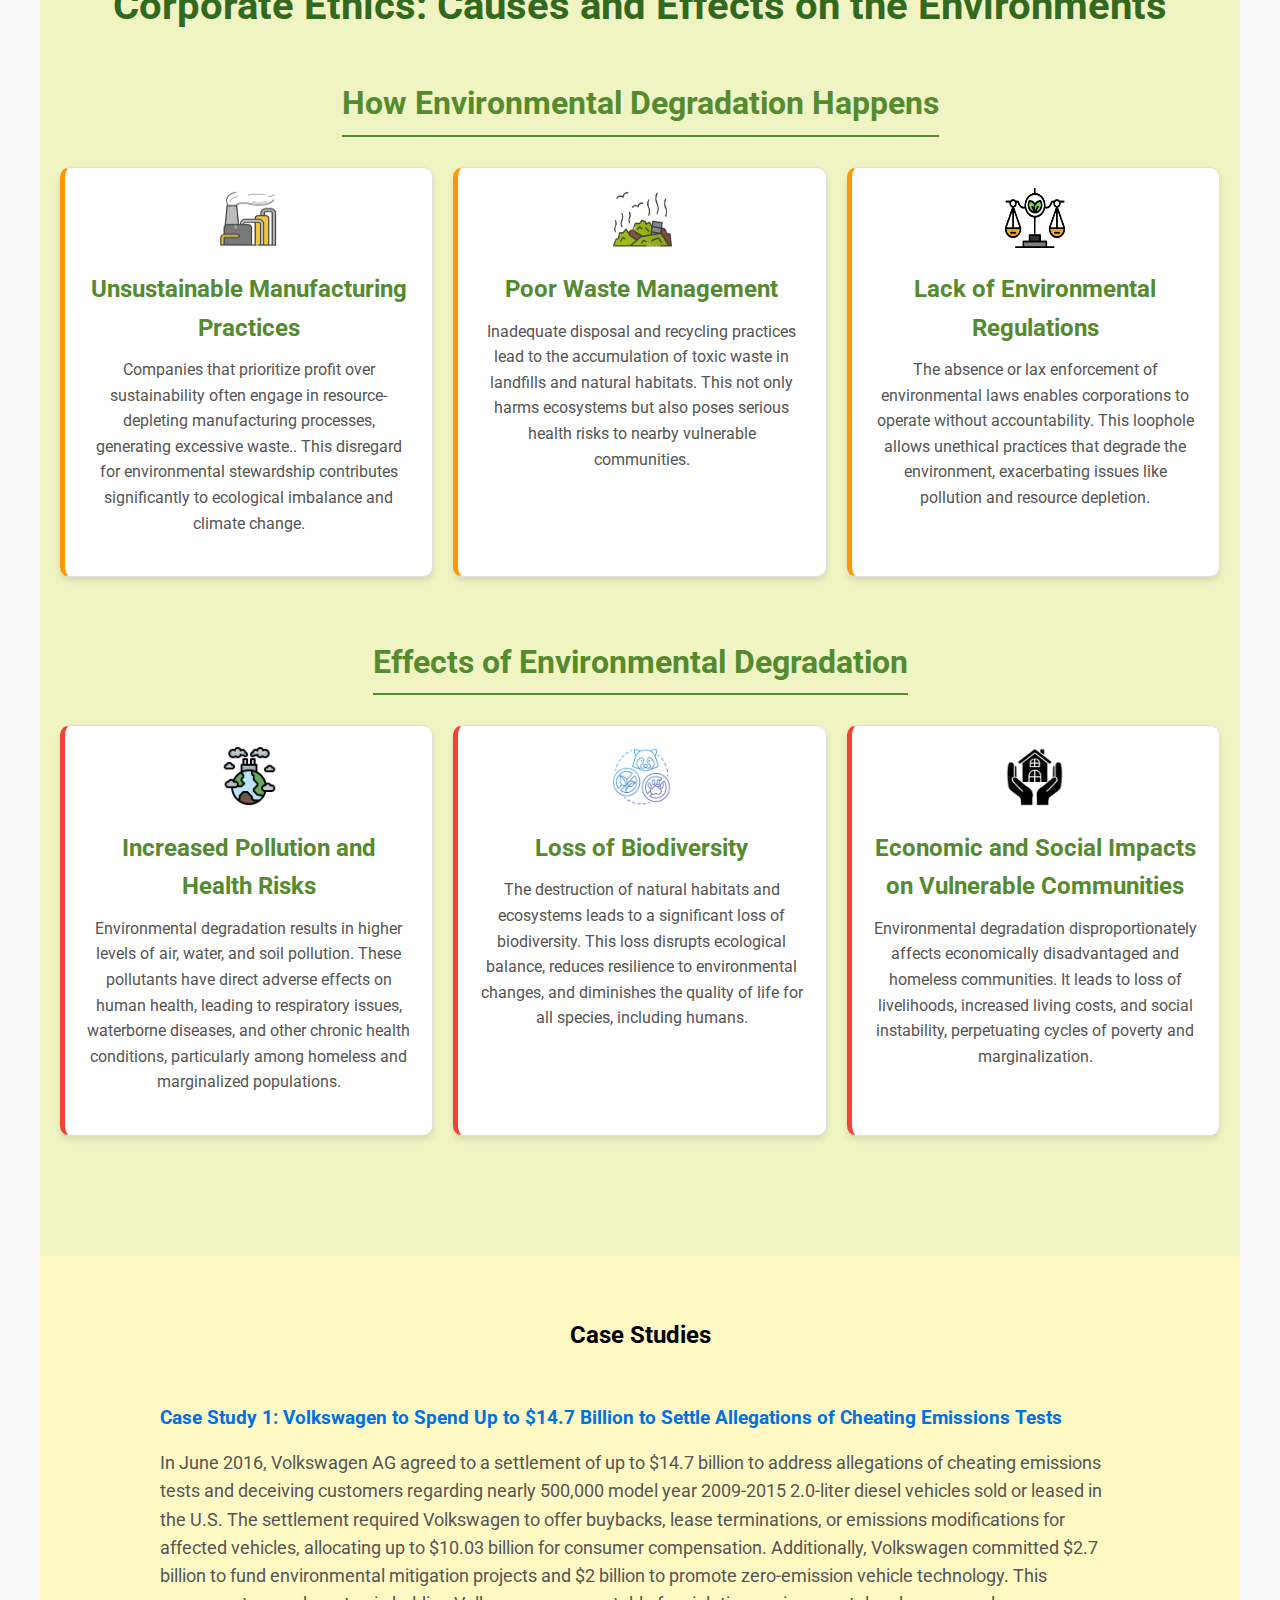
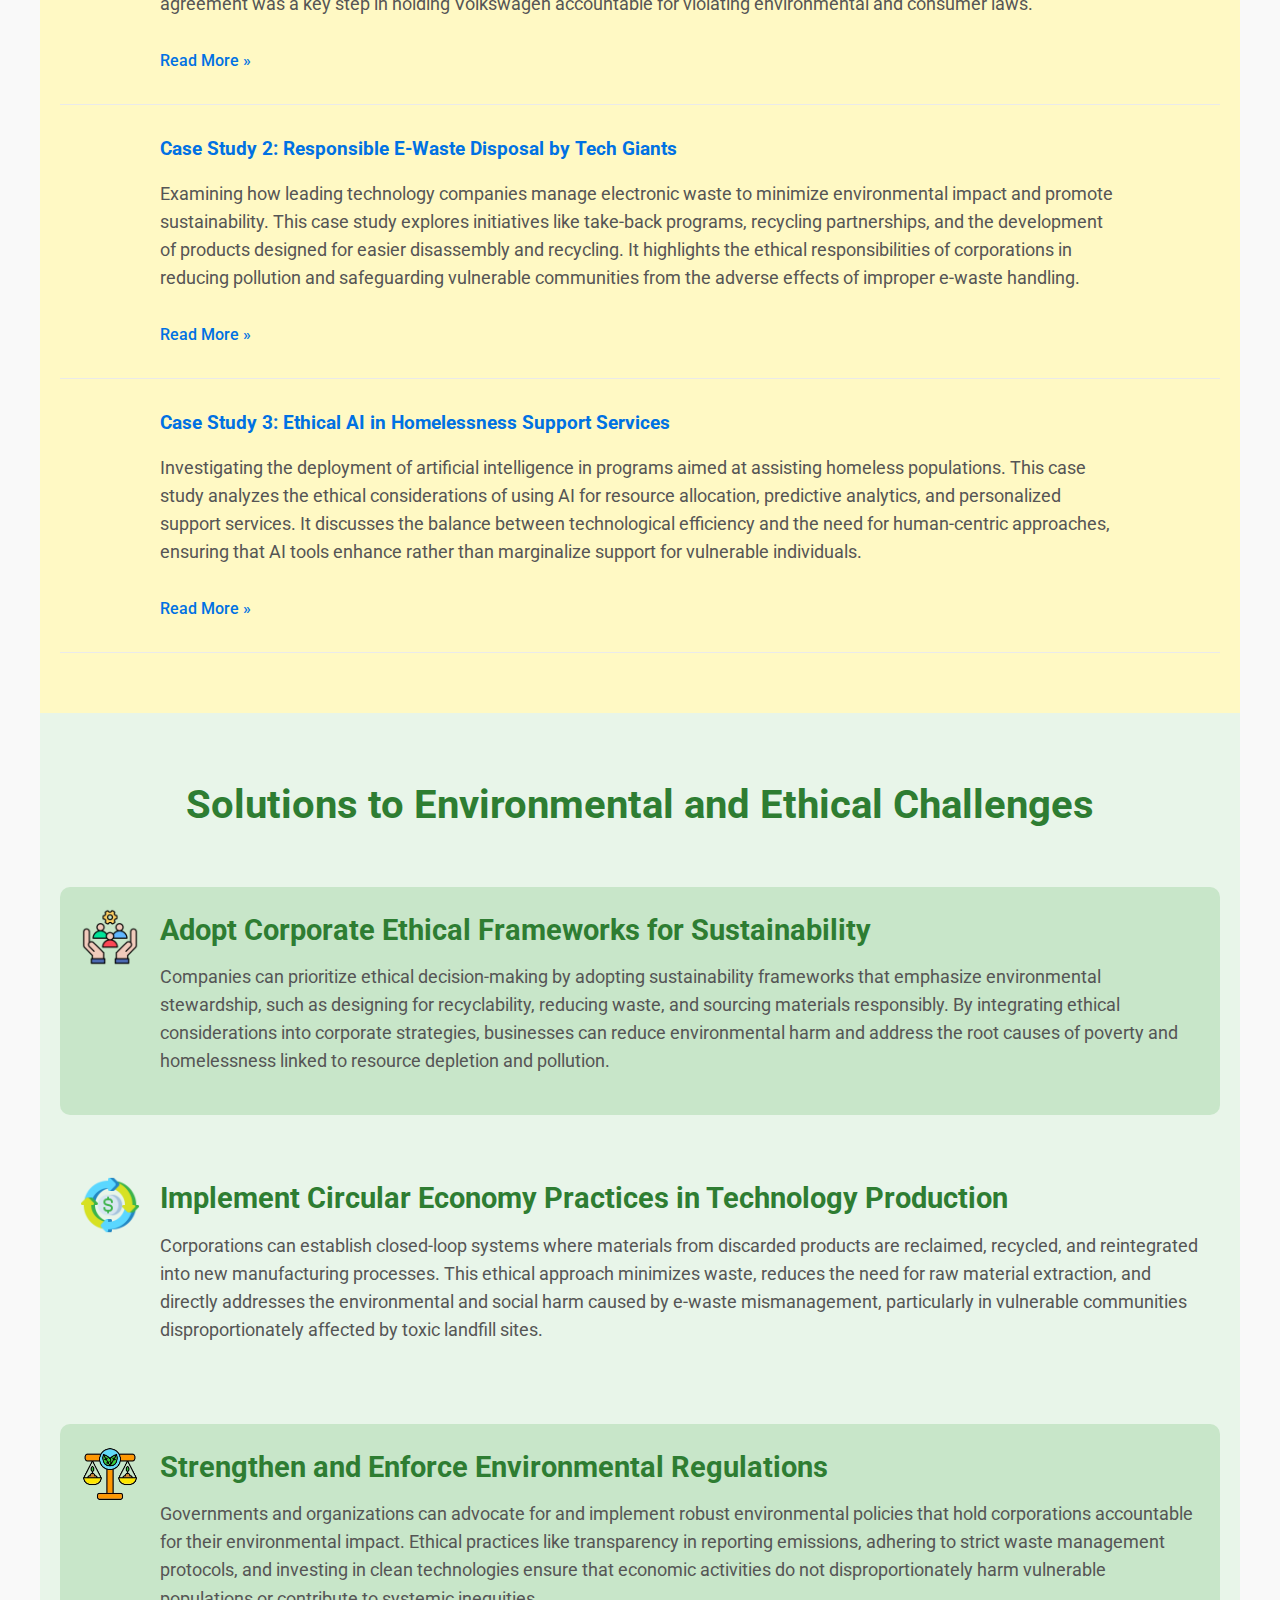
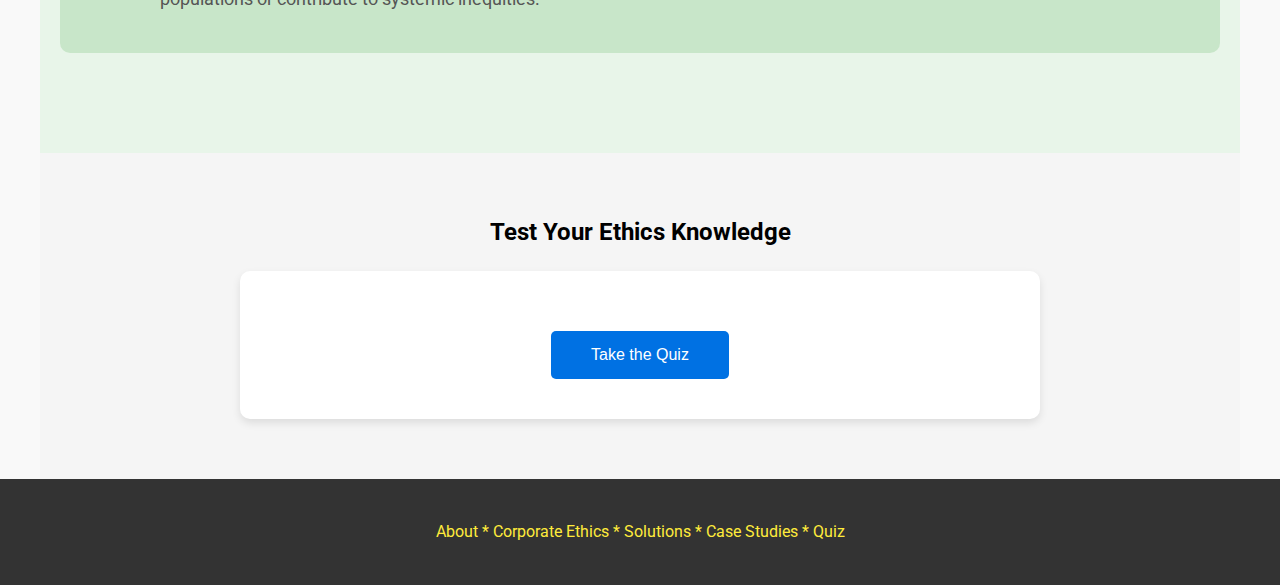
==== commit 6cf3d43e: "Finished Project" ====
--- a/index.html
+++ b/index.html
@@ -50,7 +50,6 @@
     </div>
 </nav>
 
-
     <!-- Header Section -->
     <header class="header">
         <div class="header-overlay">
